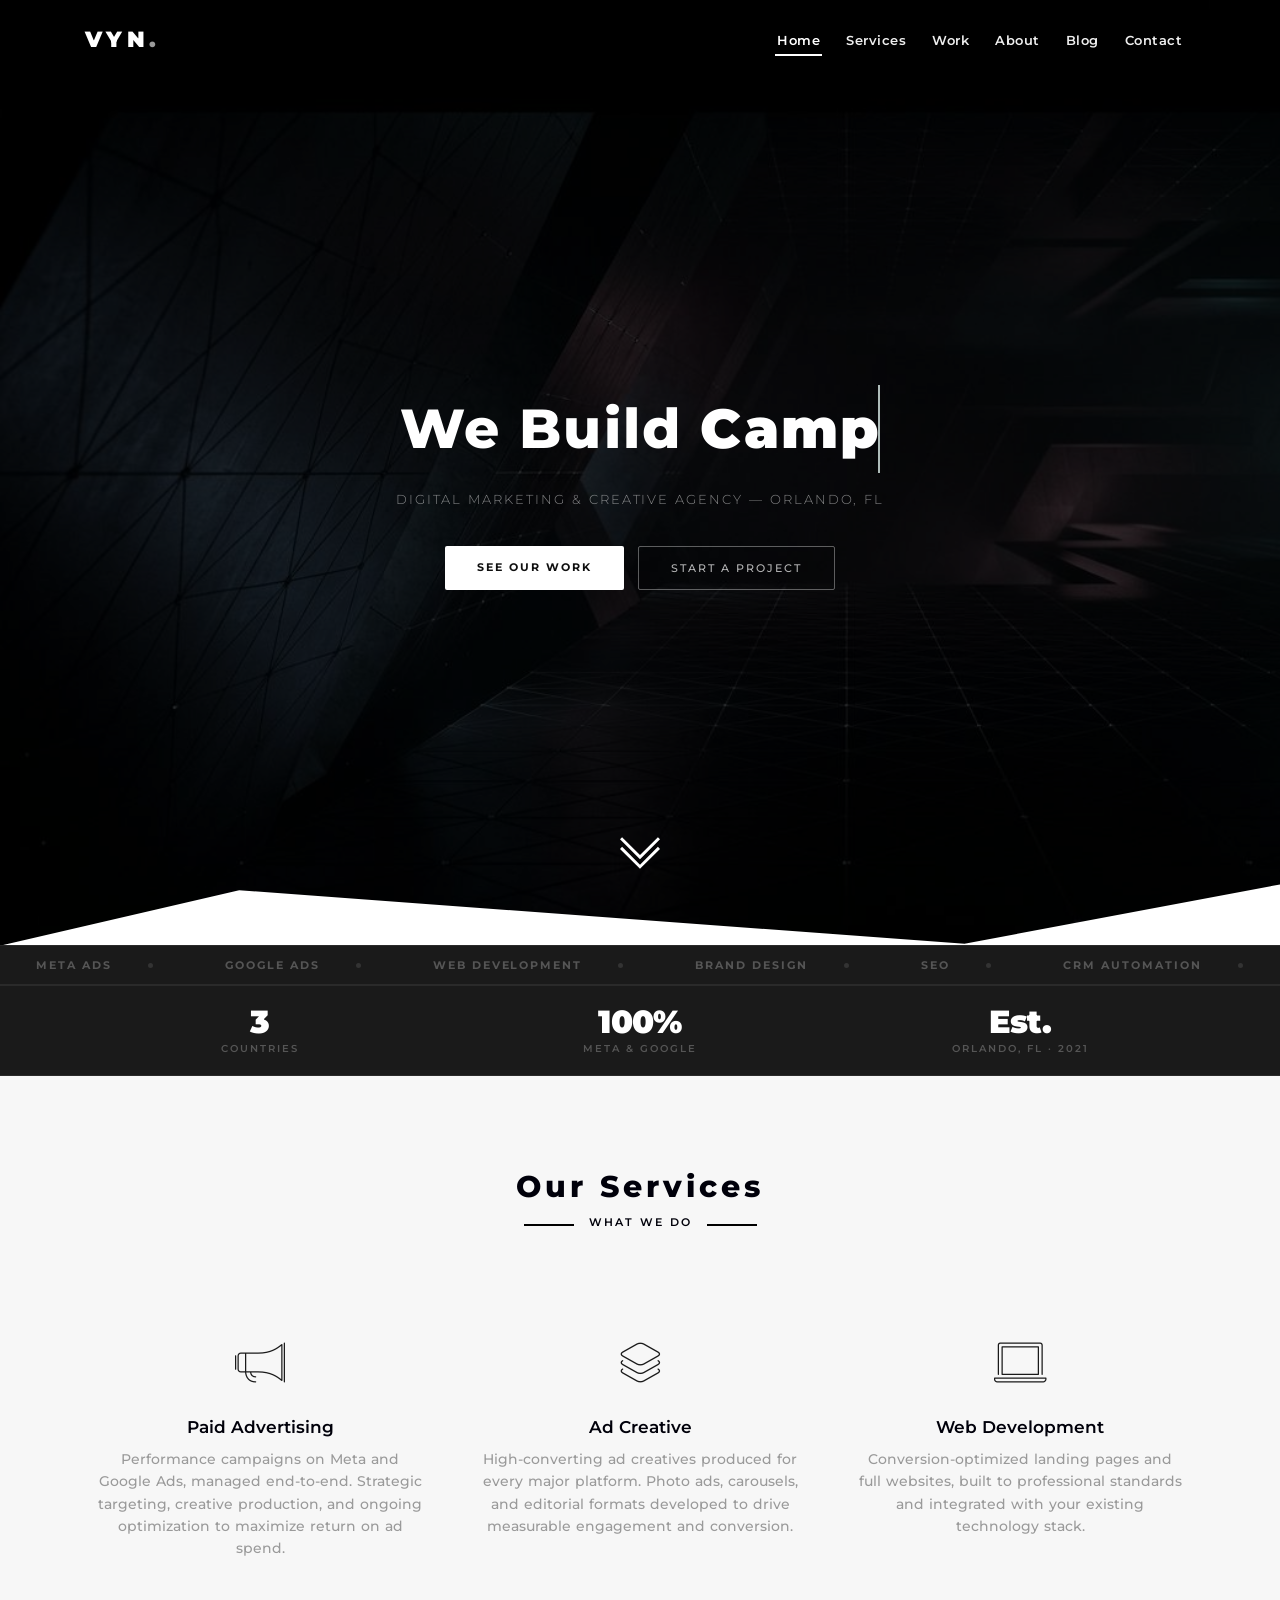
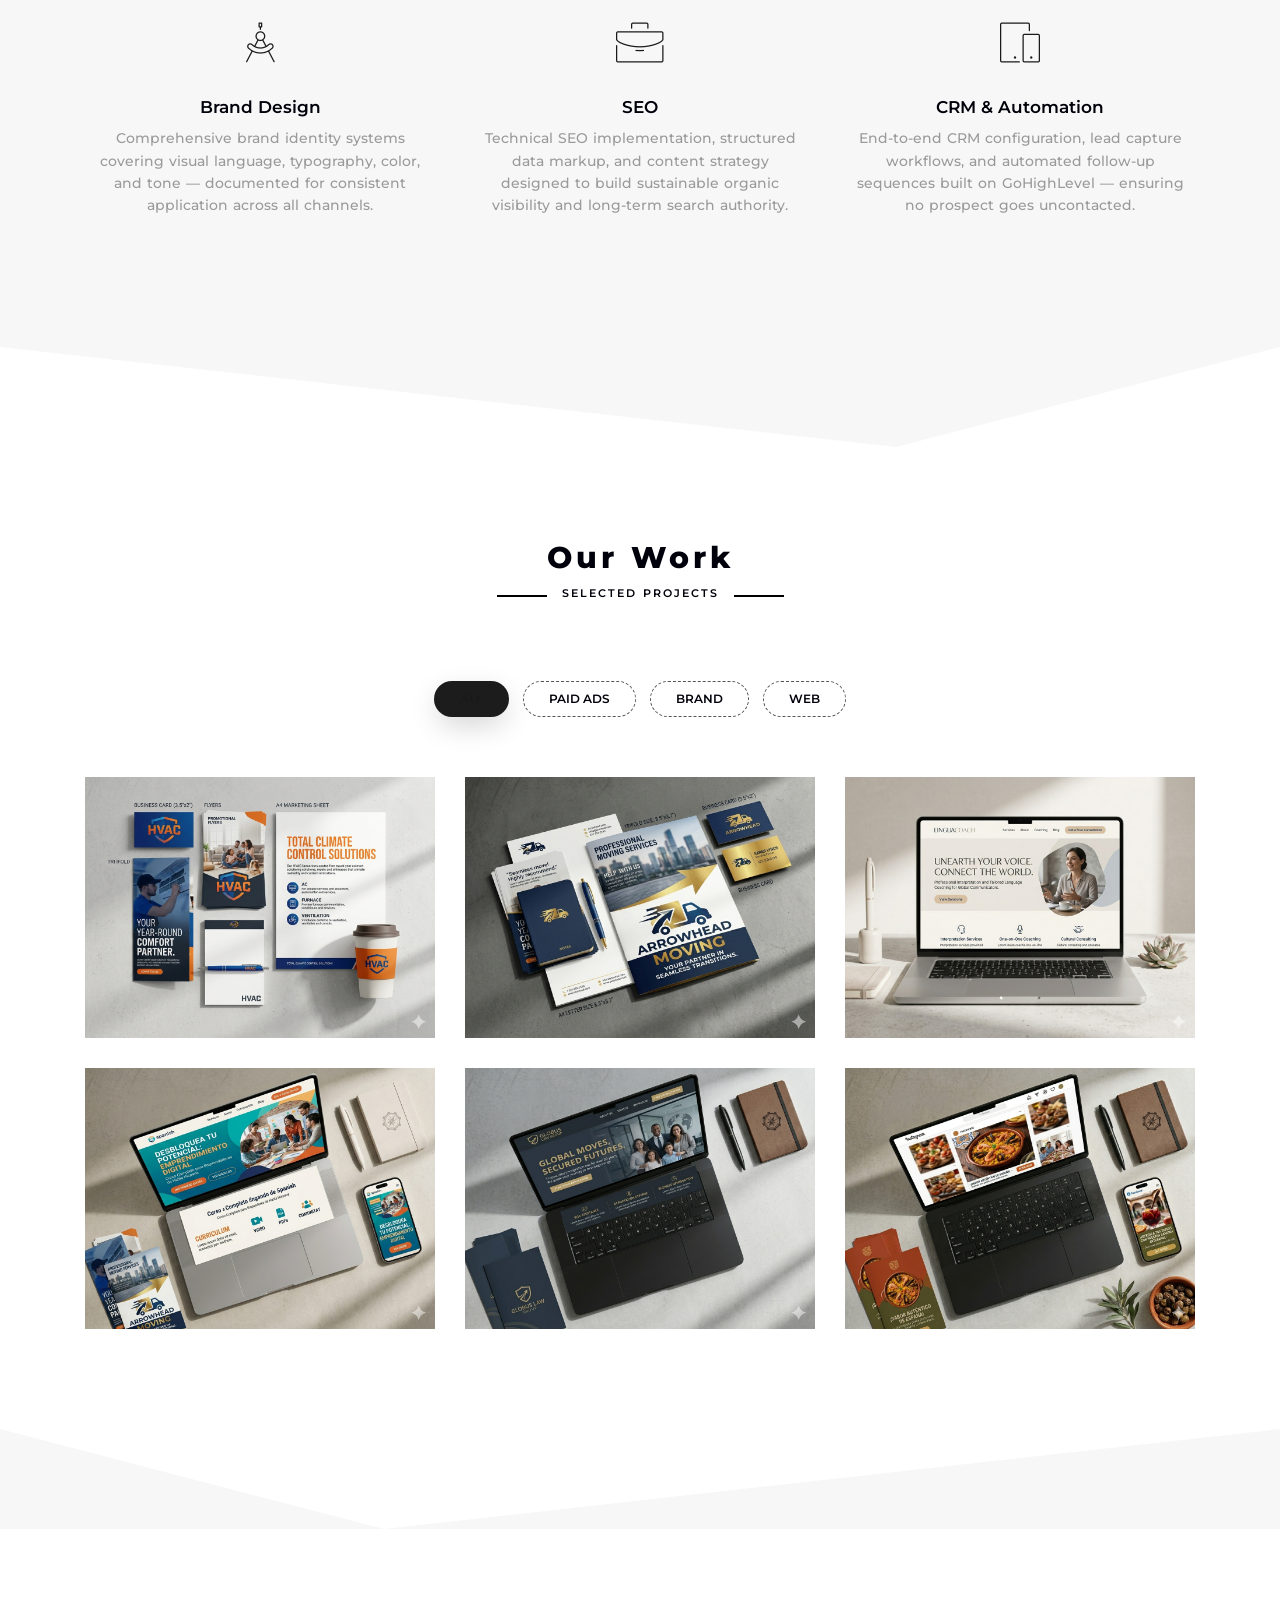
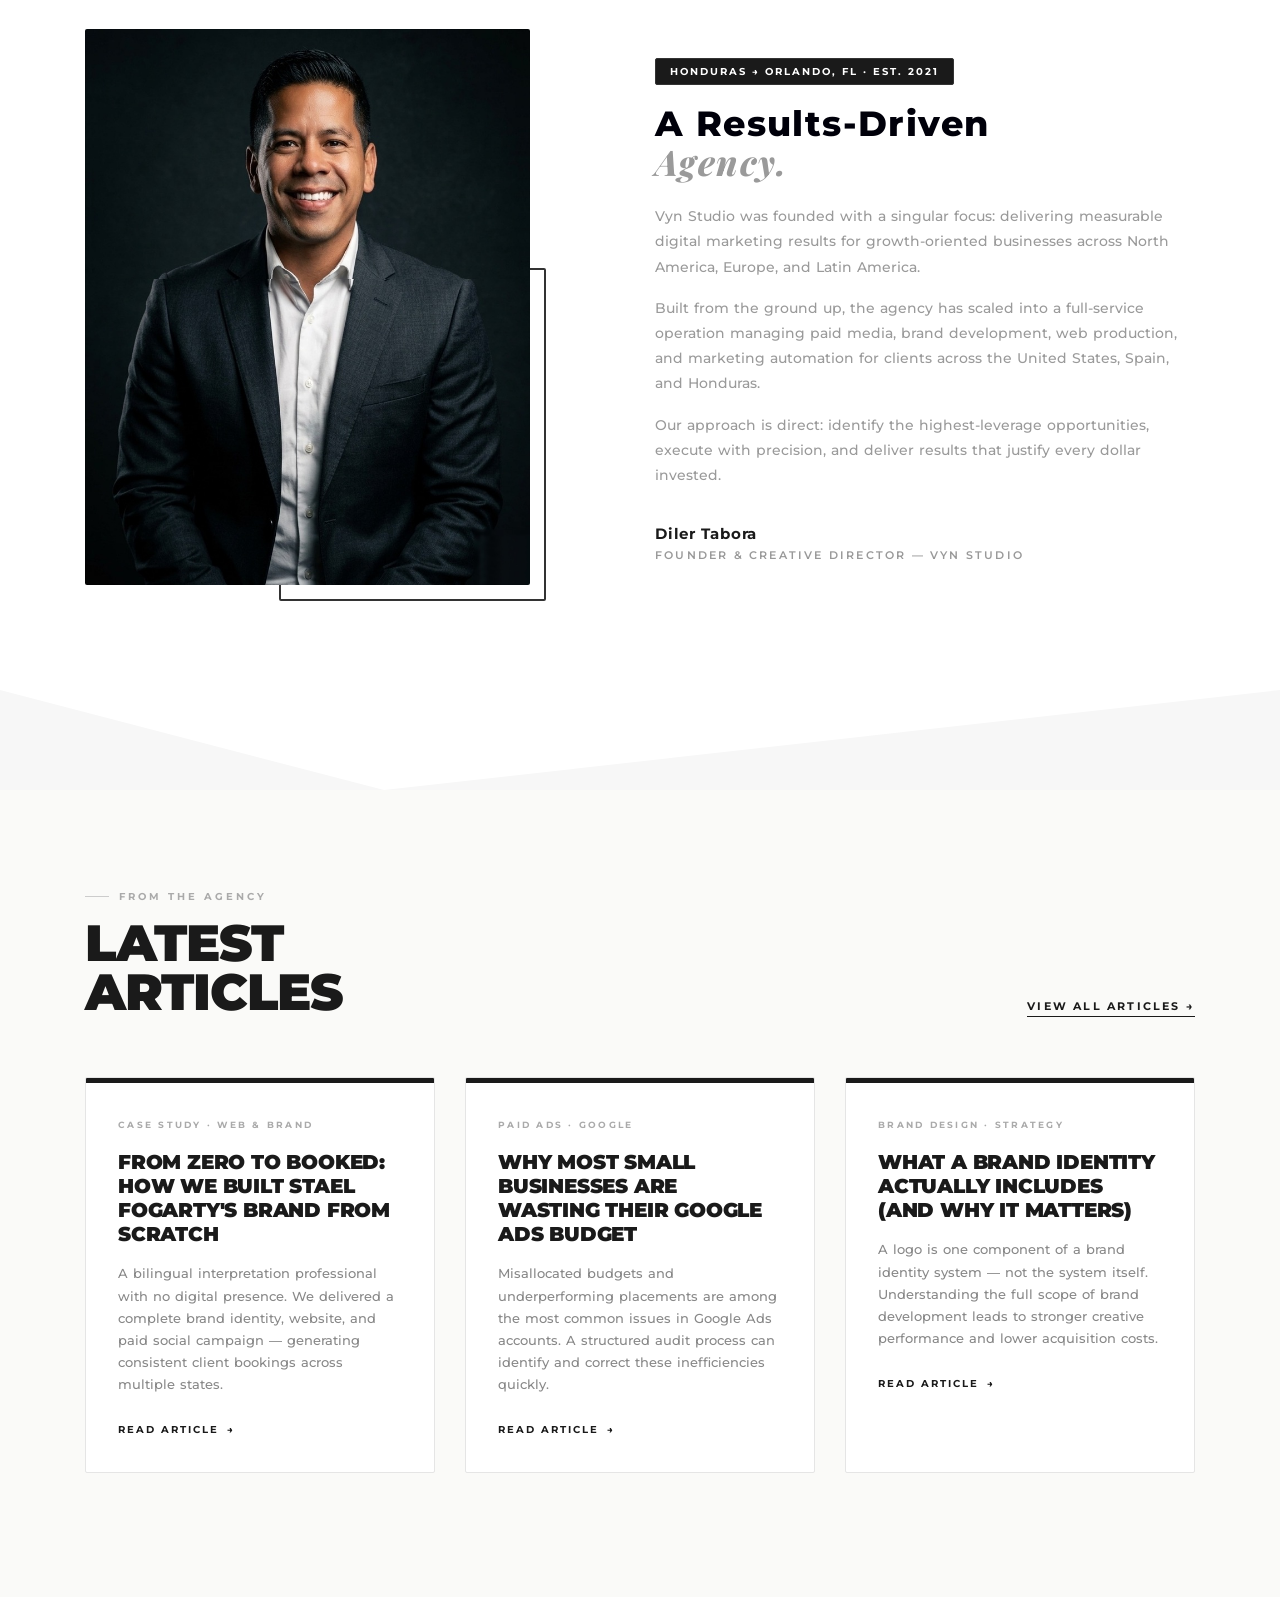
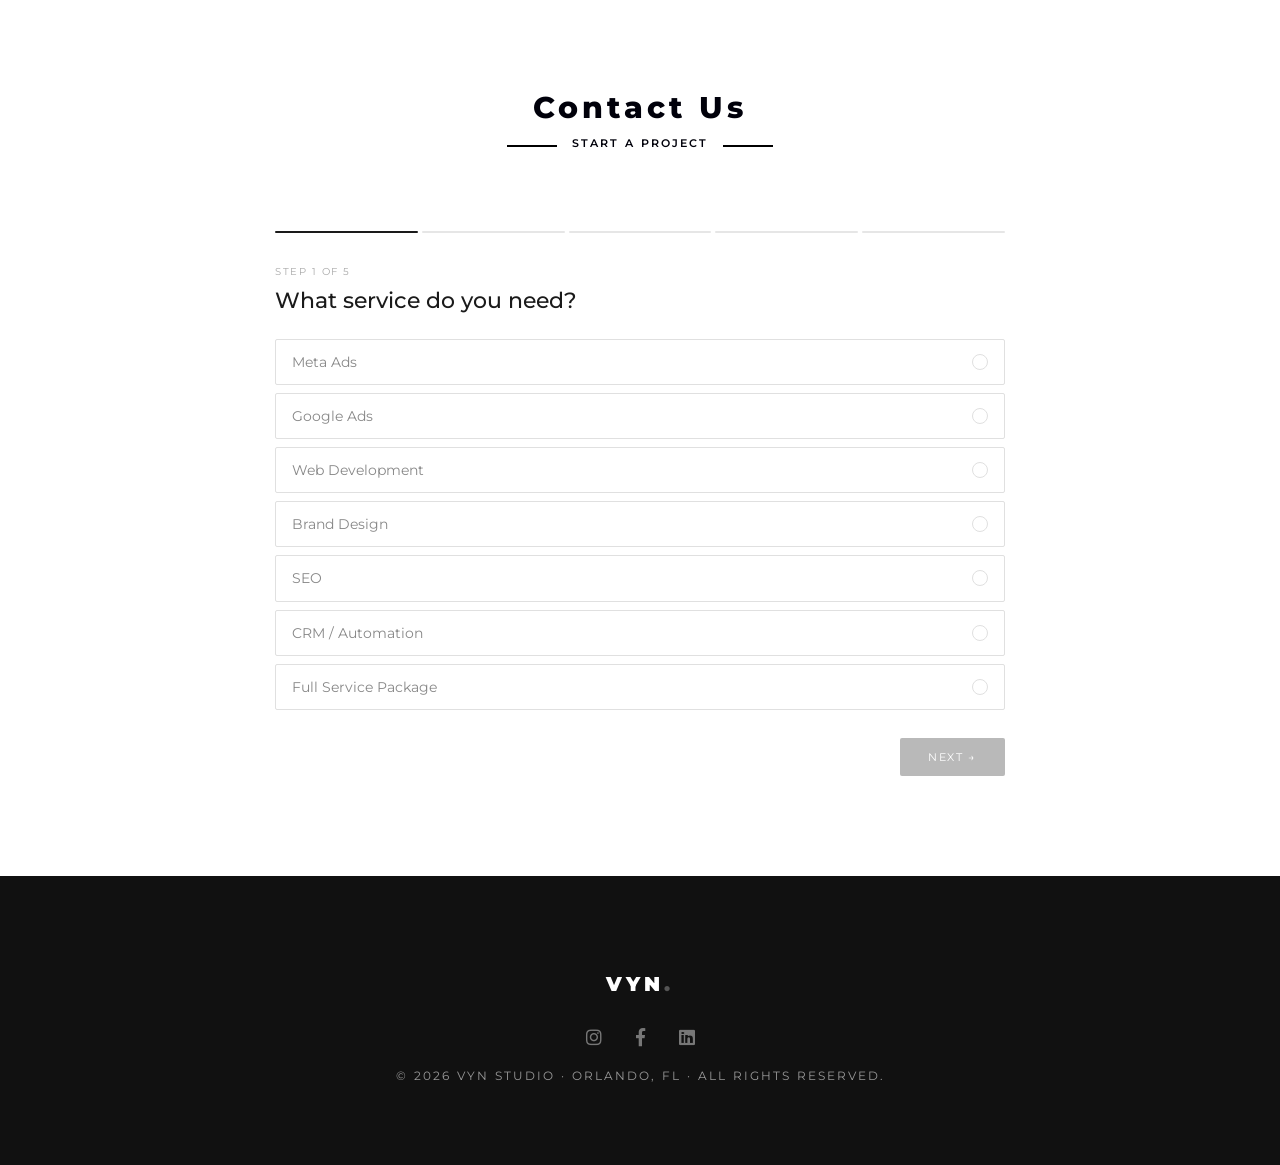
==== index.html @ 19d87264 "nav: reorder links to match section order Co-Authored-By: Claude Opus 4.6 (1M context) <noreply@anth" ====
<!DOCTYPE html>
<html lang="en">
<head>
  <!-- Metas -->
  <meta charset="utf-8">
  <meta http-equiv="X-UA-Compatible" content="IE=edge" />
  <meta name="viewport" content="width=device-width, initial-scale=1, maximum-scale=1" />

  <!-- SEO -->
  <title>Vyn Studio — Digital Marketing & Creative Agency | Orlando, FL</title>
  <meta name="description" content="Vyn Studio is a digital marketing and creative agency based in Orlando, Florida. We run Meta & Google Ads, build high-converting websites, design brands, and automate lead generation." />
  <meta name="keywords" content="digital marketing agency Orlando, Meta ads Orlando, Google ads Florida, brand design Orlando, web development, CRM automation, Vyn Studio" />
  <meta name="author" content="Vyn Studio" />
  <meta name="robots" content="index, follow" />
  <link rel="canonical" href="https://vynstudio.com/" />

  <!-- Open Graph -->
  <meta property="og:type" content="website" />
  <meta property="og:url" content="https://vynstudio.com/" />
  <meta property="og:title" content="Vyn Studio — Digital Marketing & Creative Agency" />
  <meta property="og:description" content="We build brands that win. Meta & Google Ads, web development, brand design, and CRM automation for growing businesses." />
  <meta property="og:image" content="https://vynstudio.com/og-image.jpg" />
  <meta property="og:site_name" content="Vyn Studio" />

  <!-- Twitter -->
  <meta name="twitter:card" content="summary_large_image" />
  <meta name="twitter:title" content="Vyn Studio — Digital Marketing & Creative Agency" />
  <meta name="twitter:description" content="We build brands that win. Meta & Google Ads, web development, brand design, and CRM automation." />
  <meta name="twitter:image" content="https://vynstudio.com/og-image.jpg" />

  <!-- Schema -->
  <script type="application/ld+json">
  {"@context":"https://schema.org","@type":"MarketingAgency","name":"Vyn Studio","url":"https://vynstudio.com","description":"Digital marketing and creative agency in Orlando, FL.","address":{"@type":"PostalAddress","addressLocality":"Orlando","addressRegion":"FL","addressCountry":"US"},"foundingDate":"2022","serviceType":["Meta Advertising","Google Ads","Web Development","Brand Design","SEO","CRM Automation"]}
  </script>

  <!-- Favicon -->
  <link rel="icon" type="image/svg+xml" href="data:image/svg+xml,<svg xmlns='https://www.w3.org/2000/svg' viewBox='0 0 100 100'><rect width='100' height='100' rx='12' fill='%231A1A1A'/><text y='78' x='8' font-size='72' font-family='serif' font-weight='900' fill='%23FAFAF8'>V</text></svg>" />
  <meta name="theme-color" content="#0f0f0f" />

  <!-- Google Fonts -->
  <link rel="preconnect" href="https://fonts.googleapis.com">
  <link rel="preconnect" href="https://fonts.gstatic.com" crossorigin>
  <link href="https://fonts.googleapis.com/css2?family=Montserrat:wght@200;300;400;500;600;700;800;900&family=Playfair+Display:ital@1&display=swap" rel="stylesheet">

  <!-- Plugins CSS -->
  <link rel="stylesheet" href="css/plugins.css" />
  <!-- Core Style -->
  <link rel="stylesheet" href="css/style.css" />

  <style>
    /* ── Vyn Studio Brand Overrides — Monochrome ── */
    :root {
      --vyn-black: #0f0f0f;
      --vyn-white: #f5f3ee;
      --vyn-accent: #ffffff;
      --vyn-gray: #9a9a9a;
      --vyn-border: #333;
    }

    /* Navbar brand */
    .navbar .logo {
      font-family: 'Montserrat', sans-serif;
      font-size: 1.4rem;
      font-weight: 900;
      letter-spacing: 0.2em;
      color: #fff !important;
    }
    .navbar .logo span { color: #9a9a9a; }
    /* Logo stays dark when nav scrolls to light background */
    .navbar.nav-scroll .logo { color: #1a1a1a !important; }
    .navbar.nav-scroll .logo span { color: #aaa !important; }

    /* Active link */
    .navbar .nav-link.active,
    .navbar .nav-link:hover { color: #ffffff !important; }

    /* Hero headline */
    .header .cd-headline { font-weight: 800; letter-spacing: 0.04em; }
    .header .cd-words-wrapper b { color: #ffffff; }
    .header p.sub { font-size: 13px; font-weight: 300; letter-spacing: 0.15em; text-transform: uppercase; color: rgba(255,255,255,0.5); margin-top: 16px; }

    /* Hero CTA buttons */
    .header-btns { margin-top: 36px; display: flex; gap: 14px; justify-content: center; flex-wrap: wrap; }
    .btn-vyn-primary {
      display: inline-block;
      background: #ffffff;
      color: #0f0f0f !important;
      font-size: 11px;
      font-weight: 700;
      letter-spacing: 0.18em;
      text-transform: uppercase;
      padding: 14px 32px;
      border-radius: 2px;
      transition: all 0.25s;
    }
    .btn-vyn-primary:hover { background: #cccccc; transform: translateY(-2px); }
    .btn-vyn-ghost {
      display: inline-block;
      border: 1px solid rgba(255,255,255,0.35);
      color: rgba(255,255,255,0.7) !important;
      font-size: 11px;
      font-weight: 500;
      letter-spacing: 0.18em;
      text-transform: uppercase;
      padding: 14px 32px;
      border-radius: 2px;
      transition: all 0.25s;
    }
    .btn-vyn-ghost:hover { border-color: #fff; color: #fff !important; }

    /* Stats strip */
    .stats-strip {
      background: #1a1a1a;
      border-top: 1px solid #2a2a2a;
      border-bottom: 1px solid #2a2a2a;
      padding: 20px 0;
    }
    .stats-strip .stat { text-align: center; }
    .stats-strip .stat-num {
      font-size: 2rem;
      font-weight: 900;
      color: #ffffff;
      line-height: 1;
      letter-spacing: -0.02em;
    }
    .stats-strip .stat-label {
      font-size: 10px;
      font-weight: 600;
      letter-spacing: 0.2em;
      text-transform: uppercase;
      color: #555;
      margin-top: 4px;
    }

    /* About section */
    .about-text h3 {
      font-size: 2.2rem;
      font-weight: 800;
      letter-spacing: 0.04em;
      line-height: 1.1;
      margin-bottom: 20px;
    }
    .about-text p { font-size: 14px; line-height: 1.8; margin-bottom: 16px; }
    .about-badge {
      display: inline-block;
      background: #1a1a1a;
      color: #fff;
      border: 1px solid #333;
      font-size: 10px;
      font-weight: 700;
      letter-spacing: 0.2em;
      text-transform: uppercase;
      padding: 6px 14px;
      border-radius: 2px;
      margin-bottom: 20px;
    }
    .about-img-wrap { position: relative; }
    .about-img-wrap img { border-radius: 2px; }
    .about-img-deco {
      position: absolute;
      bottom: -16px; right: -16px;
      width: 60%; height: 60%;
      border: 2px solid #333;
      border-radius: 2px;
      z-index: -1;
    }

    /* Skills bar accent */
    .skills-progress span { background: #1a1a1a !important; }

    /* Services icons accent */
    .services .item .icon i { color: #1a1a1a !important; }
    .services .item:hover { border-top-color: #1a1a1a !important; }

    /* Portfolio filter active */
    .portfolio .filtering span.active { color: #1a1a1a; border-color: #1a1a1a; }
    .portfolio .filtering span:hover { color: #1a1a1a; }

    /* Testimonials */
    .testimonials { background: #0f0f0f; padding: 100px 0; }
    .testimonials .section-head h4 { color: #fff; }
    .testimonials .section-head h6 { color: #555; }
    .testimonials .section-head h6:before,
    .testimonials .section-head h6:after { background-color: #333; }
    .testi-card {
      background: #1a1a1a;
      border: 1px solid #252525;
      border-radius: 4px;
      padding: 36px 32px;
      height: 100%;
      transition: border-color 0.3s;
    }
    .testi-card:hover { border-color: #555; }
    .testi-stars { display: flex; gap: 4px; margin-bottom: 20px; }
    .testi-star {
      width: 12px; height: 12px;
      background: #ffffff;
      clip-path: polygon(50% 0%,61% 35%,98% 35%,68% 57%,79% 91%,50% 70%,21% 91%,32% 57%,2% 35%,39% 35%);
    }
    .testi-quote {
      font-size: 13px;
      color: #666;
      line-height: 1.8;
      font-style: italic;
      margin-bottom: 24px;
      font-weight: 400;
    }
    .testi-divider { width: 32px; height: 1px; background: #2a2a2a; margin-bottom: 20px; }
    .testi-author { display: flex; align-items: center; gap: 12px; }
    .testi-avatar {
      width: 44px; height: 44px;
      border-radius: 50%;
      background: #222;
      border: 1px solid #333;
      display: flex; align-items: center; justify-content: center;
      font-size: 13px;
      font-weight: 700;
      color: #fff;
      flex-shrink: 0;
    }
    .testi-name { font-size: 13px; font-weight: 700; color: #fff; letter-spacing: 0.05em; }
    .testi-role { font-size: 10px; text-transform: uppercase; letter-spacing: 0.15em; color: #555; margin-top: 2px; }
    .testi-placeholder {
      display: inline-block;
      font-size: 9px;
      letter-spacing: 0.1em;
      text-transform: uppercase;
      background: #222;
      color: #666;
      border: 1px solid #333;
      border-radius: 2px;
      padding: 2px 7px;
      margin-bottom: 14px;
    }

    /* Contact */
    .contact .form input,
    .contact .form textarea { border-radius: 2px; font-size: 13px; }
    .contact .butn.butn-bg {
      background: #1a1a1a !important;
      color: #fff !important;
      border-color: #1a1a1a !important;
    }
    .contact .butn.butn-bg:hover { background: #333 !important; border-color: #333 !important; }
    .contact-info-item { margin-bottom: 28px; }
    .contact-info-label { font-size: 10px; font-weight: 600; letter-spacing: 0.2em; text-transform: uppercase; color: #aaa; margin-bottom: 4px; }
    .contact-info-value { font-size: 15px; font-weight: 600; color: #1a1a1a; }

    /* Form feedback */
    #form-success { display:none; padding:16px 20px; background:#f5f5f5; border:1px solid #ccc; border-radius:4px; margin-bottom:20px; font-size:13px; color:#1a1a1a; }
    #form-error   { display:none; padding:16px 20px; background:#fdf2f2; border:1px solid #f0b8b8; border-radius:4px; margin-bottom:20px; font-size:13px; color:#8b2020; }

    /* Footer */
    footer .social a:hover { color: #fff !important; }
    footer .logo { color: #fff !important; font-weight: 900; letter-spacing: 0.2em; }
    footer .logo span { color: #555; }

    /* Ticker */
    .ticker-wrap { background: #1a1a1a; border-top: 1px solid #2a2a2a; border-bottom: 1px solid #2a2a2a; overflow: hidden; padding: 12px 0; }
    .ticker-track { display: flex; white-space: nowrap; animation: ticker 22s linear infinite; }
    .ticker-item { font-size: 11px; font-weight: 700; letter-spacing: 0.18em; text-transform: uppercase; color: #555; padding: 0 36px; display: flex; align-items: center; gap: 36px; }
    .ticker-dot { width: 5px; height: 5px; background: #333; border-radius: 50%; }
    @keyframes ticker { from { transform: translateX(0); } to { transform: translateX(-50%); } }
  </style>
</head>

<body>

  <!-- Loading -->
  <div class="loading">
    <div class="text-center middle">
      <div class="lds-ellipsis"><div></div><div></div><div></div><div></div></div>
    </div>
  </div>

  <!-- ── NAVBAR ── -->
  <nav class="navbar navbar-expand-lg">
    <div class="container">
      <a class="logo" href="#">VYN<span>.</span></a>
      <button class="navbar-toggler" type="button" data-toggle="collapse" data-target="#navbarSupportedContent" aria-controls="navbarSupportedContent" aria-expanded="false" aria-label="Toggle navigation">
        <span class="icon-bar"><i class="fas fa-bars"></i></span>
      </button>
      <div class="collapse navbar-collapse" id="navbarSupportedContent">
        <ul class="navbar-nav ml-auto">
          <li class="nav-item"><a class="nav-link active" href="#" data-scroll-nav="0">Home</a></li>
          <li class="nav-item"><a class="nav-link" href="#" data-scroll-nav="1">Services</a></li>
          <li class="nav-item"><a class="nav-link" href="#" data-scroll-nav="2">Work</a></li>
          <li class="nav-item"><a class="nav-link" href="#" data-scroll-nav="3">About</a></li>
          <li class="nav-item"><a class="nav-link" href="blog.html">Blog</a></li>
          <li class="nav-item"><a class="nav-link" href="#" data-scroll-nav="5">Contact</a></li>
        </ul>
      </div>
    </div>
  </nav>

  <!-- ── HEADER / HERO ── -->
  <header class="header valign bg-img" data-scroll-index="0" data-overlay-dark="7" data-background="img/bg.jpg" data-stellar-background-ratio="0.5">
    <div class="svg">
      <svg x="0px" y="0px" viewBox="0 186.5 1920 113.5">
        <polygon points="-30,300 355.167,210.5 1432.5,290 1920,198.5 1920,300"></polygon>
      </svg>
    </div>
    <div class="container">
      <div class="row">
        <div class="full-width text-center caption mt-30">
          <h1 class="cd-headline clip">
            <span>We Build </span>
            <span class="cd-words-wrapper">
              <b class="is-visible">Brands.</b>
              <b>Campaigns.</b>
              <b>Websites.</b>
              <b>Results.</b>
            </span>
          </h1>
          <p class="sub">Digital Marketing &amp; Creative Agency &mdash; Orlando, FL</p>
          <div class="header-btns">
            <a class="btn-vyn-primary" href="#" data-scroll-nav="2">See Our Work</a>
            <a class="btn-vyn-ghost" href="#" data-scroll-nav="5">Start a Project</a>
          </div>
        </div>
      </div>
    </div>
    <div class="arrow bounce" data-scroll-nav="1">
      <img src="img/down-chevron.svg" alt="scroll down">
    </div>
  </header>

  <!-- ── STATS TICKER ── -->
  <div class="ticker-wrap">
    <div class="ticker-track">
      <div class="ticker-item">META ADS <span class="ticker-dot"></span></div>
      <div class="ticker-item">GOOGLE ADS <span class="ticker-dot"></span></div>
      <div class="ticker-item">WEB DEVELOPMENT <span class="ticker-dot"></span></div>
      <div class="ticker-item">BRAND DESIGN <span class="ticker-dot"></span></div>
      <div class="ticker-item">SEO <span class="ticker-dot"></span></div>
      <div class="ticker-item">CRM AUTOMATION <span class="ticker-dot"></span></div>
      <div class="ticker-item">AD CREATIVE <span class="ticker-dot"></span></div>
      <div class="ticker-item">META ADS <span class="ticker-dot"></span></div>
      <div class="ticker-item">GOOGLE ADS <span class="ticker-dot"></span></div>
      <div class="ticker-item">WEB DEVELOPMENT <span class="ticker-dot"></span></div>
      <div class="ticker-item">BRAND DESIGN <span class="ticker-dot"></span></div>
      <div class="ticker-item">SEO <span class="ticker-dot"></span></div>
      <div class="ticker-item">CRM AUTOMATION <span class="ticker-dot"></span></div>
      <div class="ticker-item">AD CREATIVE <span class="ticker-dot"></span></div>
    </div>
  </div>

  <!-- ── STATS STRIP ── -->
  <div class="stats-strip">
    <div class="container">
      <div class="row text-center">
        <div class="col-4 stat">
          <div class="stat-num">3</div>
          <div class="stat-label">Countries</div>
        </div>
        <div class="col-4 stat">
          <div class="stat-num">100%</div>
          <div class="stat-label">Meta &amp; Google</div>
        </div>
        <div class="col-4 stat">
          <div class="stat-num">Est.</div>
          <div class="stat-label">Orlando, FL · 2021</div>
        </div>
      </div>
    </div>
  </div>

  <!-- ── ABOUT ── -->  <section class="services section-padding bg-gray" data-scroll-index="1">
    <div class="container">
      <div class="row">
        <div class="section-head text-center col-sm-12">
          <h4>Our Services</h4>
          <h6>What We Do</h6>
        </div>
        <div class="col-lg-4 col-md-6">
          <div class="item">
            <span class="icon"><i class="icon-megaphone"></i></span>
            <h6><a href="paid-advertising.html" style="text-decoration:none;color:inherit;">Paid Advertising</a></h6>
            <p>Performance campaigns on Meta and Google Ads, managed end-to-end. Strategic targeting, creative production, and ongoing optimization to maximize return on ad spend.</p>
          </div>
        </div>
        <div class="col-lg-4 col-md-6">
          <div class="item">
            <span class="icon"><i class="icon-layers"></i></span>
            <h6><a href="ad-creative.html" style="text-decoration:none;color:inherit;">Ad Creative</a></h6>
            <p>High-converting ad creatives produced for every major platform. Photo ads, carousels, and editorial formats developed to drive measurable engagement and conversion.</p>
          </div>
        </div>
        <div class="col-lg-4 col-md-6">
          <div class="item">
            <span class="icon"><i class="icon-laptop"></i></span>
            <h6><a href="web-development.html" style="text-decoration:none;color:inherit;">Web Development</a></h6>
            <p>Conversion-optimized landing pages and full websites, built to professional standards and integrated with your existing technology stack.</p>
          </div>
        </div>
        <div class="col-lg-4 col-md-6">
          <div class="item">
            <span class="icon"><i class="icon-circle-compass"></i></span>
            <h6><a href="brand-design.html" style="text-decoration:none;color:inherit;">Brand Design</a></h6>
            <p>Comprehensive brand identity systems covering visual language, typography, color, and tone — documented for consistent application across all channels.</p>
          </div>
        </div>
        <div class="col-lg-4 col-md-6">
          <div class="item">
            <span class="icon"><i class="icon-briefcase"></i></span>
            <h6><a href="seo.html" style="text-decoration:none;color:inherit;">SEO</a></h6>
            <p>Technical SEO implementation, structured data markup, and content strategy designed to build sustainable organic visibility and long-term search authority.</p>
          </div>
        </div>
        <div class="col-lg-4 col-md-6">
          <div class="item">
            <span class="icon"><i class="icon-mobile"></i></span>
            <h6><a href="crm-automation.html" style="text-decoration:none;color:inherit;">CRM & Automation</a></h6>
            <p>End-to-end CRM configuration, lead capture workflows, and automated follow-up sequences built on GoHighLevel — ensuring no prospect goes uncontacted.</p>
          </div>
        </div>
      </div>
    </div>
    <div class="se-tring se-tring-rev">
      <span class="left"></span>
      <span class="right"></span>
    </div>
  </section>

  <!-- ── PORTFOLIO ── -->  <section class="portfolio section-padding" data-scroll-index="2">
    <div class="container">
      <div class="row">
        <div class="section-head text-center col-sm-12">
          <h4>Our Work</h4>
          <h6>Selected Projects</h6>
        </div>
        <div class="filtering text-center mb-30 col-sm-12">
          <span data-filter='*' class="active">All</span>
          <span data-filter='.ads'>Paid Ads</span>
          <span data-filter='.brand'>Brand</span>
          <span data-filter='.web'>Web</span>
        </div>
        <div class="clearfix"></div>
        <div class="gallery text-center full-width">
          <div class="col-md-6 col-lg-4 items ads brand web">
            <div class="item-img">
              <img src="img/portfolio/1.jpg" alt="Soligo Air" loading="lazy" width="800" height="600">
              <div class="item-img-overlay valign">
                <div class="overlay-info full-width vertical-center">
                  <h6>Soligo Air</h6>
                  <p>Full Brand · Meta Ads · Web</p>
                </div>
                <a href="img/portfolio/1.jpg" class="popimg"><i class="fas fa-images"></i></a>
              </div>
            </div>
          </div>
          <div class="col-md-6 col-lg-4 items ads brand">
            <div class="item-img">
              <img src="img/portfolio/2.jpg" alt="Toro Movers" loading="lazy" width="800" height="600">
              <div class="item-img-overlay valign">
                <div class="overlay-info full-width vertical-center">
                  <h6>Toro Movers</h6>
                  <p>Brand Design · Meta Ads</p>
                </div>
                <a href="img/portfolio/2.jpg" class="popimg"><i class="fas fa-images"></i></a>
              </div>
            </div>
          </div>
          <div class="col-md-6 col-lg-4 items web ads">
            <div class="item-img">
              <img src="img/portfolio/3.jpg" alt="Stael Fogarty" loading="lazy" width="800" height="600">
              <div class="item-img-overlay valign">
                <div class="overlay-info full-width vertical-center">
                  <h6>Stael Fogarty</h6>
                  <p>Web · Instagram Ads</p>
                </div>
                <a href="img/portfolio/3.jpg" class="popimg"><i class="fas fa-images"></i></a>
              </div>
            </div>
          </div>
          <div class="col-md-6 col-lg-4 items brand">
            <div class="item-img">
              <img src="img/portfolio/4.jpg" alt="De Cero a Cliente" loading="lazy" width="800" height="600">
              <div class="item-img-overlay valign">
                <div class="overlay-info full-width vertical-center">
                  <h6>De Cero a Cliente</h6>
                  <p>Digital Course · $37</p>
                </div>
                <a href="img/portfolio/4.jpg" class="popimg"><i class="fas fa-images"></i></a>
              </div>
            </div>
          </div>
          <div class="col-md-6 col-lg-4 items web">
            <div class="item-img">
              <img src="img/portfolio/5.jpg" alt="Immigration Law" loading="lazy" width="800" height="600">
              <div class="item-img-overlay valign">
                <div class="overlay-info full-width vertical-center">
                  <h6>Immigration Law</h6>
                  <p>Web · SEO</p>
                </div>
                <a href="img/portfolio/5.jpg" class="popimg"><i class="fas fa-images"></i></a>
              </div>
            </div>
          </div>
          <div class="col-md-6 col-lg-4 items ads">
            <div class="item-img">
              <img src="img/portfolio/6.jpg" alt="Restaurant Group" loading="lazy" width="800" height="600">
              <div class="item-img-overlay valign">
                <div class="overlay-info full-width vertical-center">
                  <h6>Restaurant Group</h6>
                  <p>Social · Creative · Spain</p>
                </div>
                <a href="img/portfolio/6.jpg" class="popimg"><i class="fas fa-images"></i></a>
              </div>
            </div>
          </div>
          <div class="clear-fix"></div>
        </div>
      </div>
    </div>
    <div class="se-tring se-tring-gray">
      <span class="left"></span>
      <span class="right"></span>
    </div>
  </section>



  <!-- ── BLOG ── -->  <section class="hero section-padding" data-scroll-index="3">
    <div class="container">
      <div class="row align-items-center">

        <div class="col-lg-5 mb-5 mb-lg-0">
          <div class="about-img-wrap">
            <img src="[data-uri]" alt="Diler Tabora — Founder, Vyn Studio" style="width:100%;border-radius:2px;display:block;">
            <div class="about-img-deco"></div>
          </div>
        </div>

        <div class="col-lg-6 offset-lg-1 about-text">
          <span class="about-badge">Honduras → Orlando, FL · Est. 2021</span>
          <h3>A Results-Driven<br><em style="font-family:'Playfair Display',serif;font-style:italic;color:#9a9a9a;">Agency.</em></h3>
          <p>Vyn Studio was founded with a singular focus: delivering measurable digital marketing results for growth-oriented businesses across North America, Europe, and Latin America.</p>
          <p>Built from the ground up, the agency has scaled into a full-service operation managing paid media, brand development, web production, and marketing automation for clients across the United States, Spain, and Honduras.</p>
          <p style="margin-top:14px;">Our approach is direct: identify the highest-leverage opportunities, execute with precision, and deliver results that justify every dollar invested.</p>
          <div style="margin-top:36px;">
            <div style="font-size:15px;font-weight:700;color:#1a1a1a;letter-spacing:0.05em;">Diler Tabora</div>
            <div style="font-size:11px;font-weight:600;letter-spacing:0.2em;text-transform:uppercase;color:#999;margin-top:4px;">Founder & Creative Director — Vyn Studio</div>
          </div>
        </div>

      </div>
    </div>
    <div class="se-tring se-tring-gray">
      <span class="left"></span>
      <span class="right"></span>
    </div>
  </section>

  <!-- ── SERVICES ── -->  <section class="section-padding" data-scroll-index="4" style="background:#fafaf8;">
    <div class="container">

      <div class="row mb-60">
        <div class="col-12">
          <span style="font-size:10px;font-weight:700;letter-spacing:0.3em;text-transform:uppercase;color:#aaa;display:flex;align-items:center;gap:10px;margin-bottom:16px;">
            <span style="display:block;width:24px;height:1px;background:#ccc;"></span>
            From the Agency
          </span>
          <div style="display:flex;align-items:flex-end;justify-content:space-between;flex-wrap:wrap;gap:16px;">
            <h2 style="font-family:'Montserrat',sans-serif;font-size:clamp(2rem,4vw,3.5rem);font-weight:900;line-height:0.95;color:#1a1a1a;text-transform:uppercase;letter-spacing:-0.02em;margin:0;">LATEST<br>ARTICLES</h2>
            <a href="blog.html" style="font-size:11px;font-weight:700;letter-spacing:0.2em;text-transform:uppercase;color:#1a1a1a;text-decoration:none;border-bottom:1px solid #1a1a1a;padding-bottom:2px;">View All Articles →</a>
          </div>
        </div>
      </div>

      <div class="row">

        <!-- Article 1 -->
        <div class="col-lg-4 mb-4">
          <a href="blog.html" style="text-decoration:none;display:block;height:100%;">
            <div style="background:#fff;border:1px solid #e5e5e5;border-radius:2px;overflow:hidden;height:100%;transition:box-shadow 0.3s;" onmouseover="this.style.boxShadow='0 20px 50px rgba(0,0,0,0.08)'" onmouseout="this.style.boxShadow='none'">
              <div style="height:5px;background:#1a1a1a;"></div>
              <div style="padding:36px 32px;">
                <div style="font-size:9px;font-weight:700;letter-spacing:0.25em;text-transform:uppercase;color:#aaa;margin-bottom:20px;">Case Study · Web & Brand</div>
                <h3 style="font-family:'Montserrat',sans-serif;font-size:1.25rem;font-weight:900;color:#1a1a1a;line-height:1.2;margin-bottom:16px;text-transform:uppercase;letter-spacing:-0.01em;">From Zero to Booked: How We Built Stael Fogarty's Brand From Scratch</h3>
                <p style="font-size:13px;color:#888;line-height:1.7;margin-bottom:28px;">A bilingual interpretation professional with no digital presence. We delivered a complete brand identity, website, and paid social campaign — generating consistent client bookings across multiple states.</p>
                <div style="font-size:10px;font-weight:700;letter-spacing:0.2em;text-transform:uppercase;color:#1a1a1a;display:flex;align-items:center;gap:8px;">Read Article <span>→</span></div>
              </div>
            </div>
          </a>
        </div>

        <!-- Article 2 -->
        <div class="col-lg-4 mb-4">
          <a href="blog.html" style="text-decoration:none;display:block;height:100%;">
            <div style="background:#fff;border:1px solid #e5e5e5;border-radius:2px;overflow:hidden;height:100%;transition:box-shadow 0.3s;" onmouseover="this.style.boxShadow='0 20px 50px rgba(0,0,0,0.08)'" onmouseout="this.style.boxShadow='none'">
              <div style="height:5px;background:#1a1a1a;"></div>
              <div style="padding:36px 32px;">
                <div style="font-size:9px;font-weight:700;letter-spacing:0.25em;text-transform:uppercase;color:#aaa;margin-bottom:20px;">Paid Ads · Google</div>
                <h3 style="font-family:'Montserrat',sans-serif;font-size:1.25rem;font-weight:900;color:#1a1a1a;line-height:1.2;margin-bottom:16px;text-transform:uppercase;letter-spacing:-0.01em;">Why Most Small Businesses Are Wasting Their Google Ads Budget</h3>
                <p style="font-size:13px;color:#888;line-height:1.7;margin-bottom:28px;">Misallocated budgets and underperforming placements are among the most common issues in Google Ads accounts. A structured audit process can identify and correct these inefficiencies quickly.</p>
                <div style="font-size:10px;font-weight:700;letter-spacing:0.2em;text-transform:uppercase;color:#1a1a1a;display:flex;align-items:center;gap:8px;">Read Article <span>→</span></div>
              </div>
            </div>
          </a>
        </div>

        <!-- Article 3 -->
        <div class="col-lg-4 mb-4">
          <a href="blog.html" style="text-decoration:none;display:block;height:100%;">
            <div style="background:#fff;border:1px solid #e5e5e5;border-radius:2px;overflow:hidden;height:100%;transition:box-shadow 0.3s;" onmouseover="this.style.boxShadow='0 20px 50px rgba(0,0,0,0.08)'" onmouseout="this.style.boxShadow='none'">
              <div style="height:5px;background:#1a1a1a;"></div>
              <div style="padding:36px 32px;">
                <div style="font-size:9px;font-weight:700;letter-spacing:0.25em;text-transform:uppercase;color:#aaa;margin-bottom:20px;">Brand Design · Strategy</div>
                <h3 style="font-family:'Montserrat',sans-serif;font-size:1.25rem;font-weight:900;color:#1a1a1a;line-height:1.2;margin-bottom:16px;text-transform:uppercase;letter-spacing:-0.01em;">What a Brand Identity Actually Includes (and Why It Matters)</h3>
                <p style="font-size:13px;color:#888;line-height:1.7;margin-bottom:28px;">A logo is one component of a brand identity system — not the system itself. Understanding the full scope of brand development leads to stronger creative performance and lower acquisition costs.</p>
                <div style="font-size:10px;font-weight:700;letter-spacing:0.2em;text-transform:uppercase;color:#1a1a1a;display:flex;align-items:center;gap:8px;">Read Article <span>→</span></div>
              </div>
            </div>
          </a>
        </div>

      </div>
    </div>
  </section>

  <!-- ── CONTACT ── -->    <section class="contact section-padding" data-scroll-index="5">
      <div class="container">
        <div class="row">
          <div class="section-head text-center col-sm-12">
            <h4>Contact Us</h4>
            <h6>Start a Project</h6>
          </div>
          <div class="col-lg-8 offset-lg-2">

            <style>
              .vyn-prog{display:flex;gap:4px;margin-bottom:32px}
              .vyn-prog-dot{height:2px;flex:1;background:rgba(128,128,128,.2);border-radius:2px;transition:background .3s}
              .vyn-prog-dot.done{background:#1a1a1a}
              .vyn-step{display:none}
              .vyn-step.active{display:block}
              .vyn-step-label{font-size:10px;letter-spacing:.15em;text-transform:uppercase;color:#aaa;margin-bottom:10px}
              .vyn-step-q{font-size:22px;font-weight:500;color:#1a1a1a;line-height:1.2;margin-bottom:24px}
              .vyn-opts{display:flex;flex-direction:column;gap:8px}
              .vyn-opt{padding:13px 16px;border:1px solid #e0e0e0;background:transparent;font-size:14px;color:#888;cursor:pointer;text-align:left;font-family:inherit;transition:all .15s;border-radius:2px;display:flex;justify-content:space-between;align-items:center;width:100%}
              .vyn-opt:hover{border-color:#1a1a1a;color:#1a1a1a}
              .vyn-opt.sel{border-color:#1a1a1a;color:#1a1a1a;background:#f7f7f7}
              .vyn-opt .vyn-check{width:16px;height:16px;border:1px solid #e0e0e0;border-radius:50%;display:flex;align-items:center;justify-content:center;font-size:10px;flex-shrink:0;transition:all .15s}
              .vyn-opt.sel .vyn-check{background:#1a1a1a;border-color:#1a1a1a;color:#fff}
              .vyn-nav{display:flex;justify-content:space-between;align-items:center;margin-top:28px}
              .vyn-back{font-size:11px;color:#aaa;cursor:pointer;background:none;border:none;font-family:inherit;letter-spacing:.05em;text-decoration:underline}
              .vyn-next{padding:12px 28px;background:#1a1a1a;color:#fff;font-size:11px;letter-spacing:.15em;text-transform:uppercase;border:none;font-family:inherit;cursor:pointer;border-radius:2px}
              .vyn-next:disabled{opacity:.3;cursor:not-allowed}
              .vyn-fg{margin-bottom:18px}
              .vyn-fg label{display:block;font-size:10px;letter-spacing:.12em;text-transform:uppercase;color:#aaa;margin-bottom:6px}
              .vyn-fg input,.vyn-fg textarea{width:100%;padding:10px 0;border:none;border-bottom:1.5px solid #e0e0e0;background:transparent;font-size:15px;color:#1a1a1a;font-family:inherit;outline:none;transition:border-color .2s}
              .vyn-fg input:focus,.vyn-fg textarea:focus{border-bottom-color:#1a1a1a}
              .vyn-fg input.vyn-err{border-bottom-color:#c0392b}
              .vyn-err-msg{font-size:11px;color:#c0392b;margin-top:4px;display:none}
              .vyn-fg textarea{resize:none;height:80px}
              .vyn-summary{background:#f7f7f7;border-radius:2px;padding:20px;margin-bottom:24px}
              .vyn-sum-row{display:flex;justify-content:space-between;padding:6px 0;border-bottom:1px solid #ebebeb;font-size:13px}
              .vyn-sum-row:last-child{border:none}
              .vyn-sum-label{color:#aaa}
              .vyn-sum-val{color:#1a1a1a;font-weight:500;text-align:right;max-width:60%}
              .vyn-success{display:none;text-align:center;padding:48px 0}
              .vyn-tick{width:48px;height:48px;border:1.5px solid #1a1a1a;border-radius:50%;display:flex;align-items:center;justify-content:center;margin:0 auto 20px;font-size:18px}
              .vyn-success h3{font-size:20px;font-weight:500;margin-bottom:8px;color:#1a1a1a}
              .vyn-success p{font-size:13px;color:#aaa;line-height:1.7}
            </style>

            <div class="vyn-prog" id="vyn-prog">
              <div class="vyn-prog-dot done"></div>
              <div class="vyn-prog-dot"></div>
              <div class="vyn-prog-dot"></div>
              <div class="vyn-prog-dot"></div>
              <div class="vyn-prog-dot"></div>
            </div>

            <form name="vyn-contact" netlify data-netlify="true" netlify-honeypot="bot-field" id="vyn-form" style="display:block">
              <input type="hidden" name="form-name" value="vyn-contact">
              <p style="display:none"><input name="bot-field"></p>
              <input type="hidden" name="service" id="h-service">
              <input type="hidden" name="engagement" id="h-engagement">
              <input type="hidden" name="ad_spend" id="h-spend">
              <input type="hidden" name="source" id="h-source">

              <!-- Step 1 -->
              <div class="vyn-step active" id="vs1">
                <div class="vyn-step-label">Step 1 of 5</div>
                <div class="vyn-step-q">What service do you need?</div>
                <div class="vyn-opts" id="vopts1">
                  <button type="button" class="vyn-opt" data-val="Meta Ads" onclick="vynPick(1,this)"><span>Meta Ads</span><span class="vyn-check"></span></button>
                  <button type="button" class="vyn-opt" data-val="Google Ads" onclick="vynPick(1,this)"><span>Google Ads</span><span class="vyn-check"></span></button>
                  <button type="button" class="vyn-opt" data-val="Web Development" onclick="vynPick(1,this)"><span>Web Development</span><span class="vyn-check"></span></button>
                  <button type="button" class="vyn-opt" data-val="Brand Design" onclick="vynPick(1,this)"><span>Brand Design</span><span class="vyn-check"></span></button>
                  <button type="button" class="vyn-opt" data-val="SEO" onclick="vynPick(1,this)"><span>SEO</span><span class="vyn-check"></span></button>
                  <button type="button" class="vyn-opt" data-val="CRM / Automation" onclick="vynPick(1,this)"><span>CRM / Automation</span><span class="vyn-check"></span></button>
                  <button type="button" class="vyn-opt" data-val="Full Service Package" onclick="vynPick(1,this)"><span>Full Service Package</span><span class="vyn-check"></span></button>
                </div>
                <div class="vyn-nav"><span></span><button type="button" class="vyn-next" id="vn1" disabled onclick="vynGo(2)">Next &rarr;</button></div>
              </div>

              <!-- Step 2 -->
              <div class="vyn-step" id="vs2">
                <div class="vyn-step-label">Step 2 of 5</div>
                <div class="vyn-step-q">What type of engagement?</div>
                <div class="vyn-opts" id="vopts2">
                  <button type="button" class="vyn-opt" data-val="New Business" onclick="vynPick(2,this)"><span>New Business</span><span class="vyn-check"></span></button>
                  <button type="button" class="vyn-opt" data-val="Existing Business" onclick="vynPick(2,this)"><span>Existing Business</span><span class="vyn-check"></span></button>
                  <button type="button" class="vyn-opt" data-val="Rebrand" onclick="vynPick(2,this)"><span>Rebrand</span><span class="vyn-check"></span></button>
                  <button type="button" class="vyn-opt" data-val="Scale Up" onclick="vynPick(2,this)"><span>Scale Up</span><span class="vyn-check"></span></button>
                  <button type="button" class="vyn-opt" data-val="One-time Project" onclick="vynPick(2,this)"><span>One-time Project</span><span class="vyn-check"></span></button>
                  <button type="button" class="vyn-opt" data-val="Ongoing Retainer" onclick="vynPick(2,this)"><span>Ongoing Retainer</span><span class="vyn-check"></span></button>
                </div>
                <div class="vyn-nav"><button type="button" class="vyn-back" onclick="vynGo(1)">&larr; Back</button><button type="button" class="vyn-next" id="vn2" disabled onclick="vynGo(3)">Next &rarr;</button></div>
              </div>

              <!-- Step 3 -->
              <div class="vyn-step" id="vs3">
                <div class="vyn-step-label">Step 3 of 5</div>
                <div class="vyn-step-q">Current monthly ad spend?</div>
                <div class="vyn-opts" id="vopts3">
                  <button type="button" class="vyn-opt" data-val="Not running ads yet" onclick="vynPick(3,this)"><span>Not running ads yet</span><span class="vyn-check"></span></button>
                  <button type="button" class="vyn-opt" data-val="Under $500/mo" onclick="vynPick(3,this)"><span>Under $500/mo</span><span class="vyn-check"></span></button>
                  <button type="button" class="vyn-opt" data-val="$500 &ndash; $1,500/mo" onclick="vynPick(3,this)"><span>$500 &ndash; $1,500/mo</span><span class="vyn-check"></span></button>
                  <button type="button" class="vyn-opt" data-val="$1,500 &ndash; $5,000/mo" onclick="vynPick(3,this)"><span>$1,500 &ndash; $5,000/mo</span><span class="vyn-check"></span></button>
                  <button type="button" class="vyn-opt" data-val="$5,000+/mo" onclick="vynPick(3,this)"><span>$5,000+/mo</span><span class="vyn-check"></span></button>
                </div>
                <div class="vyn-nav"><button type="button" class="vyn-back" onclick="vynGo(2)">&larr; Back</button><button type="button" class="vyn-next" id="vn3" disabled onclick="vynGo(4)">Next &rarr;</button></div>
              </div>

              <!-- Step 4 -->
              <div class="vyn-step" id="vs4">
                <div class="vyn-step-label">Step 4 of 5</div>
                <div class="vyn-step-q">Your contact details</div>
                <div class="vyn-fg"><label>Full Name *</label><input type="text" name="name" id="vf-name" placeholder="Jane Smith"></div>
                <div class="vyn-fg"><label>Email Address *</label><input type="email" name="email" id="vf-email" placeholder="jane@company.com"><div class="vyn-err-msg" id="verr-email">Please enter a valid email address.</div></div>
                <div class="vyn-fg"><label>Phone Number *</label><input type="tel" name="phone" id="vf-phone" placeholder="+1 (000) 000-0000"><div class="vyn-err-msg" id="verr-phone">Phone number is required.</div></div>
                <div class="vyn-fg"><label>Preferred Discovery Call Date</label><input type="date" name="preferred_date" id="vf-date"></div>
                <div class="vyn-nav"><button type="button" class="vyn-back" onclick="vynGo(3)">&larr; Back</button><button type="button" class="vyn-next" onclick="vynValidateContact()">Next &rarr;</button></div>
              </div>

              <!-- Step 5 -->
              <div class="vyn-step" id="vs5">
                <div class="vyn-step-label">Step 5 of 5</div>
                <div class="vyn-step-q">Project brief</div>
                <div class="vyn-fg"><label>Describe your goals, scope, and any relevant context</label><textarea name="message" id="vf-msg" placeholder="Optional &mdash; but helpful."></textarea></div>
                <div class="vyn-summary" id="vyn-summary"></div>
                <div class="vyn-nav"><button type="button" class="vyn-back" onclick="vynGo(4)">&larr; Back</button><button type="submit" class="vyn-next" onclick="vynSubmit(event)">Submit Inquiry &rarr;</button></div>
              </div>

            </form>

            <div class="vyn-success" id="vyn-success">
              <div class="vyn-tick">&#10003;</div>
              <h3>Inquiry received.</h3>
              <p>We will respond to <strong id="vyn-confirm-email"></strong><br>within 24 hours.</p>
            </div>

            <script>
            var vynState={service:'',engagement:'',spend:'',source:'',name:'',email:'',phone:'',date:''};
            function vynPick(step,btn){
              var keys=['','service','engagement','spend','source'];
              var opts=document.getElementById('vopts'+step).querySelectorAll('.vyn-opt');
              opts.forEach(function(o){o.classList.remove('sel');o.querySelector('.vyn-check').textContent='';});
              btn.classList.add('sel');btn.querySelector('.vyn-check').textContent='✓';
              vynState[keys[step]]=btn.getAttribute('data-val');
              var nb=document.getElementById('vn'+step);
              if(nb)nb.disabled=false;
              setTimeout(function(){vynGo(step+1);},320);
            }
            function vynGo(step){
              for(var i=1;i<=5;i++){var s=document.getElementById('vs'+i);if(s)s.classList.remove('active');}
              var t=document.getElementById('vs'+step);if(t)t.classList.add('active');
              document.querySelectorAll('.vyn-prog-dot').forEach(function(d,i){d.classList.toggle('done',i<step);});
              if(step===5)vynBuildSummary();
            }
            function vynValidateContact(){
              var n=document.getElementById('vf-name'),e=document.getElementById('vf-email'),p=document.getElementById('vf-phone');
              var ee=document.getElementById('verr-email'),pe=document.getElementById('verr-phone');
              var ok=true;
              [n,e,p].forEach(function(el){el.classList.remove('vyn-err');});
              ee.style.display='none';pe.style.display='none';
              if(!n.value.trim()){n.classList.add('vyn-err');ok=false;}
              if(!e.value.trim()||!/\S+@\S+\.\S+/.test(e.value)){e.classList.add('vyn-err');ee.style.display='block';ok=false;}
              if(!p.value.trim()){p.classList.add('vyn-err');pe.style.display='block';ok=false;}
              if(!ok)return;
              vynState.name=n.value;vynState.email=e.value;vynState.phone=p.value;
              vynState.date=document.getElementById('vf-date').value;
              document.getElementById('h-service').value=vynState.service;
              document.getElementById('h-engagement').value=vynState.engagement;
              document.getElementById('h-spend').value=vynState.spend;
              vynGo(5);
            }
            function vynBuildSummary(){
              var rows=[['Service',vynState.service],['Engagement',vynState.engagement],['Ad Spend',vynState.spend],['Name',vynState.name],['Email',vynState.email],['Phone',vynState.phone],['Call Date',vynState.date||'&mdash;']];
              document.getElementById('vyn-summary').innerHTML=rows.map(function(r){return'<div class="vyn-sum-row"><span class="vyn-sum-label">'+r[0]+'</span><span class="vyn-sum-val">'+r[1]+'</span></div>';}).join('');
            }
            function vynSubmit(e){
              e.preventDefault();
              var form=document.getElementById('vyn-form');
              document.getElementById('vf-msg').name='message';
              var data=new FormData(form);
              fetch('/',{method:'POST',headers:{'Content-Type':'application/x-www-form-urlencoded'},body:new URLSearchParams(data).toString()})
                .then(function(r){
                  if(r.ok){
                    form.style.display='none';
                    document.getElementById('vyn-prog').style.display='none';
                    document.getElementById('vyn-success').style.display='block';
                    document.getElementById('vyn-confirm-email').textContent=vynState.email;
                  }
                }).catch(function(){alert('Submission failed. Please email hello@vynstudio.com directly.');});
            }
            </script>

          </div>
        </div>
      </div>
    </section>

    <!-- ── FOOTER ── -->
  <footer class="text-center">
    <div class="container">
      <a class="logo" href="#">VYN<span>.</span></a>
      <div class="social">
        <a href="#"><i class="fab fa-instagram"></i></a>
        <a href="#"><i class="fab fa-facebook-f"></i></a>
        <a href="#"><i class="fab fa-linkedin"></i></a>
      </div>
      <p>&copy; 2026 Vyn Studio · Orlando, FL · All Rights Reserved.</p>
    </div>
  </footer>

  <!-- jQuery -->
  <script src="js/jquery-3.0.0.min.js"></script>
  <script src="js/jquery-migrate-3.0.0.min.js"></script>
  <script src="js/popper.min.js"></script>
  <script src="js/bootstrap.min.js"></script>
  <script src="js/scrollIt.min.js"></script>
  <script src="js/jquery.stellar.min.js"></script>
  <script src="js/jquery.magnific-popup.min.js"></script>
  <script src="js/isotope.pkgd.min.js"></script>
  <script src="js/animated.headline.js"></script>
  <script src="js/scripts.js"></script>


</body>
</html>
---- css/plugins.css ----
/*-----------------------------------------------------------------------------------

	Theme Name: imax
	Theme URI: http://
	Description: The Multi-Purpose Onepage Template
	Author: ui-themez
	Author URI: http://themeforest.net/user/ui-themez
	Version: 1.0

-----------------------------------------------------------------------------------*/

/* ----------------------------------------------------------------
			[ All Css Plugins & Helper Classes File ]
-----------------------------------------------------------------*/

/* == bootstrap == */
@import url("plugins/bootstrap.min.css");

/* == animate Headline == */
@import url("plugins/animate.min.css");

/* == et-line icon font == */
@import url("plugins/et-line.css");

/* == fontawesome icon font == */
@import url("plugins/fontawesome-all.min.css");

/* == magnific-popup == */
@import url("plugins/magnific-popup.css");

/* == owl.carousel == */
@import url("plugins/owl.carousel.min.css");
@import url("plugins/owl.theme.default.min.css");

/* == helper classes == */
@import url("plugins/helper.css");
---- css/style.css ----
/*-----------------------------------------------------------------------------------

 Theme Name: Kewll
 Theme URI: http://
 Description: The Multi-Purpose Onepage Portfolio Template
 Author: ui-themez
 Author URI: http://themeforest.net/user/ui-themez
 Version: 1.1

 main Font    : Montserrat

-----------------------------------------------------------------------------------*/
/* ----------------------------------------------------------------

 == Table Of Content

	01 Basic
	02 Theme-dark
	03 Buttons
	04 Navbar
	05 Header
	06 Hero
	07 Services
	08 Portfolio
	09 Blog
	10 Contact (Update 1.1)
	11 Footer
	12 Responsive
 

---------------------------------------------------------------- */
/* ----------------------------------------------------------------
     [ 01 Start Basic ]
-----------------------------------------------------------------*/
* {
  margin: 0;
  padding: 0;
  -webkit-box-sizing: border-box;
          box-sizing: border-box;
  outline: none !important;
  list-style: none;
}

body {
  color: #00000a;
  line-height: 1.3;
  font-weight: 400;
  font-size: 14px;
  font-family: 'Montserrat', sans-serif;
  overflow-x: hidden !important;
}

p {
  font-size: 14px;
  font-weight: 500;
  color: #9a9a9a;
  line-height: 1.6;
  word-spacing: 1px;
  margin: 0;
}

img {
  width: 100%;
  height: auto;
}

span, a, a:hover {
  display: inline-block;
  text-decoration: none;
  color: inherit;
}

.se-tring {
  position: relative;
  margin-top: 100px;
}
.se-tring span {
  position: absolute;
  width: 0;
  height: 0;
  top: 0;
}
.se-tring .left {
  border-bottom: 100px solid #fff;
  border-right: 30vw solid transparent;
  left: 0;
}
.se-tring .right {
  border-bottom: 100px solid #fff;
  border-left: 70vw solid transparent;
  right: 0;
}

.se-tring-gray .left, .se-tring-gray .right {
  border-bottom: 100px solid #f7f7f7;
}

.se-tring-rev .left {
  border-right: 70vw solid transparent;
}
.se-tring-rev .right {
  border-left: 30vw solid transparent;
}

.hide {
  display: none;
}

.section-padding {
  padding: 100px 0;
}

.section-head {
  margin-bottom: 80px;
}
.section-head h6 {
  font-size: 11px;
  font-weight: 600;
  font-family: inherit;
  text-transform: uppercase;
  letter-spacing: 2px;
  word-spacing: 1px;
  display: inline-block;
  padding: 0 15px;
  position: relative;
}
.section-head h6:before, .section-head h6:after {
  content: '';
  width: 50px;
  height: 2px;
  background-color: #000;
  position: absolute;
  bottom: 3px;
}
.section-head h6:before {
  left: -50px;
}
.section-head h6:after {
  right: -50px;
}
.section-head h4 {
  font-size: 30px;
  font-weight: 800;
  letter-spacing: 4px;
  line-height: .7;
  position: relative;
  margin-bottom: 15px;
}

.bg-gray {
  background: #f7f7f7;
}

.o-hidden {
  overflow: hidden;
}

.position-re {
  position: relative;
}

.full-width {
  width: 100% !important;
}

.bg-img {
  background-size: cover;
  background-repeat: no-repeat;
}

.bg-fixed {
  background-attachment: fixed;
}

.valign {
  display: -webkit-box;
  display: -ms-flexbox;
  display: flex;
  -webkit-box-align: center;
  -ms-flex-align: center;
  align-items: center;
}

.v-middle {
  position: absolute;
  width: 100%;
  top: 50%;
  left: 0;
  -webkit-transform: translate(0%, -50%);
  transform: translate(0%, -50%);
}

.owl-theme .owl-nav.disabled + .owl-dots {
  margin-top: 15px;
  line-height: .7;
}

.owl-theme .owl-dots .owl-dot span {
  width: 8px;
  height: 8px;
  margin: 0 7px;
  border-radius: 50%;
  background: #ccc;
}

.owl-theme .owl-dots .owl-dot.active span,
.owl-theme .owl-dots .owl-dot:hover span {
  background: #000;
}

.cd-headline {
  font-size: 3rem;
  line-height: 1.2;
}

@media only screen and (min-width: 768px) {
  .cd-headline {
    font-size: 4.4rem;
    font-weight: 300;
  }
}
@media only screen and (min-width: 1170px) {
  .cd-headline {
    font-size: 6rem;
  }
}
.cd-words-wrapper {
  display: inline-block;
  position: relative;
  text-align: left;
}

.cd-words-wrapper b {
  display: inline-block;
  position: absolute;
  white-space: nowrap;
  left: 0;
  top: 0;
}

.cd-words-wrapper b.is-visible {
  position: relative;
}

.no-js .cd-words-wrapper b {
  opacity: 0;
}

.no-js .cd-words-wrapper b.is-visible {
  opacity: 1;
}

/* -------------------------------- 
	xclip 
-------------------------------- */
.cd-headline.clip span {
  display: inline-block;
  padding: .2em 0;
}

.cd-headline.clip .cd-words-wrapper {
  overflow: hidden;
  vertical-align: top;
}

.cd-headline.clip .cd-words-wrapper::after {
  /* line */
  content: '';
  position: absolute;
  top: 0;
  right: 0;
  width: 2px;
  height: 100%;
  background-color: #aebcb9;
}

.cd-headline.clip b {
  opacity: 0;
}

.cd-headline.clip b.is-visible {
  opacity: 1;
}

/* -------------------------------- 
	bounce animation 
-------------------------------- */
@-webkit-keyframes bounce {
  0%, 20%, 50%, 80%, 100% {
    -webkit-transform: translateY(0);
    transform: translateY(0);
  }
  40% {
    -webkit-transform: translateY(-30px);
    transform: translateY(-30px);
  }
  60% {
    -webkit-transform: translateY(-15px);
    transform: translateY(-15px);
  }
}
@keyframes bounce {
  0%, 20%, 50%, 80%, 100% {
    -webkit-transform: translateY(0);
    transform: translateY(0);
  }
  40% {
    -webkit-transform: translateY(-30px);
    transform: translateY(-30px);
  }
  60% {
    -webkit-transform: translateY(-15px);
    transform: translateY(-15px);
  }
}
.bounce {
  -webkit-animation: bounce 2s infinite;
  animation: bounce 2s infinite;
}

/* ----------------------------------------------------------------
     [ End Basic ]
-----------------------------------------------------------------*/

/* IE Custom Style */

@media all and (-ms-high-contrast: none), (-ms-high-contrast: active) {
    .header .svg{
      bottom: -40px !important;
    }

    .header .container{
      position: absolute;
      max-width: 100%;
      top: 50%;
      left: 0;
      -webkit-transform: translate(0%, -50%);
      -moz-transform: translate(0%, -50%);
      -ms-transform: translate(0%, -50%);
      -o-transform: translate(0%, -50%);
      transform: translate(0%, -50%);
    }
}


/* ----------------------------------------------------------------
     [ 02 Start Theme-dark ]
-----------------------------------------------------------------*/
body.theme-dark {
  color: #fff;
  background: #0C0C0C;
}
body.theme-dark .bg-gray {
  background: #111;
}
body.theme-dark .se-tring .left, body.theme-dark .se-tring .right {
  border-bottom: 100px solid #0C0C0C;
}
body.theme-dark .se-tring-gray .left, body.theme-dark .se-tring-gray .right {
  border-bottom: 100px solid #111;
}
body.theme-dark .section-head h6:before, body.theme-dark .section-head h6:after {
  background-color: #eee;
}
body.theme-dark .nav-scroll {
  background: #222;
}
body.theme-dark .nav-scroll .icon-bar {
  color: #fff;
}
body.theme-dark .nav-scroll .navbar-nav .nav-link {
  color: #fff;
}
body.theme-dark .nav-scroll .navbar-nav .nav-link:after {
  background: #fff;
}
body.theme-dark .nav-scroll .logo {
  padding: 15px 0;
  color: #fff;
}
body.theme-dark .nav-scroll .logo:hover {
  color: #fff;
}
body.theme-dark .header .svg svg {
  fill: #0C0C0C;
}
body.theme-dark .hero .author-img:after {
  border-color: #151515;
}
body.theme-dark .hero .skills .skills-progress {
  background: #444;
}
body.theme-dark .hero .skills .skills-progress span {
  background: #fff;
}
body.theme-dark .portfolio .filtering .active {
  background: #222;
}
body.theme-dark .portfolio .item-img-overlay {
  background: #0C0C0C;
  color: #eee;
}
body.theme-dark .blog .more {
  color: #eee;
}
body.theme-dark .blog .more:hover {
  color: #fff;
}
body.theme-dark .contact input, body.theme-dark .contact textarea {
  background: #151515;
  color: #fff;
}
body.theme-dark .contact .info span {
  color: #666;
}

/* ----------------------------------------------------------------
     [ End Theme-dark ]
-----------------------------------------------------------------*/
/* ----------------------------------------------------------------
     [ 03 Start Buttons ]
-----------------------------------------------------------------*/
.butn {
  padding: 10px 30px;
  border: 1px solid #eee;
  border-radius: 4px;
  text-transform: uppercase;
  font-size: 13px;
  font-weight: 500;
  letter-spacing: 1px;
  position: relative;
  margin: 30px 2px 0;
  -webkit-animation-delay: 1.2s;
          animation-delay: 1.2s;
}
.butn:after {
  content: '';
  width: 0;
  height: 100%;
  position: absolute;
  bottom: 0;
  left: 100%;
  z-index: 1;
  background: #fff;
  -webkit-transition: all 0.3s ease;
  transition: all 0.3s ease;
}
.butn:hover {
  border-color: #fff;
}
.butn:hover:after {
  width: 100%;
  left: 0;
  -webkit-transition: width 0.3s ease;
  transition: width 0.3s ease;
}
.butn:hover span {
  color: #1c1c1c;
}
.butn span {
  position: relative;
  z-index: 2;
}

.butn-bg {
  background: #1c1c1c;
  border-color: #1c1c1c;
  color: #fff;
}

.butn-bord:after {
  background: #1c1c1c;
}
.butn-bord:hover {
  border-color: #1c1c1c;
}
.butn-bord:hover span {
  color: #fff;
}

/* ----------------------------------------------------------------
     [ End Buttons ]
-----------------------------------------------------------------*/
/* ----------------------------------------------------------------
     [ 04 Start Navbar ]
-----------------------------------------------------------------*/
.navbar {
  position: absolute;
  left: 0;
  top: 0;
  width: 100%;
  background: transparent;
  z-index: 9;
  min-height: 80px;
}
.navbar .icon-bar {
  color: #fff;
}
.navbar .navbar-nav .nav-link {
  font-size: 13px;
  font-weight: 600;
  color: #eee;
  letter-spacing: .5px;
  margin: 15px 5px;
  -webkit-transition: all .5s;
  transition: all .5s;
  position: relative;
}
.navbar .navbar-nav .nav-link:after {
  content: '';
  width: 80%;
  height: 2px;
  background: #fff;
  position: absolute;
  left: 10%;
  bottom: -10px;
  opacity: 0;
  -webkit-transition: all .5s;
  transition: all .5s;
}
.navbar .navbar-nav .active:after {
  bottom: 0;
  opacity: 1;
}

.nav-scroll {
  background: #fff;
  border-bottom: 1px solid rgba(12, 12, 12, 0.04);
  padding: 0;
  position: fixed;
  top: -100px;
  left: 0;
  width: 100%;
  -webkit-transition: -webkit-transform .5s;
  transition: -webkit-transform .5s;
  transition: transform .5s;
  transition: transform .5s, -webkit-transform .5s;
  -webkit-transform: translateY(100px);
          transform: translateY(100px);
}
.nav-scroll .icon-bar {
  color: #222;
}
.nav-scroll .navbar-nav .nav-link {
  color: #222;
}
.nav-scroll .navbar-nav .nav-link:after {
  background: #222;
}
.nav-scroll .logo {
  padding: 15px 0;
  color: #111;
}
.nav-scroll .logo:hover {
  color: #111;
}

.logo {
  padding: 15px 0;
  width: 100px;
  color: #fff;
  font-size: 20px;
  font-weight: 800;
  letter-spacing: 1px;
}
.logo:hover {
  color: #fff;
}

/* ----------------------------------------------------------------
     [ End Navbar ]
-----------------------------------------------------------------*/
/* ----------------------------------------------------------------
     [ 05 Start Header ]
-----------------------------------------------------------------*/
.header {
  min-height: 105vh;
  overflow: hidden;
  position: relative;
}
.header .caption .o-hidden {
  display: inline-block;
}
.header .caption h1 {
  font-size: 55px;
  font-weight: 800;
}
.header .arrow {
  position: absolute;
  bottom: 8vh;
  left: 0;
  width: 100%;
  text-align: center;
  z-index: 4;
}
.header .arrow img {
  width: 40px;
  cursor: pointer;
}
.header .svg {
  position: absolute;
  bottom: -10px;
  left: 0;
  width: 100%;
  z-index: 3;
}
.header .svg svg {
  fill: #fff;
  width: 101%;
}

/* ----------------------------------------------------------------
     [ End Header ]
-----------------------------------------------------------------*/
/* ----------------------------------------------------------------
     [ 06 Start Hero ]
-----------------------------------------------------------------*/
.hero .author-img {
  position: relative;
}
.hero .author-img:after {
  content: '';
  width: 100%;
  height: 100%;
  border: 10px dashed #f7f7f7;
  position: absolute;
  top: 30px;
  right: -30px;
  z-index: -1;
}
.hero .author-img img {
  -webkit-box-shadow: 0px 10px 30px rgba(0, 0, 0, 0.1);
          box-shadow: 0px 10px 30px rgba(0, 0, 0, 0.1);
}
.hero .content {
  padding-left: 50px;
}
.hero .content h4 {
  margin-bottom: 10px;
}
.hero .content span {
  text-transform: uppercase;
  letter-spacing: 1px;
  font-weight: 500;
  font-size: 13px;
  color: #666;
  margin-bottom: 20px;
}
.hero .content p {
  margin-bottom: 10px;
}
.hero .content p:last-child {
  margin-bottom: 0;
}
.hero .skills .skill-item {
  margin-bottom: 30px;
}
.hero .skills .skill-item:last-child {
  margin-bottom: 0;
}
.hero .skills h6 {
  font-size: 11px;
  text-transform: uppercase;
  letter-spacing: 1px;
  margin-bottom: 10px;
}
.hero .skills h6 span {
  margin-bottom: 0;
  float: right;
  font-size: 10px;
}
.hero .skills .skills-progress {
  height: 3px;
  width: 100%;
  background: #f7f7f7;
  border-radius: 10px;
  position: relative;
}
.hero .skills .skills-progress span {
  position: absolute;
  top: 0;
  left: 0;
  width: 0;
  height: 100%;
  background: #000;
  border-radius: 10px;
  -webkit-transition: all 1s;
  transition: all 1s;
}

/* ----------------------------------------------------------------
     [ End Hero ]
-----------------------------------------------------------------*/
/* ----------------------------------------------------------------
     [ 07 Start Services ]
-----------------------------------------------------------------*/
.services .item {
  text-align: center;
  padding: 30px 10px;
}
.services .item .icon {
  font-size: 40px;
  margin-bottom: 25px;
}
.services .item h6 {
  font-size: 17px;
  font-weight: 600;
  margin-bottom: 10px;
}
.services .item p {
  font-weight: 500;
}

/* ----------------------------------------------------------------
     [ End Services ]
-----------------------------------------------------------------*/
/* ----------------------------------------------------------------
     [ 08 Start Portfolio ]
-----------------------------------------------------------------*/
.portfolio {
  overflow: hidden;
}
.portfolio .filtering span {
  padding: 9px 25px;
  margin: 0 5px;
  border-radius: 30px;
  font-weight: 600;
  font-size: 12px;
  text-transform: uppercase;
  border: 1px dashed #555;
  cursor: pointer;
}
.portfolio .filtering .active {
  background: #1c1c1c;
  color: #fff;
  -webkit-box-shadow: 0px 10px 30px -4px rgba(0, 0, 0, 0.2);
          box-shadow: 0px 10px 30px -4px rgba(0, 0, 0, 0.2);
}
.portfolio .items {
  margin-top: 30px;
}
.portfolio .item-img {
  position: relative;
  overflow: hidden;
}
.portfolio .item-img:hover .item-img-overlay {
  opacity: 1;
}
.portfolio .item-img:hover h6, .portfolio .item-img:hover p {
  -webkit-transform: translateY(0);
          transform: translateY(0);
}
.portfolio .item-img h6 {
  font-weight: 600;
  position: relative;
  margin-bottom: 5px;
  -webkit-transform: translateY(-10px);
          transform: translateY(-10px);
  -webkit-transition: all .5s;
  transition: all .5s;
}
.portfolio .item-img p {
  -webkit-transform: translateY(10px);
          transform: translateY(10px);
  -webkit-transition: all .5s;
  transition: all .5s;
}
.portfolio .item-img .item-img-overlay {
  position: absolute;
  top: 5px;
  left: 5px;
  right: 5px;
  bottom: 5px;
  background: white;
  color: #35424C;
  opacity: 0;
  -webkit-transition: all .5s;
  transition: all .5s;
  z-index: 2;
}
.portfolio .item-img a {
  font-size: 30px;
  position: absolute;
  bottom: 15px;
  right: 15px;
}

/* ----------------------------------------------------------------
     [ End Portfolio ]
-----------------------------------------------------------------*/
/* ----------------------------------------------------------------
     [ 9 Start Blog ]
-----------------------------------------------------------------*/
.blog .item .post-img {
  margin-bottom: 30px;
  overflow: hidden;
}
.blog .item .post-img:hover img {
  -webkit-transform: scale(1.1);
          transform: scale(1.1);
}
.blog .item .post-img img {
  -webkit-transition: all .5s;
  transition: all .5s;
}
.blog .item span {
  font-size: 11px;
  font-weight: 500;
  color: #777;
  margin-right: 10px;
  margin-bottom: 15px;
}
.blog .item span:last-child {
  margin-right: 0;
}
.blog .item h5 {
  font-size: 18px;
  font-weight: 700;
  margin-bottom: 15px;
}
.blog .item .more {
  margin-top: 15px;
  font-size: 12px;
  font-weight: 700;
  color: #444;
  position: relative;
}
.blog .item .more:hover {
  color: #000;
}
.blog .item .more:hover i {
  right: -15px;
}
.blog .item .more i {
  position: absolute;
  right: -10px;
  top: 3px;
  -webkit-transition: all .3s;
  transition: all .3s;
}

/* ----------------------------------------------------------------
     [ End Blog ]
-----------------------------------------------------------------*/
/* ----------------------------------------------------------------
     [ 10 Start Contact ]
-----------------------------------------------------------------*/
.contact .form input, .contact .form textarea {
  width: 100%;
  padding: 10px;
  border: 0;
  background: #f7f7f7;
  border-radius: 5px;
}
.contact .form textarea {
  height: 160px;
  max-height: 160px;
  max-width: 100%;
}
.contact .form .info {
  float: left;
  margin-top: 10px;
}
.contact .form .info span {
  color: #444;
  font-size: 12px;
  font-weight: 500;
  margin-right: 30px;
}
.contact .form .info span:last-child {
  margin-right: 0;
}
.contact .form .butn {
  float: right;
  overflow: hidden;
  cursor: pointer;
  margin: 0;
}
.contact .form .butn:hover {
  border-color: #000;
}
.contact .form .form-group {
  position: relative;
}
.contact .form .help-block li {
  color: #ce7373;
  font-size: 11px;
  font-weight: 500;
  position: absolute;
  top: 10px;
  right: 10px;
}

/* ----------------------------------------------------------------
     [ End Contact ]
-----------------------------------------------------------------*/
/* ----------------------------------------------------------------
     [ 11 Start Footer ]
-----------------------------------------------------------------*/
footer {
  background: #111;
  padding: 80px 0;
}
footer .social a {
  color: #777;
  font-size: 18px;
  margin: 15px 15px;
}
footer p {
  color: #999;
  font-weight: 400;
  font-size: 12px;
  text-transform: uppercase;
  letter-spacing: 2px;
}

/* ----------------------------------------------------------------
     [ End Footer ]
-----------------------------------------------------------------*/
/* ----------------------------------------------------------------
 	 [ 12 Responsive ]
-----------------------------------------------------------------*/
@media screen and (max-width: 991px) {
  .mb-md50 {
    margin-bottom: 50px;
  }

  .mb-md30 {
    margin-bottom: 30px;
  }

  .mb-md0 {
    margin-bottom: 0;
  }

  .bg-fixed {
    background-attachment: scroll !important;
  }

  .navbar {
    padding-left: 15px;
  }
  .navbar .navbar-collapse {
    max-height: 340px;
    overflow: auto;
    background: #111;
    text-align: center;
    padding: 10px 0;
  }
  .navbar .nav-link {
    margin: 10px auto !important;
  }

  .nav-scroll .navbar-collapse .nav-link {
    color: #fff !important;
  }

  .header {
    background-attachment: scroll !important;
    background-position: 50% 0% !important;
  }
  .header .caption h4 {
    font-size: 30px;
  }
  .header .caption h1 {
    font-size: 45px;
    line-height: 1.4;
  }

  .hero .author-img {
    margin-bottom: 80px;
  }

  .hero .content {
    padding-left: 0;
    margin-bottom: 20px;
  }
}
@media screen and (max-width: 767px) {
  .mb-sm50 {
    margin-bottom: 50px;
  }

  .mb-sm30 {
    margin-bottom: 30px;
  }

  .section-head h4 {
    font-size: 20px;
  }

  .header .caption h1 {
    font-size: 25px;
  }

  .portfolio .filtering span {
    margin-bottom: 10px;
  }

  .blog .item .content h5 {
    line-height: 1.4;
  }

  .contact .form {
    text-align: center;
  }
  .contact .form .info {
    text-align: center;
    display: block;
    width: 100%;
  }
  .contact .form .info span {
    display: block;
    margin-bottom: 15px;
    margin-right: 0;
  }
  .contact .form .butn {
    margin-bottom: 10px;
    float: none;
    text-align: center;
  }

  footer .social a {
    margin: 15px 5px;
    font-size: 16px;
  }
  footer p {
    line-height: 1.8;
  }
}

/*# sourceMappingURL=style.css.map */
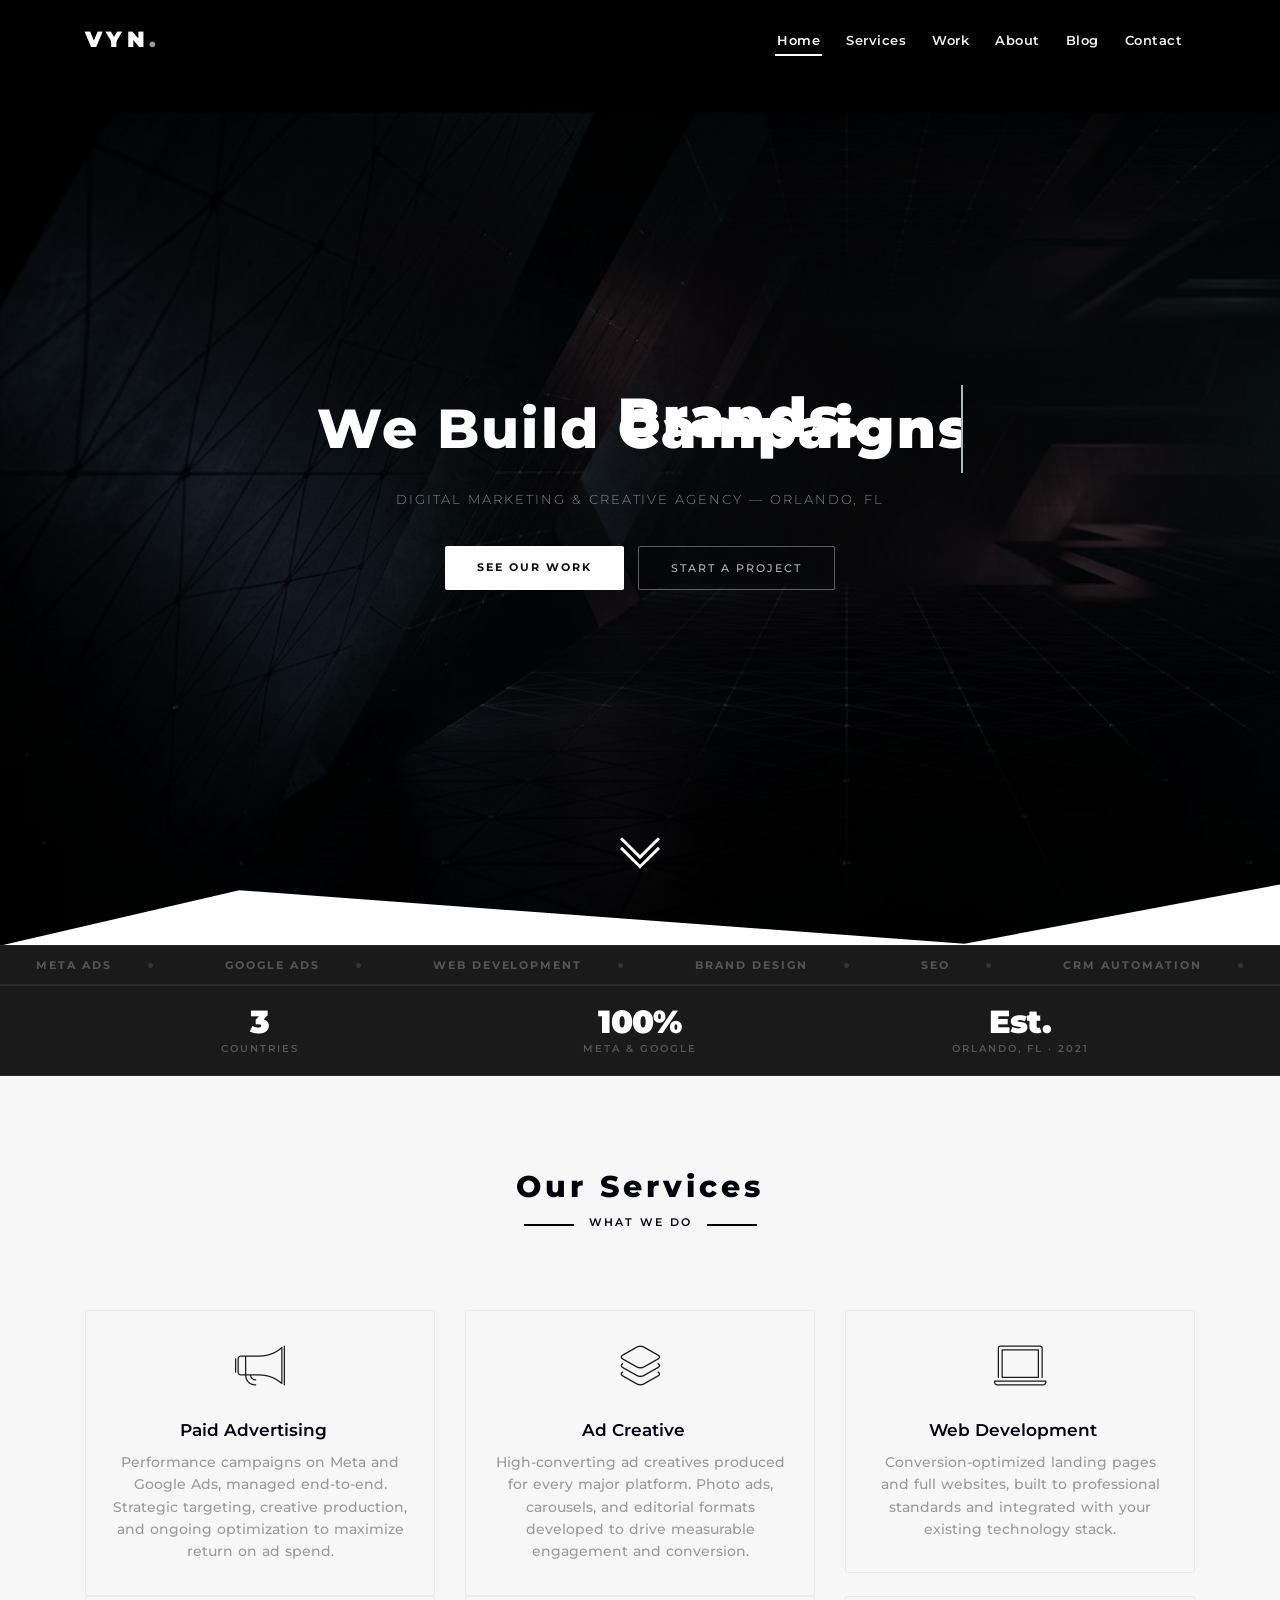
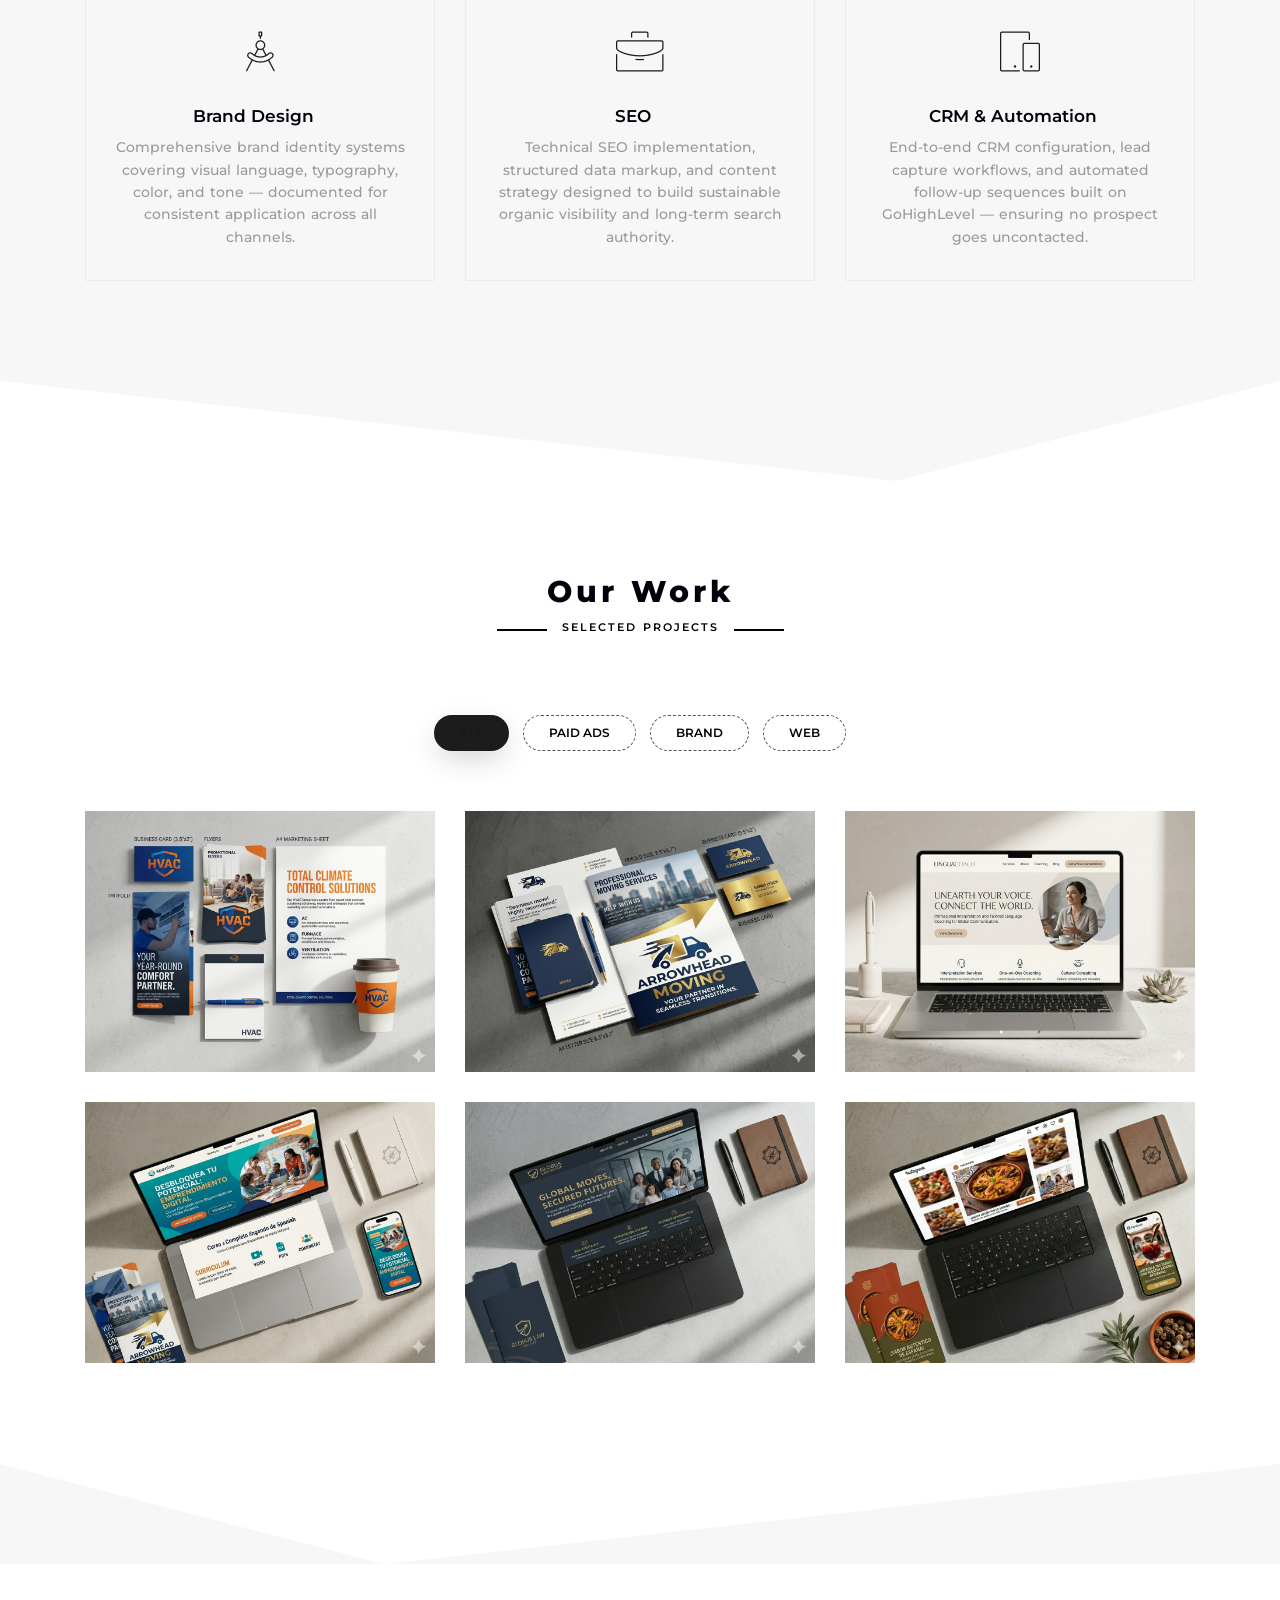
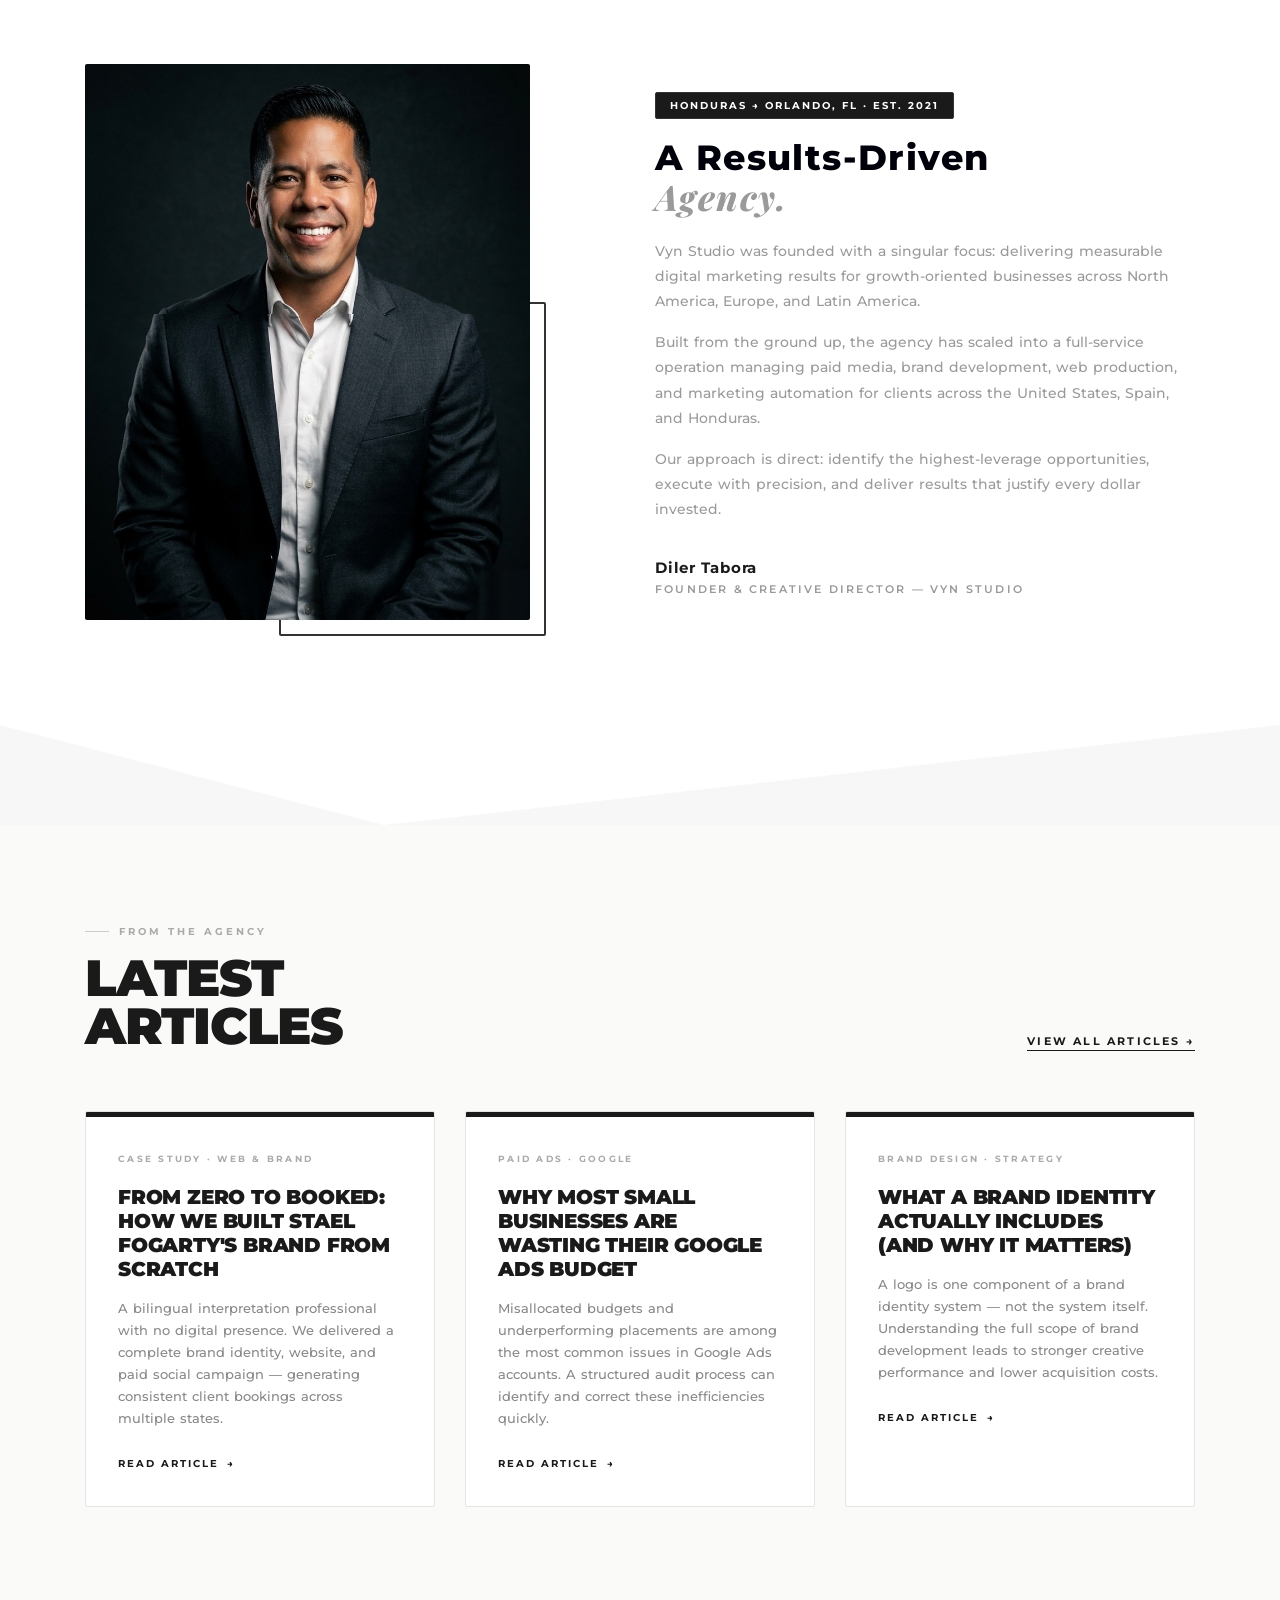
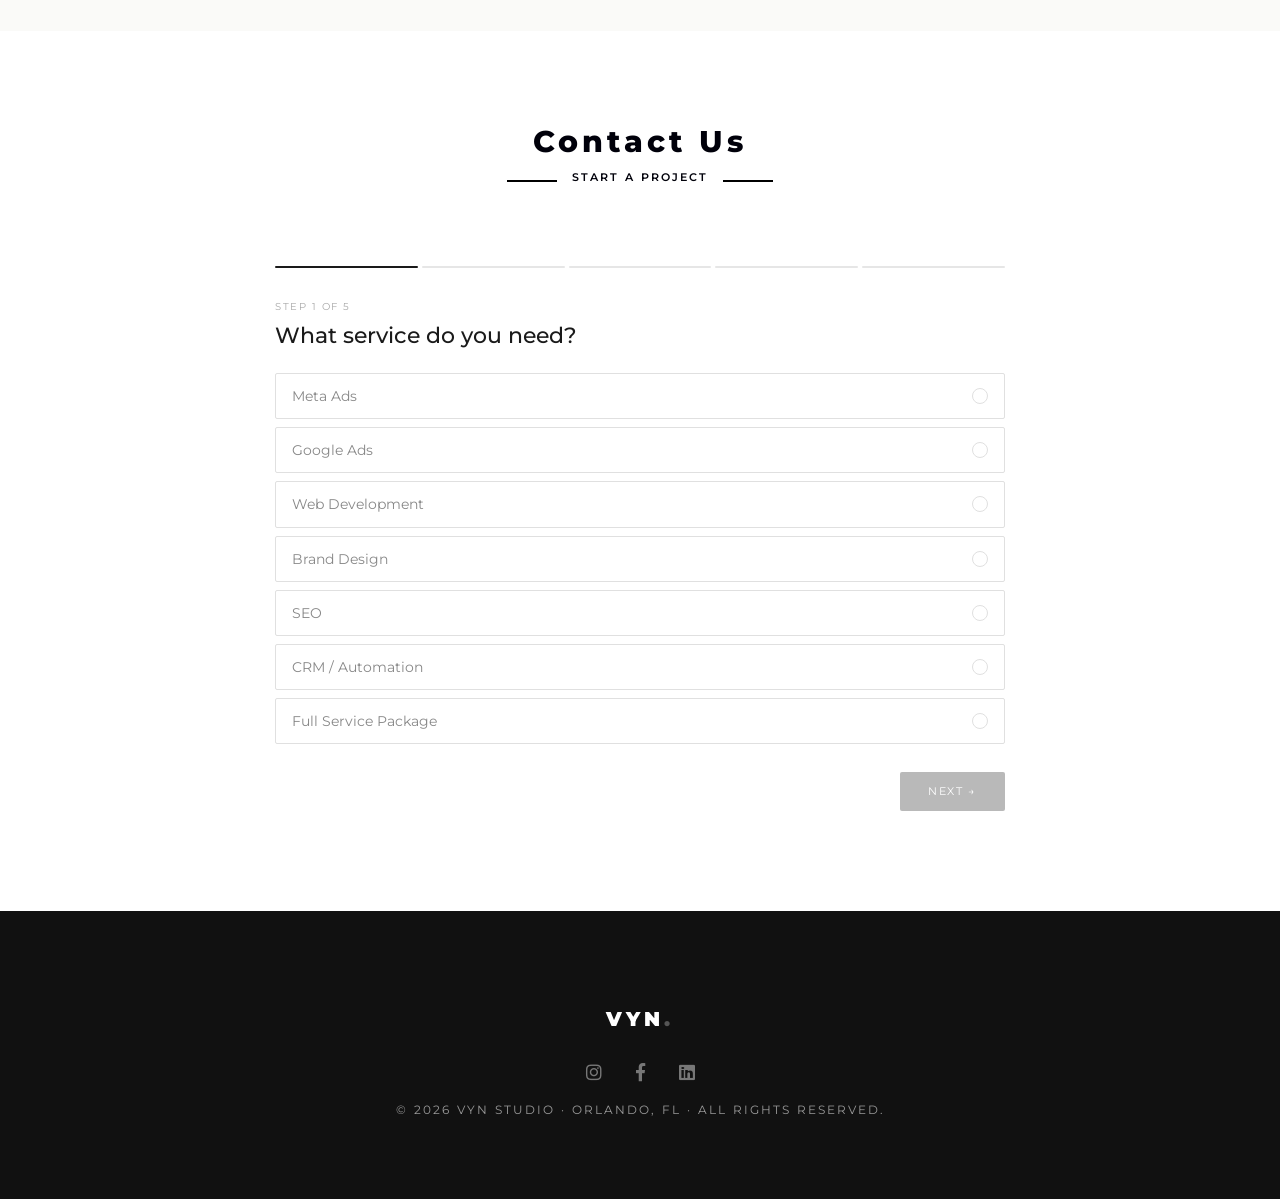
==== commit 11cb697d: "services: hover lift + arrow indicator + card links Co-Authored-By: Claude Opus 4.6 (1M context) <no" ====
--- a/index.html
+++ b/index.html
@@ -171,6 +171,32 @@
     /* Services icons accent */
     .services .item .icon i { color: #1a1a1a !important; }
     .services .item:hover { border-top-color: #1a1a1a !important; }
+    .services .item {
+      padding: 32px 24px;
+      border: 1px solid #ebebeb;
+      border-radius: 2px;
+      cursor: pointer;
+      transition: transform .2s ease, box-shadow .2s ease, border-color .2s ease;
+      position: relative;
+    }
+    .services .item:hover {
+      transform: translateY(-6px);
+      box-shadow: 0 12px 32px rgba(0,0,0,0.08);
+      border-color: #1a1a1a;
+    }
+    .services .item .arrow-indicator {
+      display: inline-block;
+      opacity: 0;
+      transform: translateX(-6px);
+      transition: opacity .2s ease, transform .2s ease;
+      font-size: 13px;
+      margin-left: 6px;
+      color: #1a1a1a;
+    }
+    .services .item:hover .arrow-indicator {
+      opacity: 1;
+      transform: translateX(0);
+    }
 
     /* Portfolio filter active */
     .portfolio .filtering span.active { color: #1a1a1a; border-color: #1a1a1a; }
@@ -373,46 +399,58 @@
           <h6>What We Do</h6>
         </div>
         <div class="col-lg-4 col-md-6">
+          <a href="paid-advertising.html" style="text-decoration:none;color:inherit;display:block;">
           <div class="item">
             <span class="icon"><i class="icon-megaphone"></i></span>
-            <h6><a href="paid-advertising.html" style="text-decoration:none;color:inherit;">Paid Advertising</a></h6>
+            <h6>Paid Advertising<span class="arrow-indicator">&rarr;</span></h6>
             <p>Performance campaigns on Meta and Google Ads, managed end-to-end. Strategic targeting, creative production, and ongoing optimization to maximize return on ad spend.</p>
           </div>
+          </a>
         </div>
         <div class="col-lg-4 col-md-6">
+          <a href="ad-creative.html" style="text-decoration:none;color:inherit;display:block;">
           <div class="item">
             <span class="icon"><i class="icon-layers"></i></span>
-            <h6><a href="ad-creative.html" style="text-decoration:none;color:inherit;">Ad Creative</a></h6>
+            <h6>Ad Creative<span class="arrow-indicator">&rarr;</span></h6>
             <p>High-converting ad creatives produced for every major platform. Photo ads, carousels, and editorial formats developed to drive measurable engagement and conversion.</p>
           </div>
+          </a>
         </div>
         <div class="col-lg-4 col-md-6">
+          <a href="web-development.html" style="text-decoration:none;color:inherit;display:block;">
           <div class="item">
             <span class="icon"><i class="icon-laptop"></i></span>
-            <h6><a href="web-development.html" style="text-decoration:none;color:inherit;">Web Development</a></h6>
+            <h6>Web Development<span class="arrow-indicator">&rarr;</span></h6>
             <p>Conversion-optimized landing pages and full websites, built to professional standards and integrated with your existing technology stack.</p>
           </div>
+          </a>
         </div>
         <div class="col-lg-4 col-md-6">
+          <a href="brand-design.html" style="text-decoration:none;color:inherit;display:block;">
           <div class="item">
             <span class="icon"><i class="icon-circle-compass"></i></span>
-            <h6><a href="brand-design.html" style="text-decoration:none;color:inherit;">Brand Design</a></h6>
+            <h6>Brand Design<span class="arrow-indicator">&rarr;</span></h6>
             <p>Comprehensive brand identity systems covering visual language, typography, color, and tone — documented for consistent application across all channels.</p>
           </div>
+          </a>
         </div>
         <div class="col-lg-4 col-md-6">
+          <a href="seo.html" style="text-decoration:none;color:inherit;display:block;">
           <div class="item">
             <span class="icon"><i class="icon-briefcase"></i></span>
-            <h6><a href="seo.html" style="text-decoration:none;color:inherit;">SEO</a></h6>
+            <h6>SEO<span class="arrow-indicator">&rarr;</span></h6>
             <p>Technical SEO implementation, structured data markup, and content strategy designed to build sustainable organic visibility and long-term search authority.</p>
           </div>
+          </a>
         </div>
         <div class="col-lg-4 col-md-6">
+          <a href="crm-automation.html" style="text-decoration:none;color:inherit;display:block;">
           <div class="item">
             <span class="icon"><i class="icon-mobile"></i></span>
-            <h6><a href="crm-automation.html" style="text-decoration:none;color:inherit;">CRM & Automation</a></h6>
+            <h6>CRM &amp; Automation<span class="arrow-indicator">&rarr;</span></h6>
             <p>End-to-end CRM configuration, lead capture workflows, and automated follow-up sequences built on GoHighLevel — ensuring no prospect goes uncontacted.</p>
           </div>
+          </a>
         </div>
       </div>
     </div>
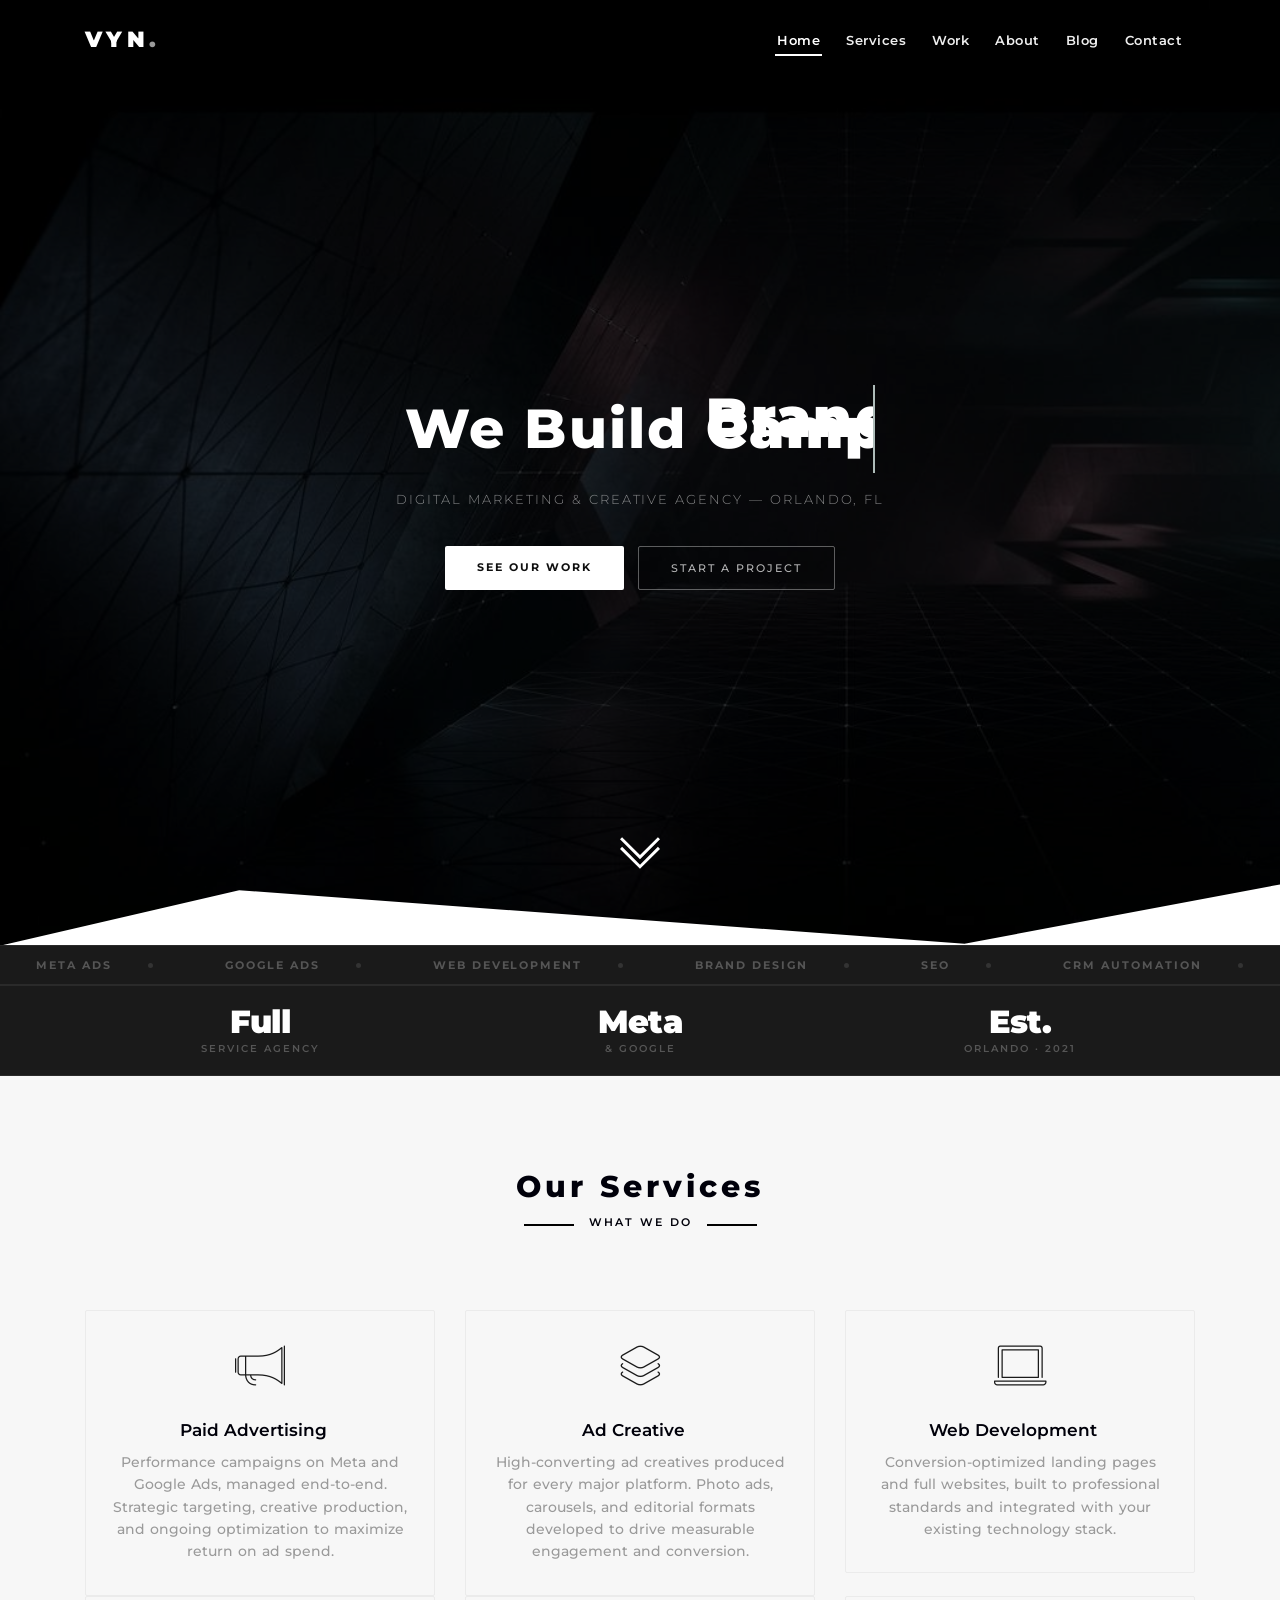
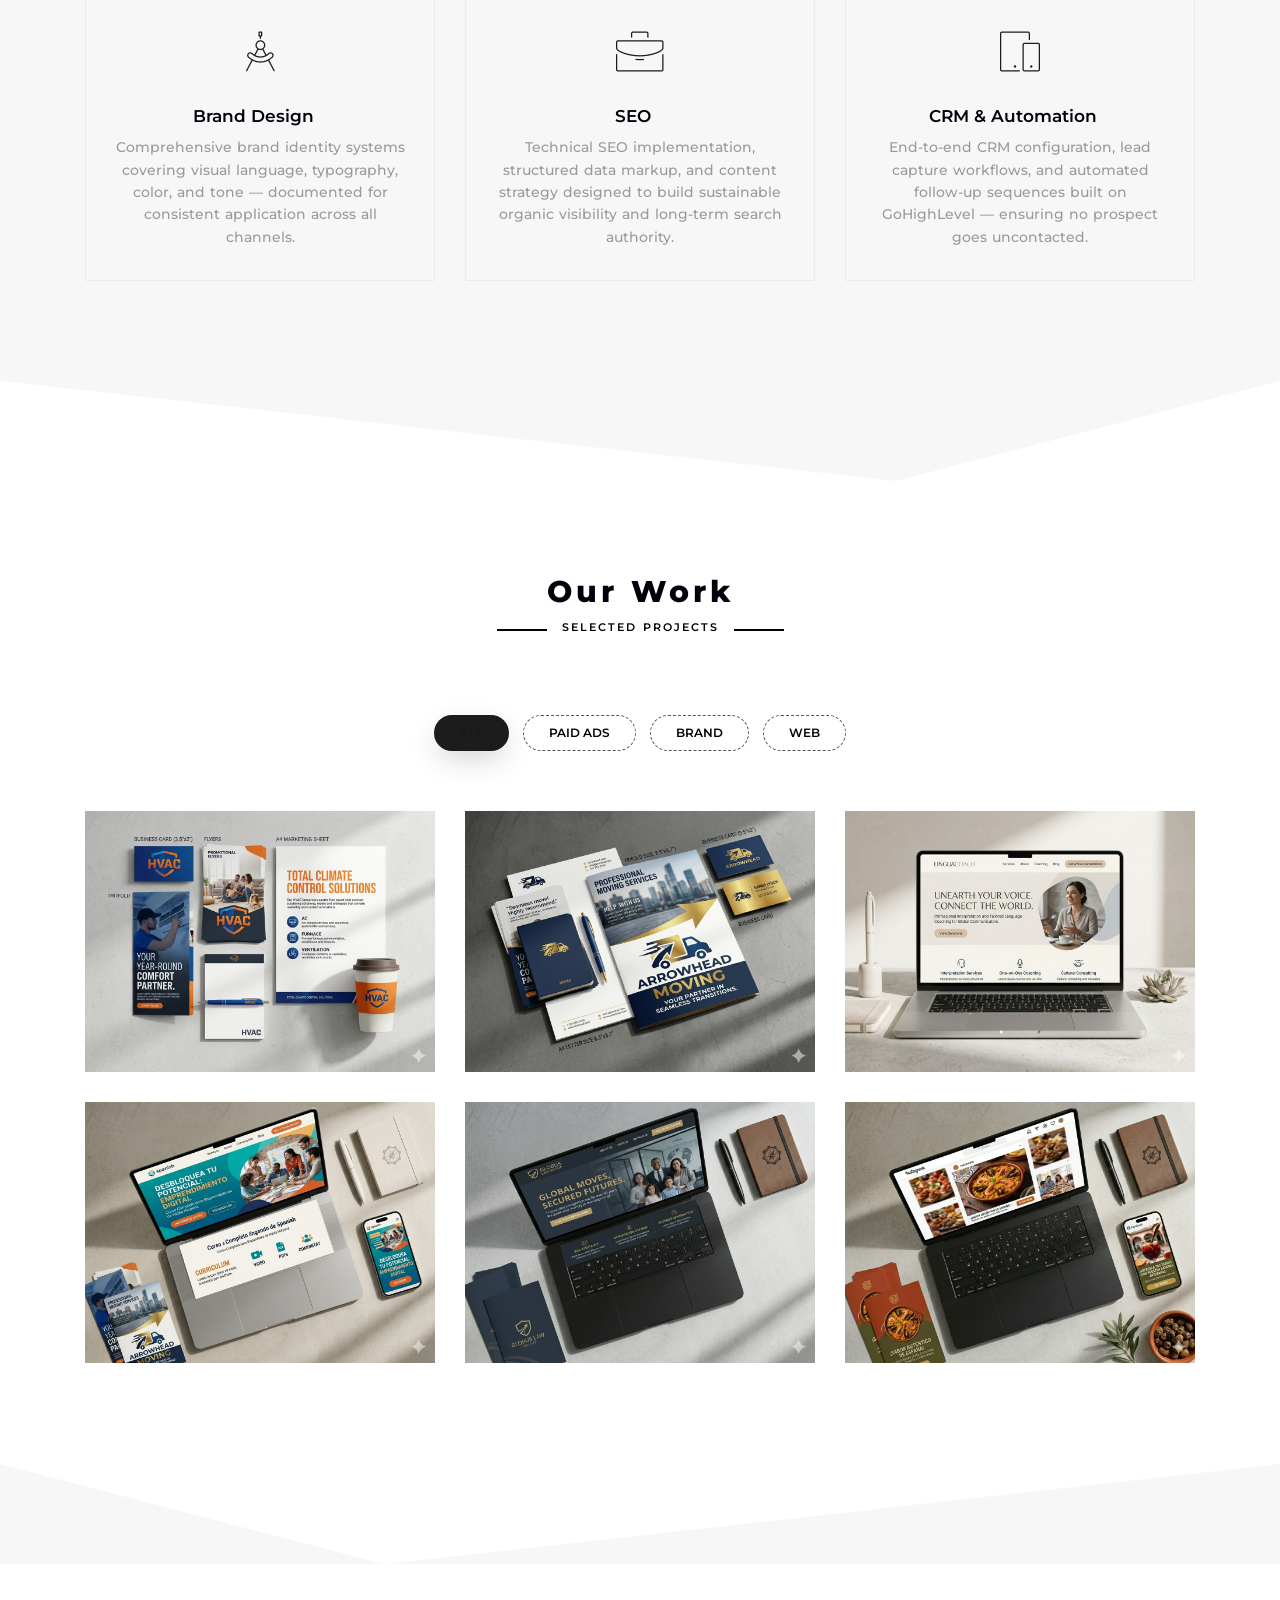
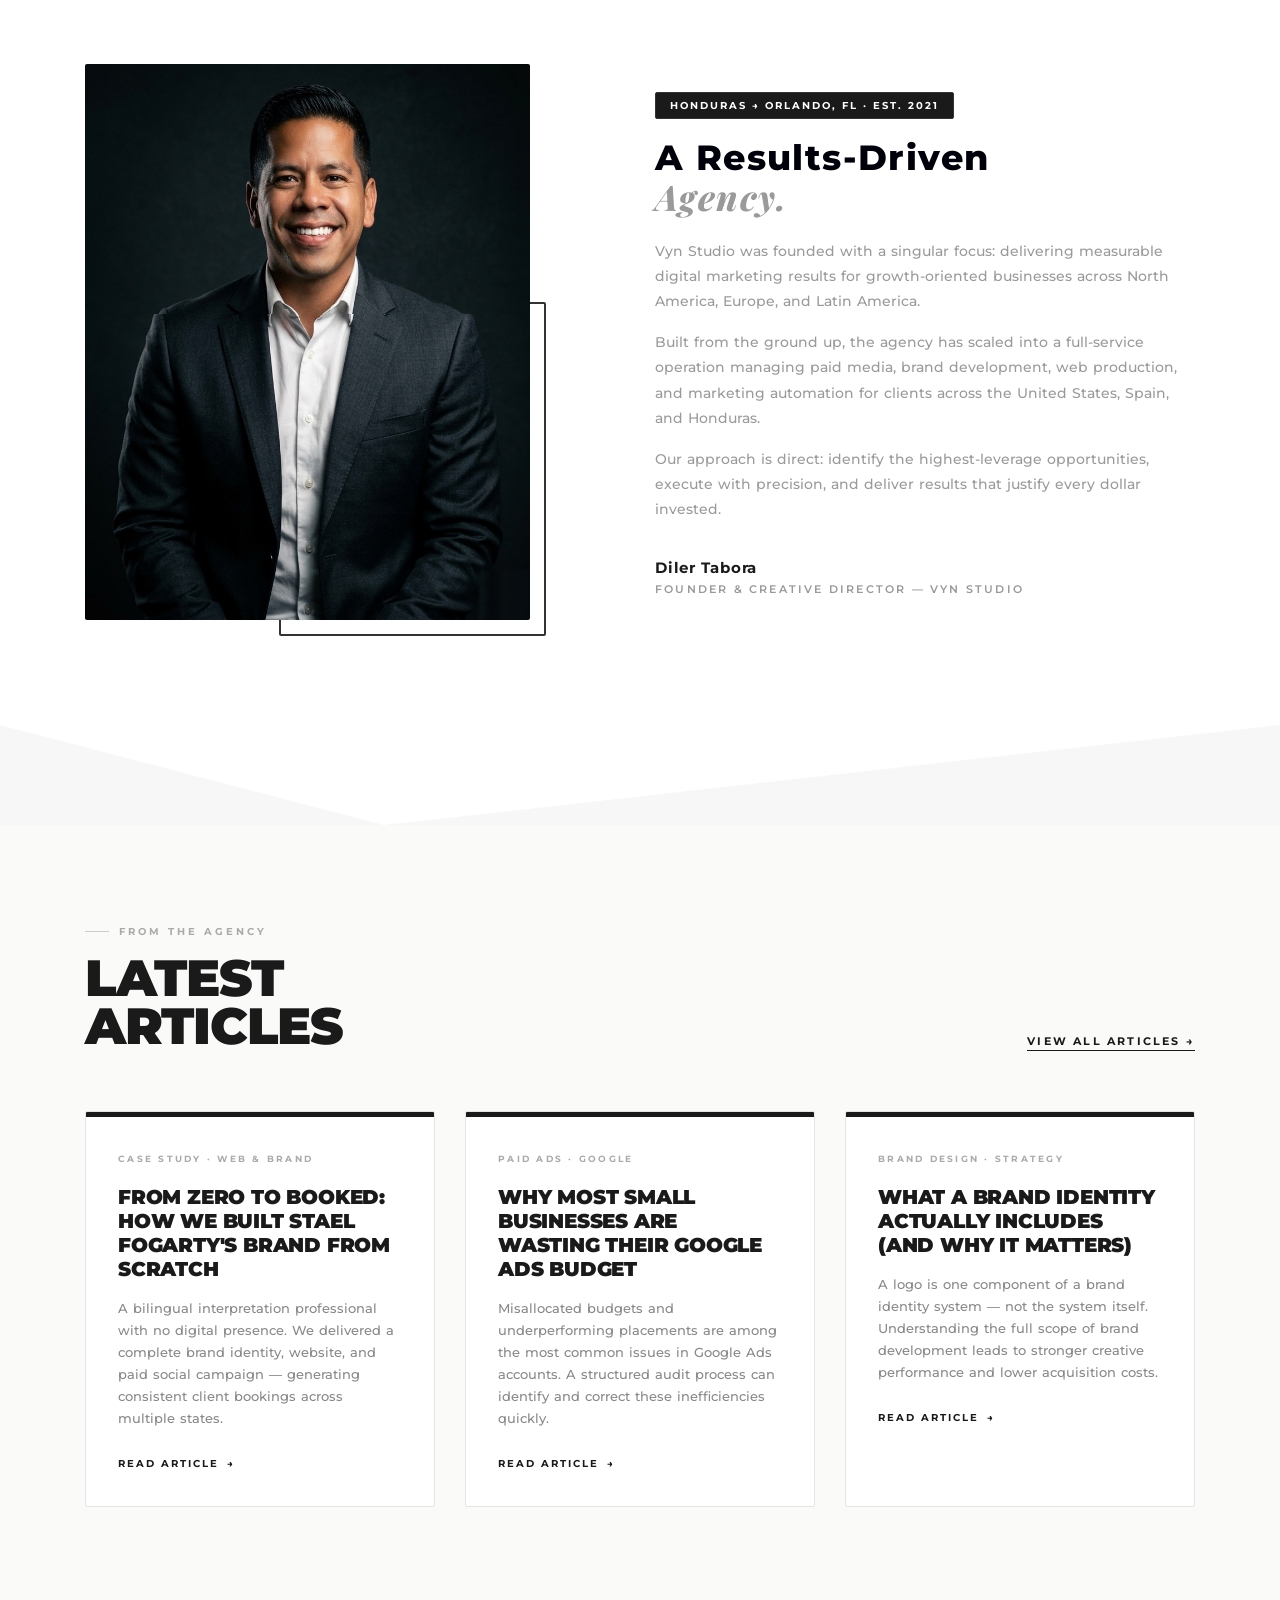
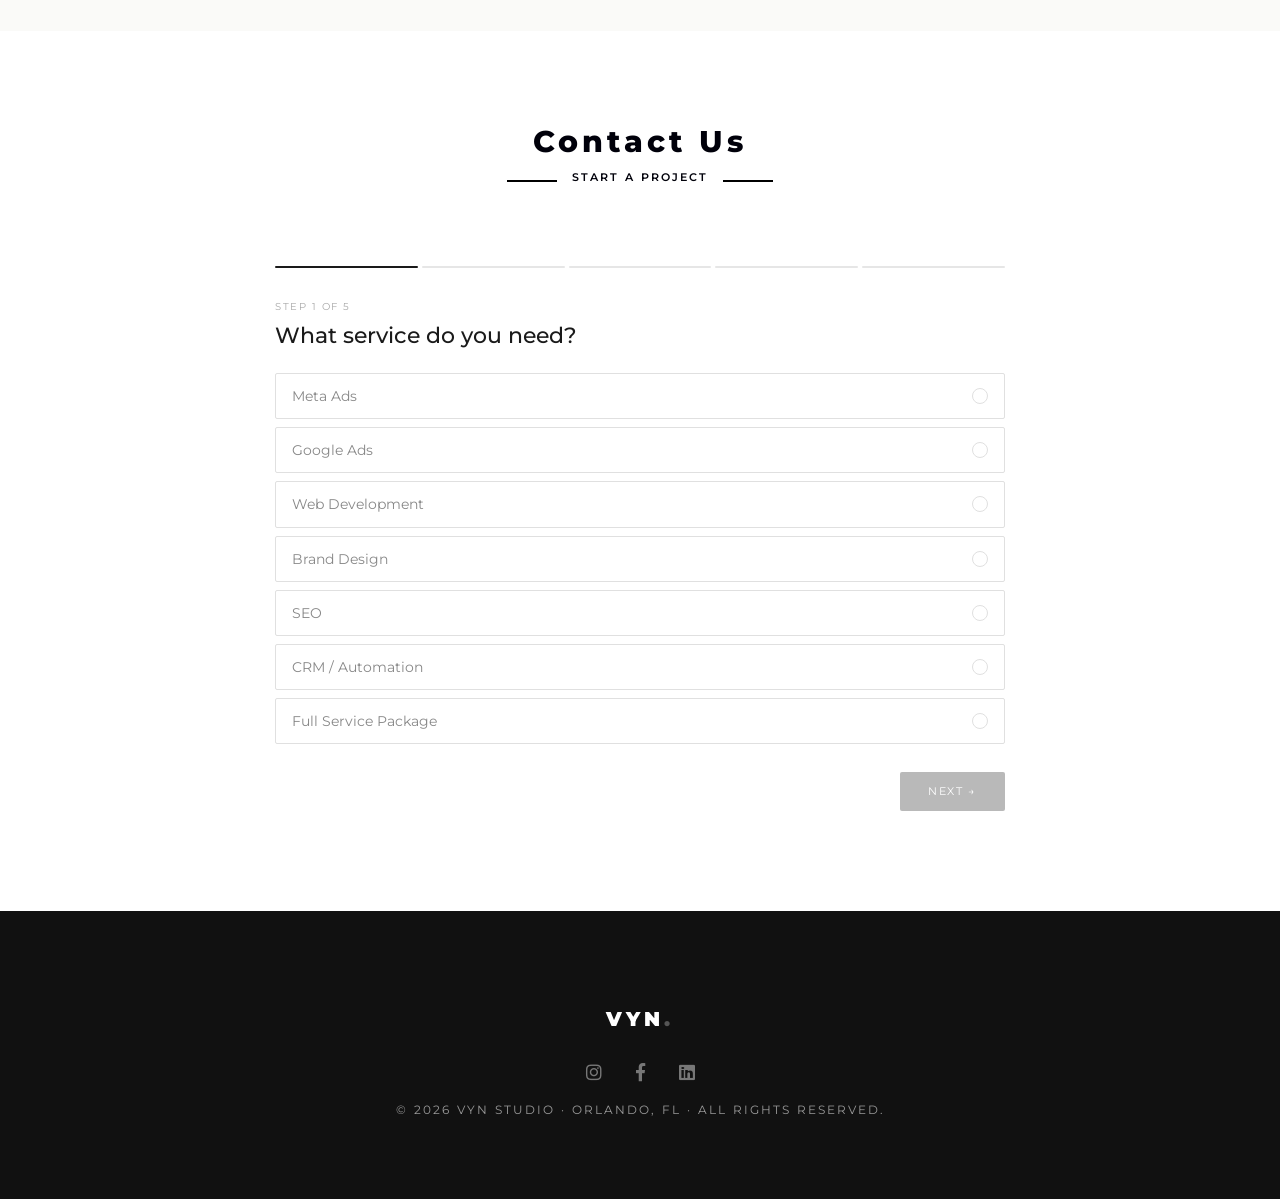
==== commit 5ec8162f: "stats: update trust badges to Full-Service, Meta & Google, Est. 2021 Co-Authored-By: Claude Opus 4.6" ====
--- a/index.html
+++ b/index.html
@@ -376,16 +376,16 @@
     <div class="container">
       <div class="row text-center">
         <div class="col-4 stat">
-          <div class="stat-num">3</div>
-          <div class="stat-label">Countries</div>
+          <div class="stat-num">Full</div>
+          <div class="stat-label">Service Agency</div>
         </div>
         <div class="col-4 stat">
-          <div class="stat-num">100%</div>
-          <div class="stat-label">Meta &amp; Google</div>
+          <div class="stat-num">Meta</div>
+          <div class="stat-label">&amp; Google</div>
         </div>
         <div class="col-4 stat">
           <div class="stat-num">Est.</div>
-          <div class="stat-label">Orlando, FL · 2021</div>
+          <div class="stat-label">Orlando · 2021</div>
         </div>
       </div>
     </div>
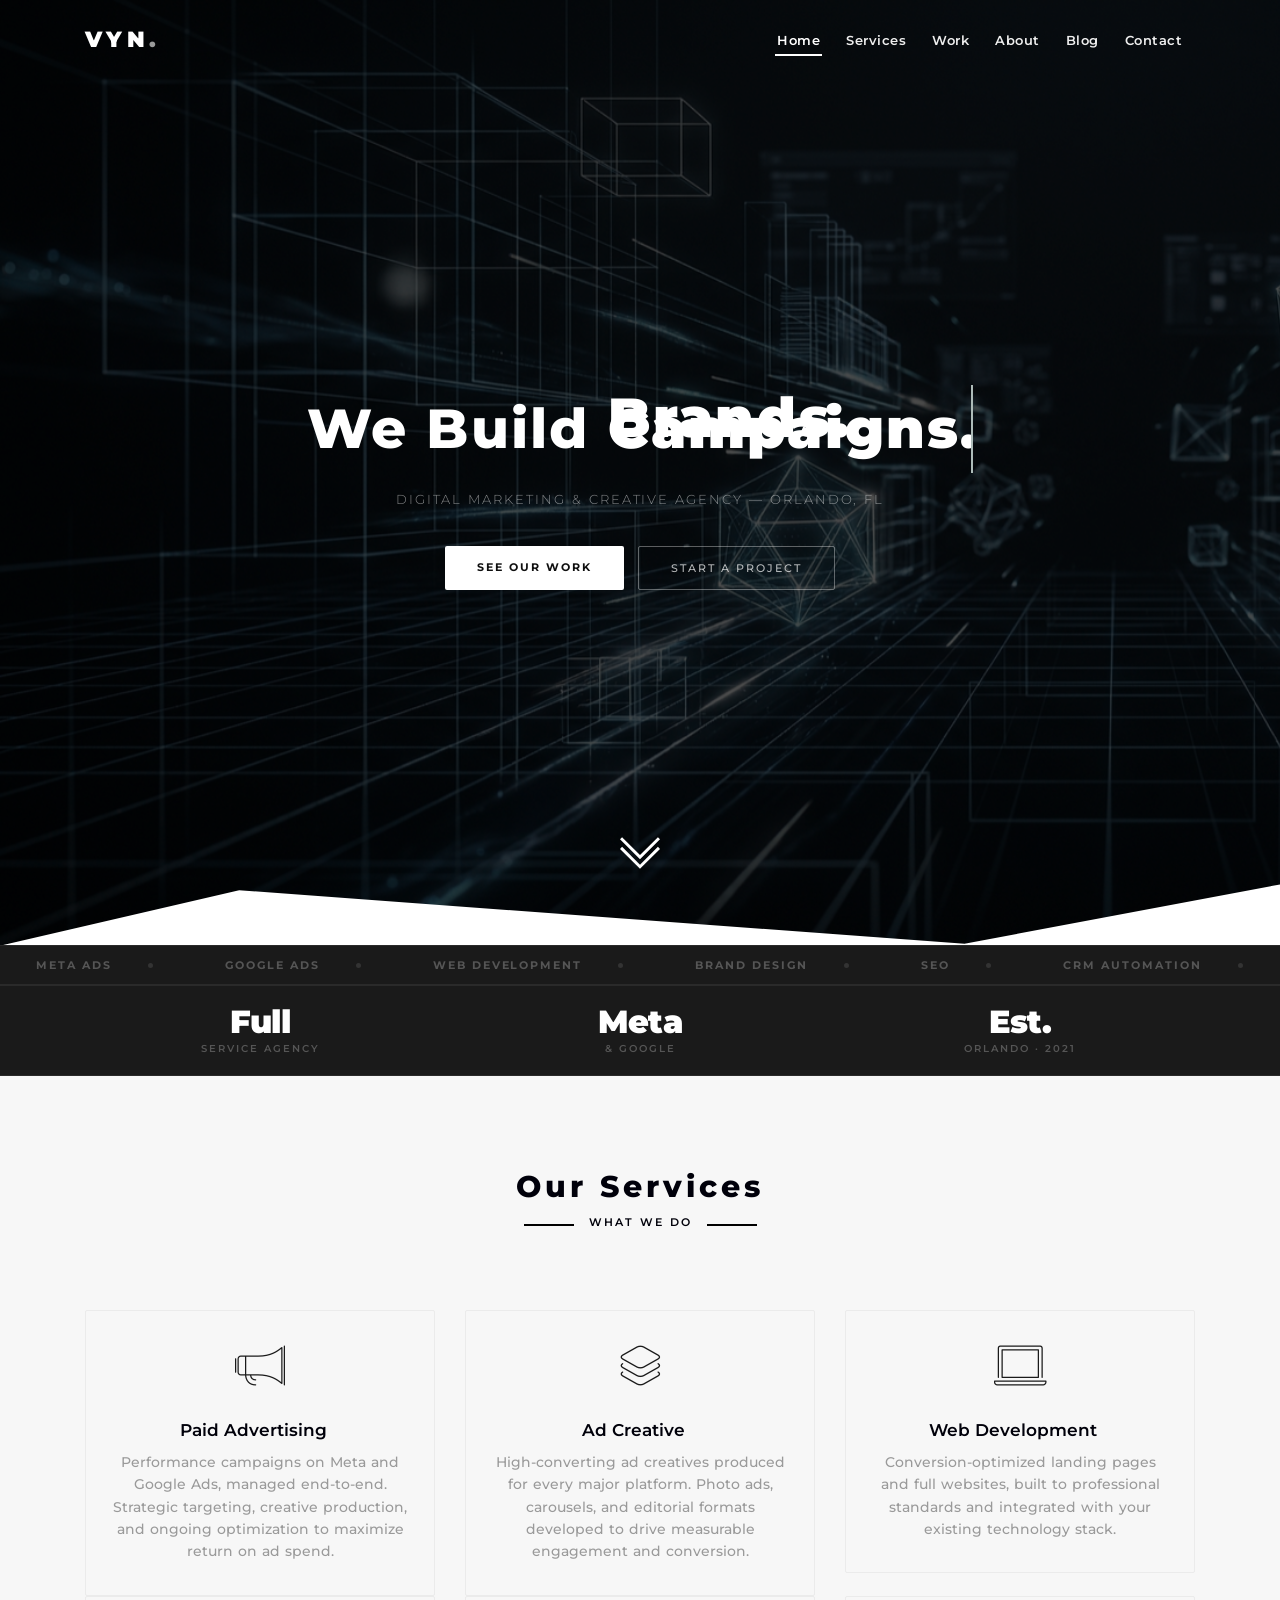
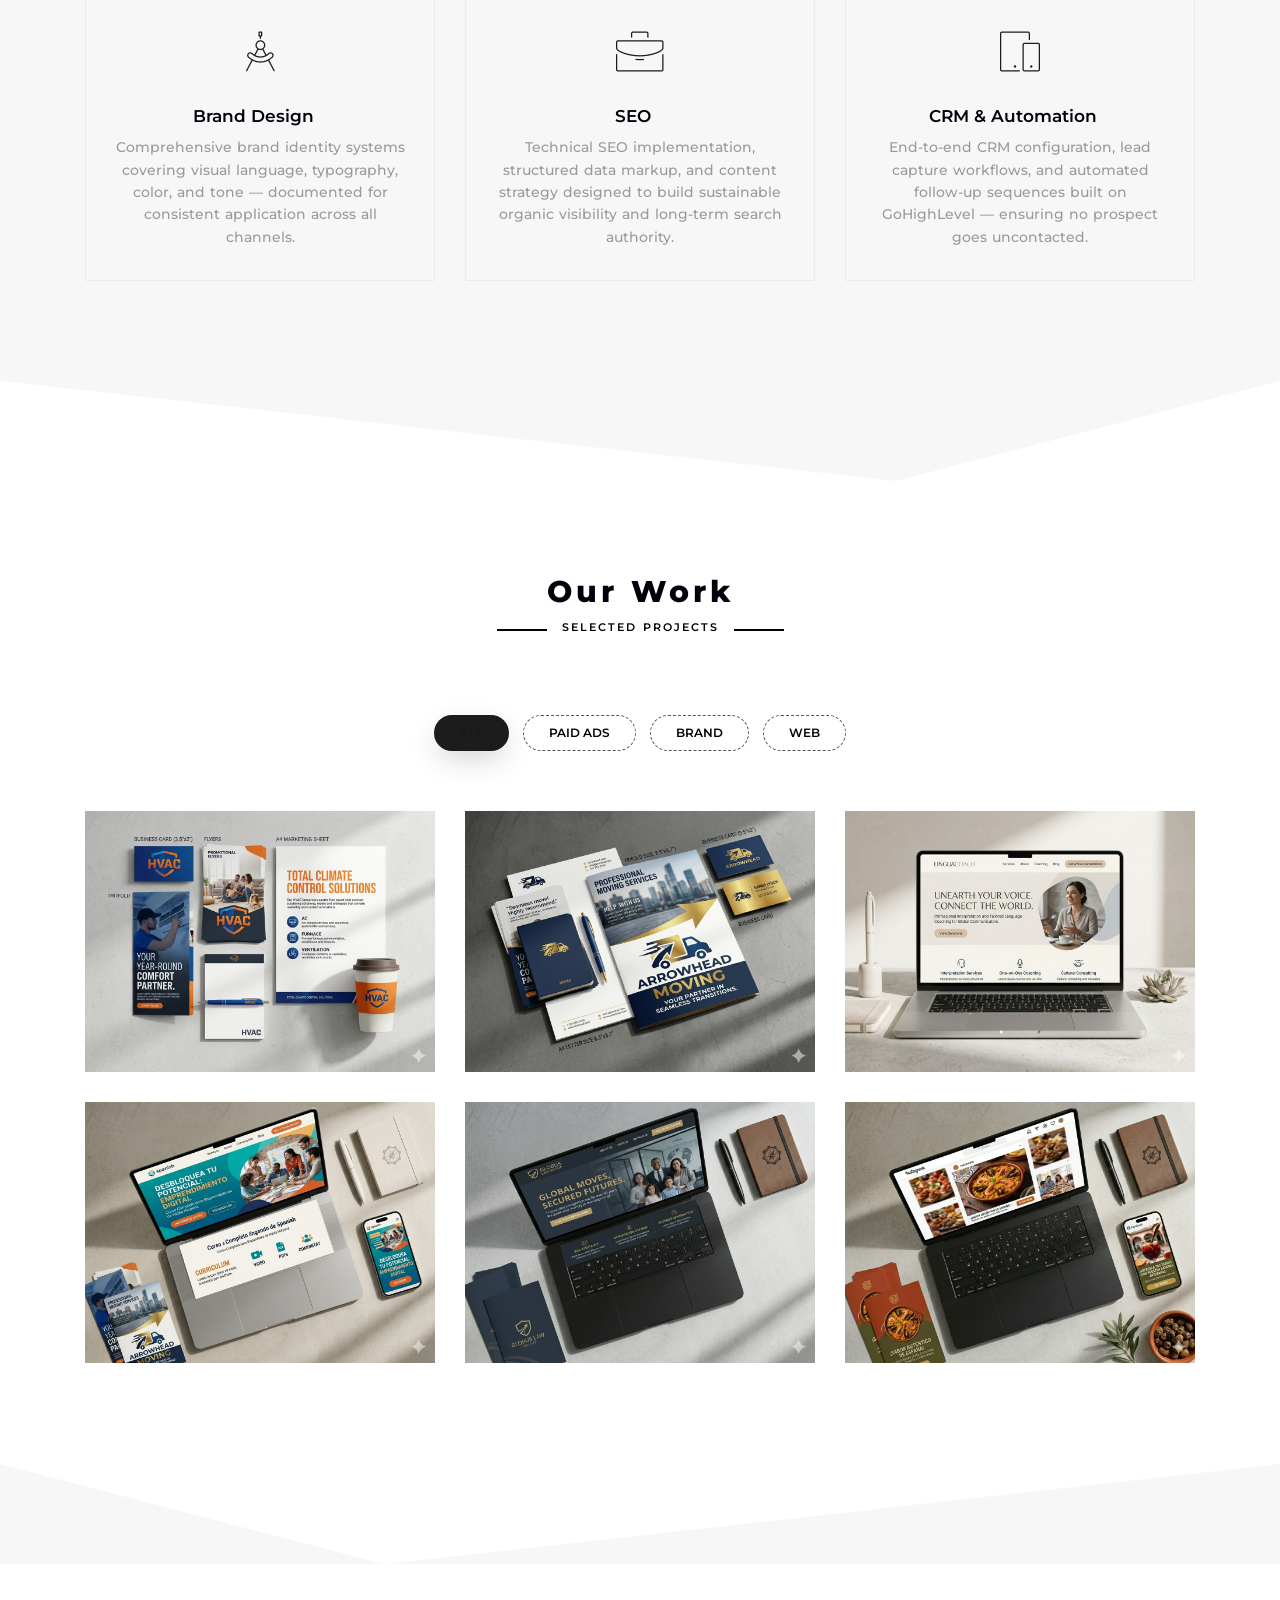
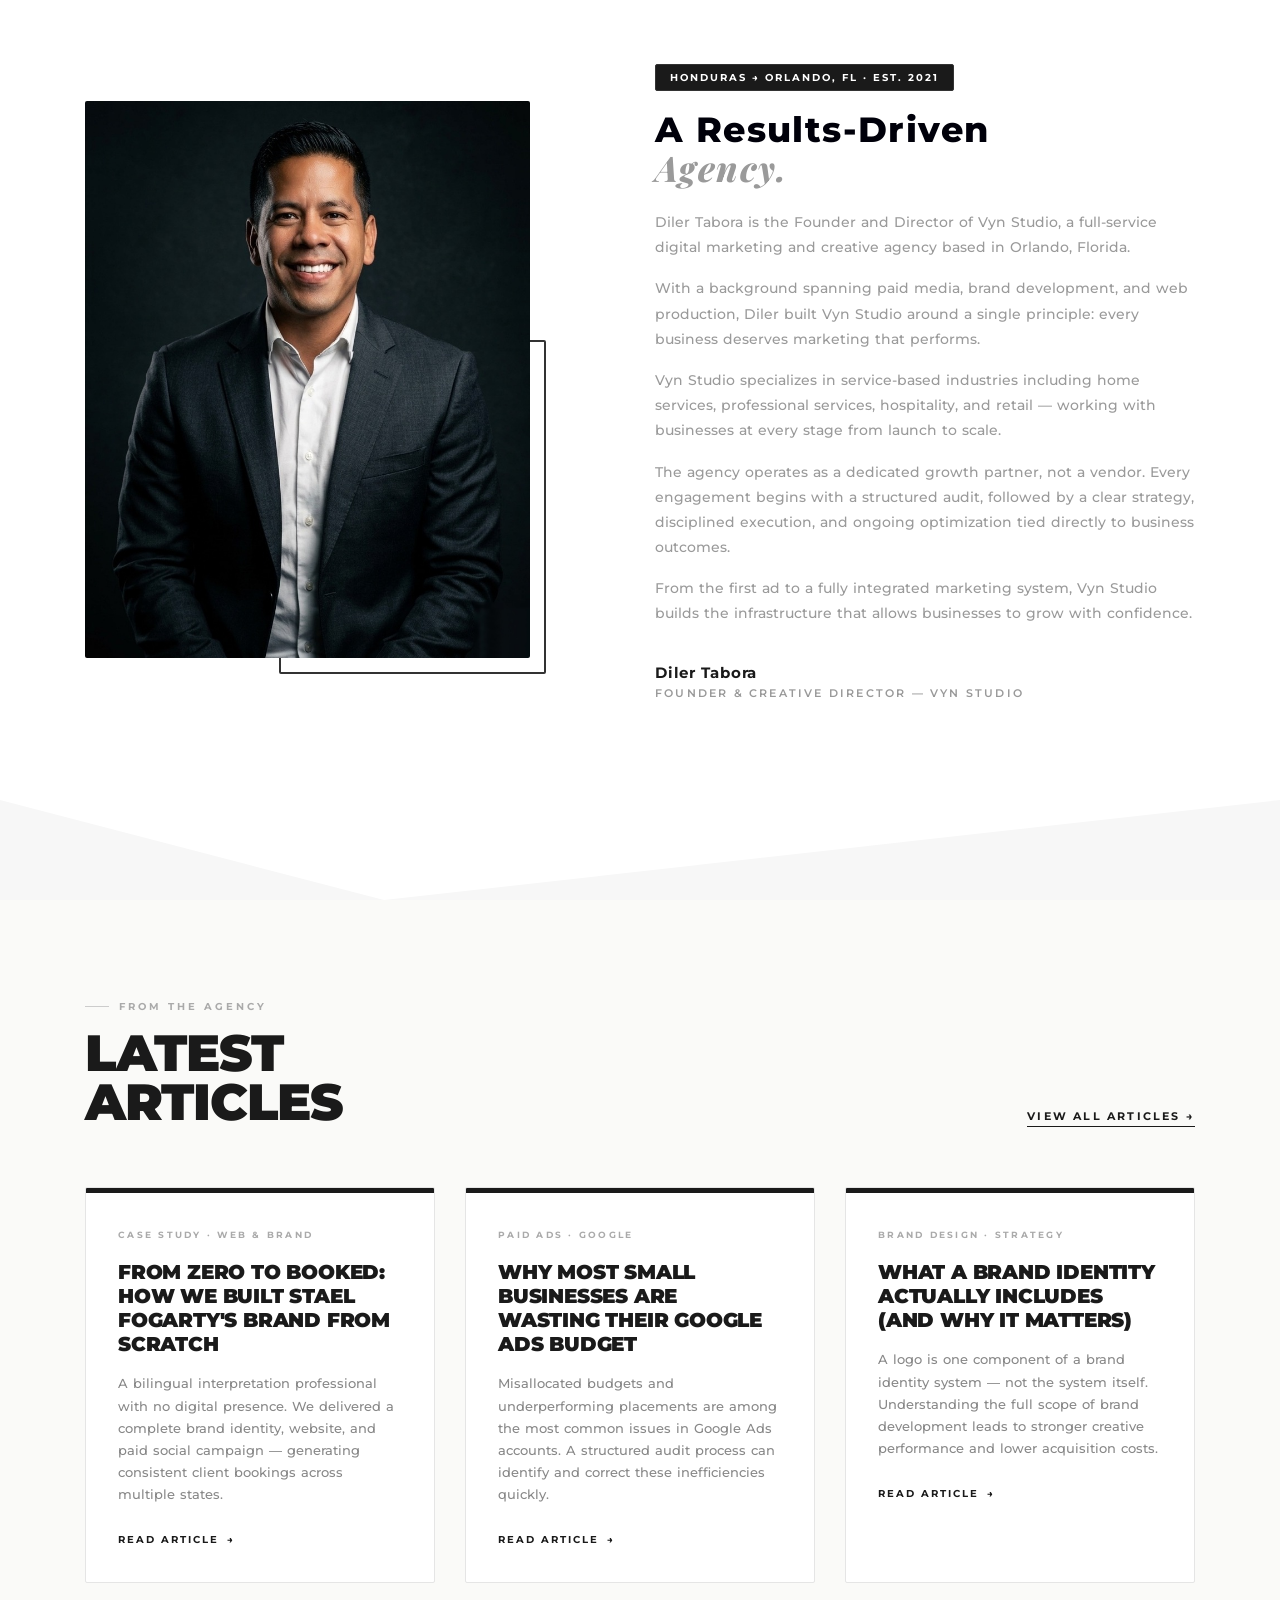
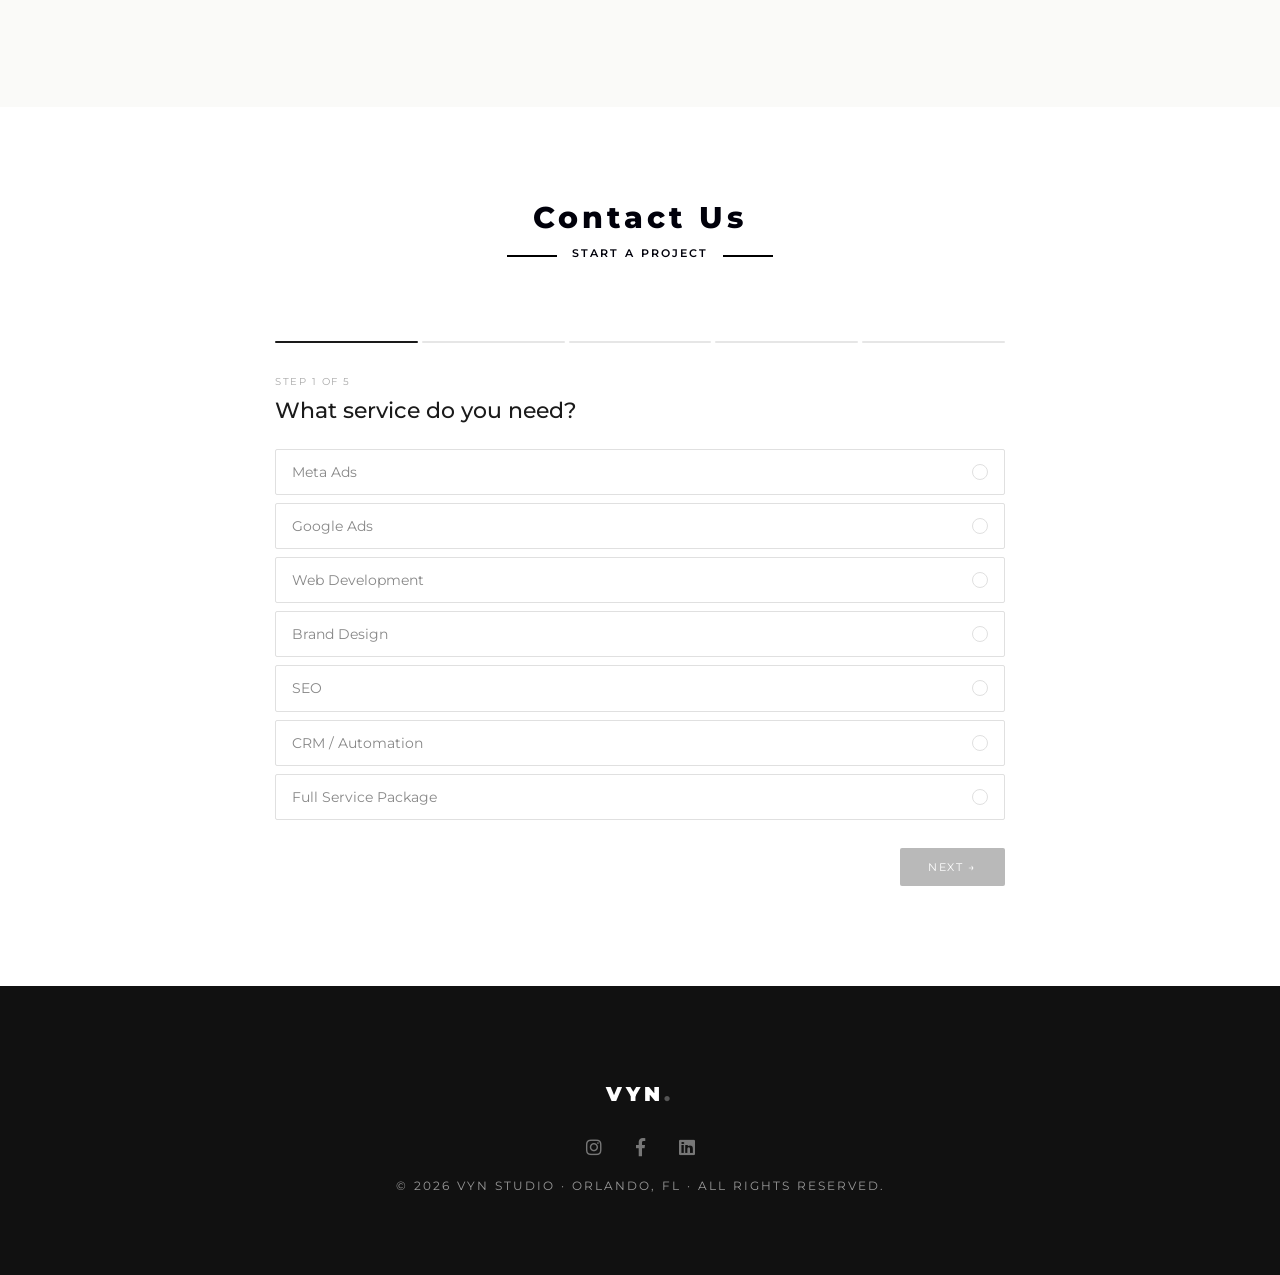
==== commit 760650c9: "about: final bio with industries and methodology Co-Authored-By: Claude Opus 4.6 (1M context) <norep" ====
--- a/index.html
+++ b/index.html
@@ -573,9 +573,11 @@
         <div class="col-lg-6 offset-lg-1 about-text">
           <span class="about-badge">Honduras → Orlando, FL · Est. 2021</span>
           <h3>A Results-Driven<br><em style="font-family:'Playfair Display',serif;font-style:italic;color:#9a9a9a;">Agency.</em></h3>
-          <p>Vyn Studio was founded with a singular focus: delivering measurable digital marketing results for growth-oriented businesses across North America, Europe, and Latin America.</p>
-          <p>Built from the ground up, the agency has scaled into a full-service operation managing paid media, brand development, web production, and marketing automation for clients across the United States, Spain, and Honduras.</p>
-          <p style="margin-top:14px;">Our approach is direct: identify the highest-leverage opportunities, execute with precision, and deliver results that justify every dollar invested.</p>
+          <p>Diler Tabora is the Founder and Director of Vyn Studio, a full-service digital marketing and creative agency based in Orlando, Florida.</p>
+          <p>With a background spanning paid media, brand development, and web production, Diler built Vyn Studio around a single principle: every business deserves marketing that performs.</p>
+          <p>Vyn Studio specializes in service-based industries including home services, professional services, hospitality, and retail — working with businesses at every stage from launch to scale.</p>
+          <p>The agency operates as a dedicated growth partner, not a vendor. Every engagement begins with a structured audit, followed by a clear strategy, disciplined execution, and ongoing optimization tied directly to business outcomes.</p>
+          <p>From the first ad to a fully integrated marketing system, Vyn Studio builds the infrastructure that allows businesses to grow with confidence.</p>
           <div style="margin-top:36px;">
             <div style="font-size:15px;font-weight:700;color:#1a1a1a;letter-spacing:0.05em;">Diler Tabora</div>
             <div style="font-size:11px;font-weight:600;letter-spacing:0.2em;text-transform:uppercase;color:#999;margin-top:4px;">Founder & Creative Director — Vyn Studio</div>
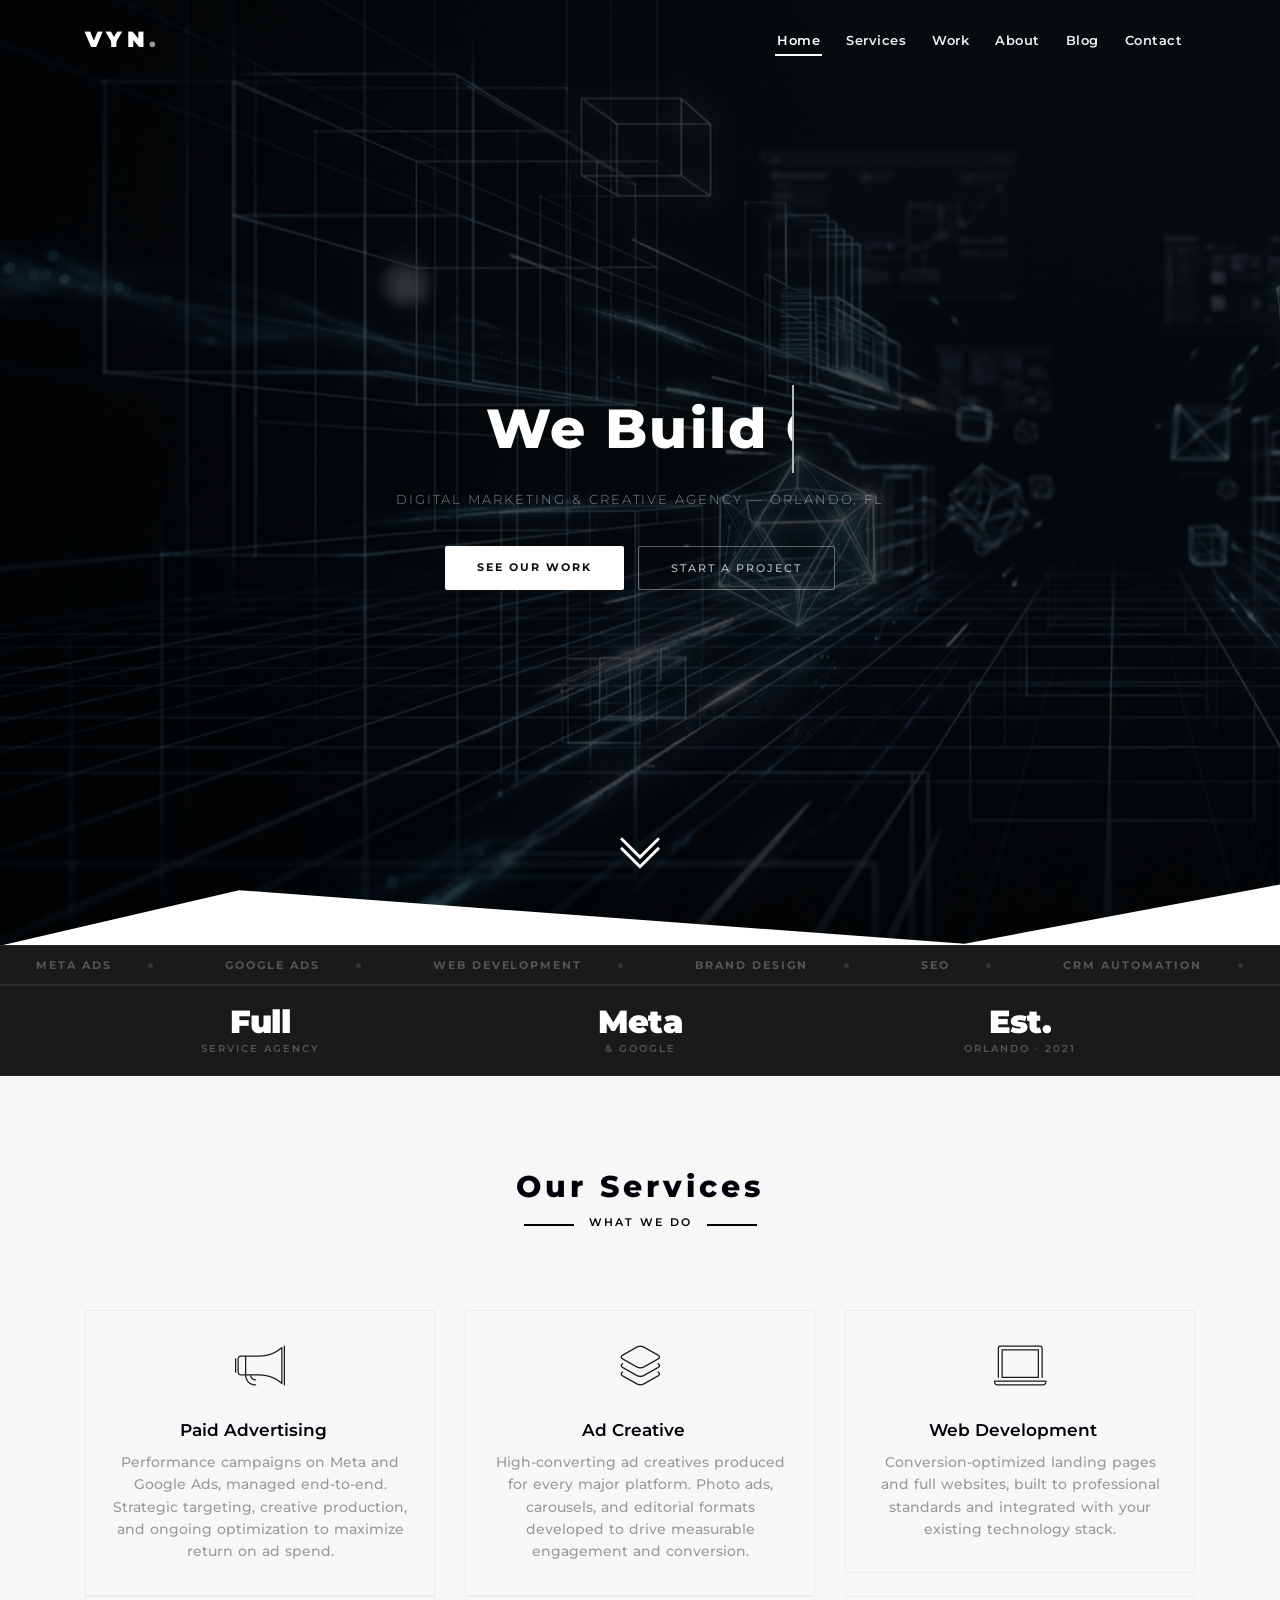
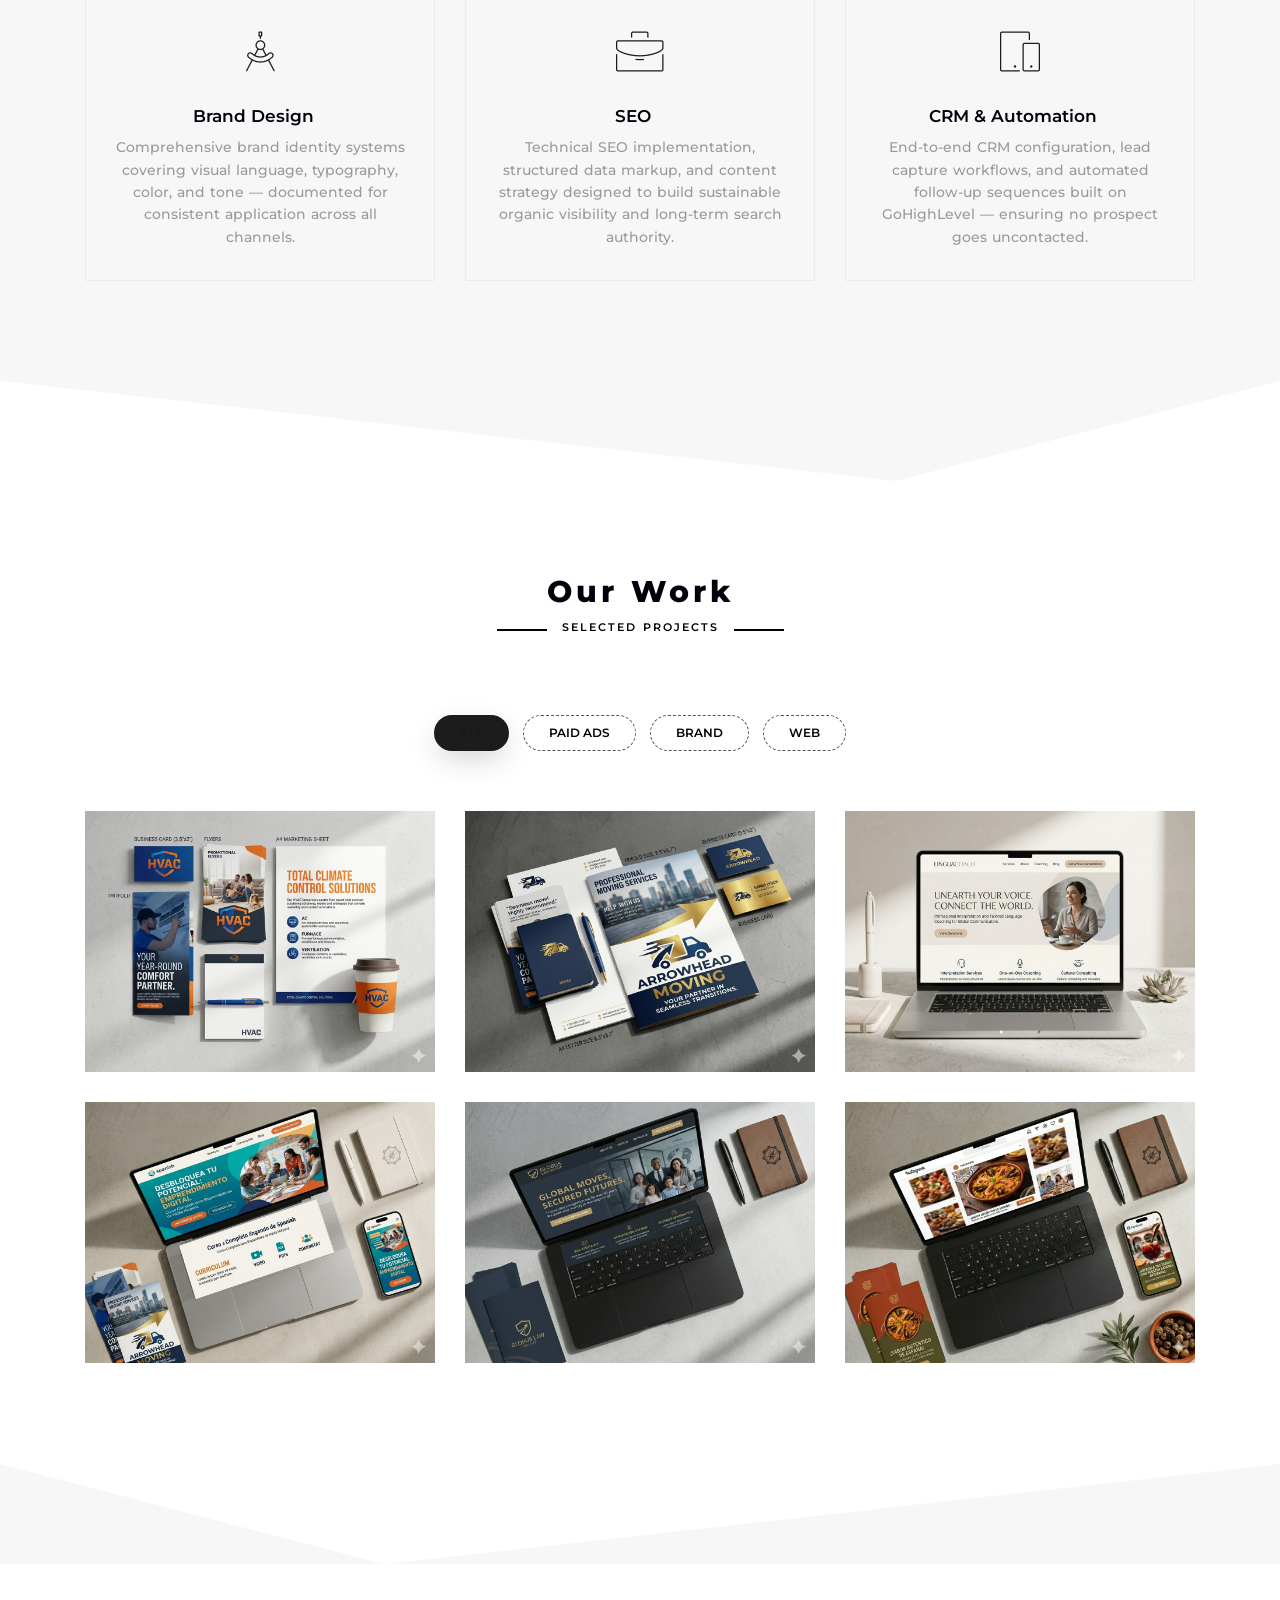
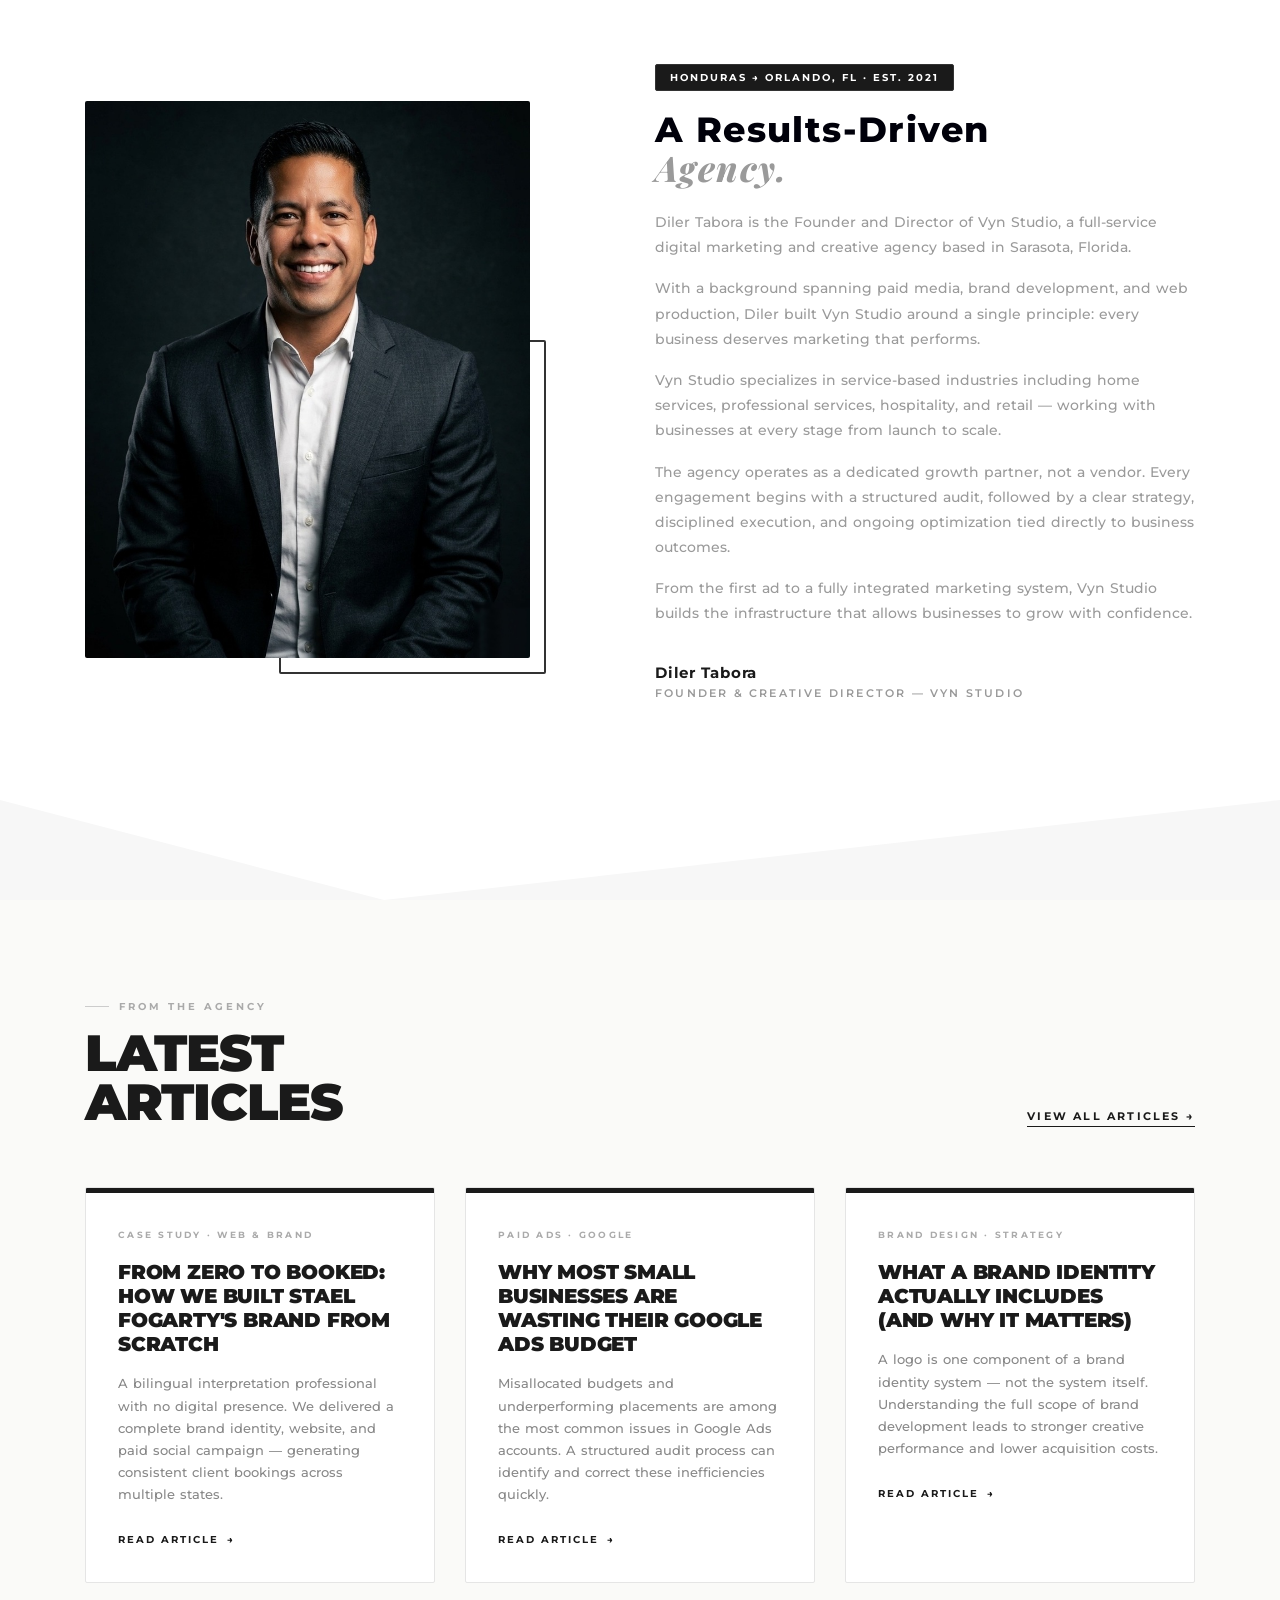
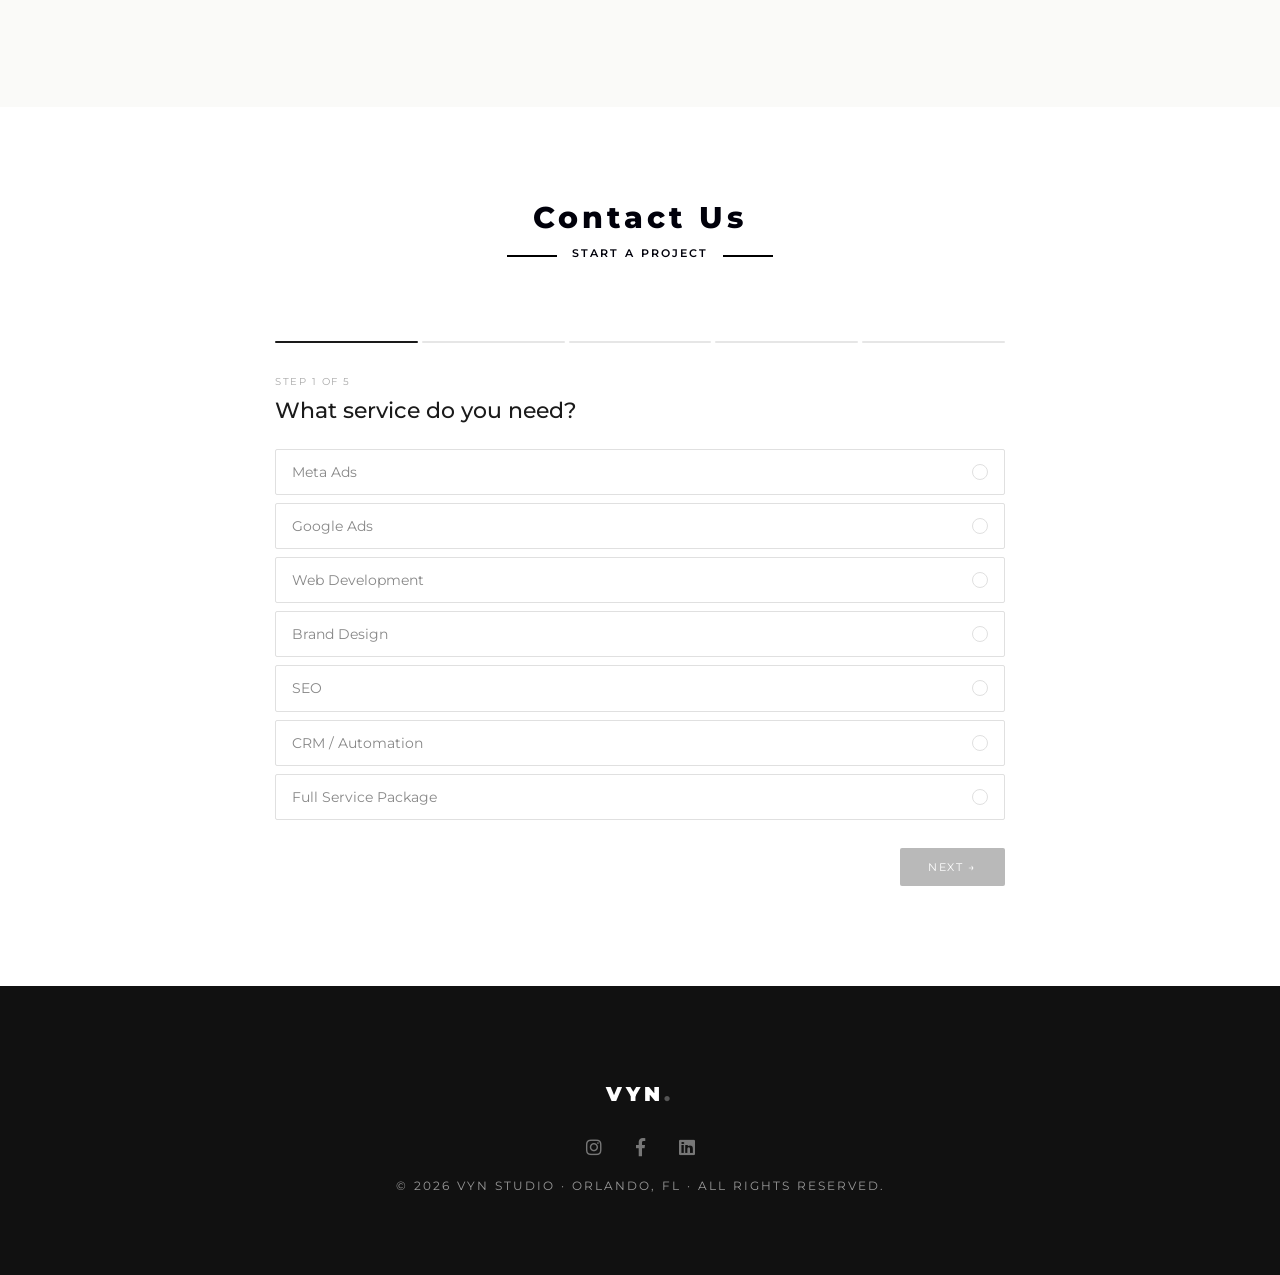
==== commit ebc26472: "about: update location to Sarasota, Florida Co-Authored-By: Claude Opus 4.6 (1M context) <noreply@an" ====
--- a/index.html
+++ b/index.html
@@ -8,7 +8,7 @@
 
   <!-- SEO -->
   <title>Vyn Studio — Digital Marketing & Creative Agency | Orlando, FL</title>
-  <meta name="description" content="Vyn Studio is a digital marketing and creative agency based in Orlando, Florida. We run Meta & Google Ads, build high-converting websites, design brands, and automate lead generation." />
+  <meta name="description" content="Vyn Studio is a digital marketing and creative agency based in Sarasota, Florida. We run Meta & Google Ads, build high-converting websites, design brands, and automate lead generation." />
   <meta name="keywords" content="digital marketing agency Orlando, Meta ads Orlando, Google ads Florida, brand design Orlando, web development, CRM automation, Vyn Studio" />
   <meta name="author" content="Vyn Studio" />
   <meta name="robots" content="index, follow" />
@@ -573,7 +573,7 @@
         <div class="col-lg-6 offset-lg-1 about-text">
           <span class="about-badge">Honduras → Orlando, FL · Est. 2021</span>
           <h3>A Results-Driven<br><em style="font-family:'Playfair Display',serif;font-style:italic;color:#9a9a9a;">Agency.</em></h3>
-          <p>Diler Tabora is the Founder and Director of Vyn Studio, a full-service digital marketing and creative agency based in Orlando, Florida.</p>
+          <p>Diler Tabora is the Founder and Director of Vyn Studio, a full-service digital marketing and creative agency based in Sarasota, Florida.</p>
           <p>With a background spanning paid media, brand development, and web production, Diler built Vyn Studio around a single principle: every business deserves marketing that performs.</p>
           <p>Vyn Studio specializes in service-based industries including home services, professional services, hospitality, and retail — working with businesses at every stage from launch to scale.</p>
           <p>The agency operates as a dedicated growth partner, not a vendor. Every engagement begins with a structured audit, followed by a clear strategy, disciplined execution, and ongoing optimization tied directly to business outcomes.</p>
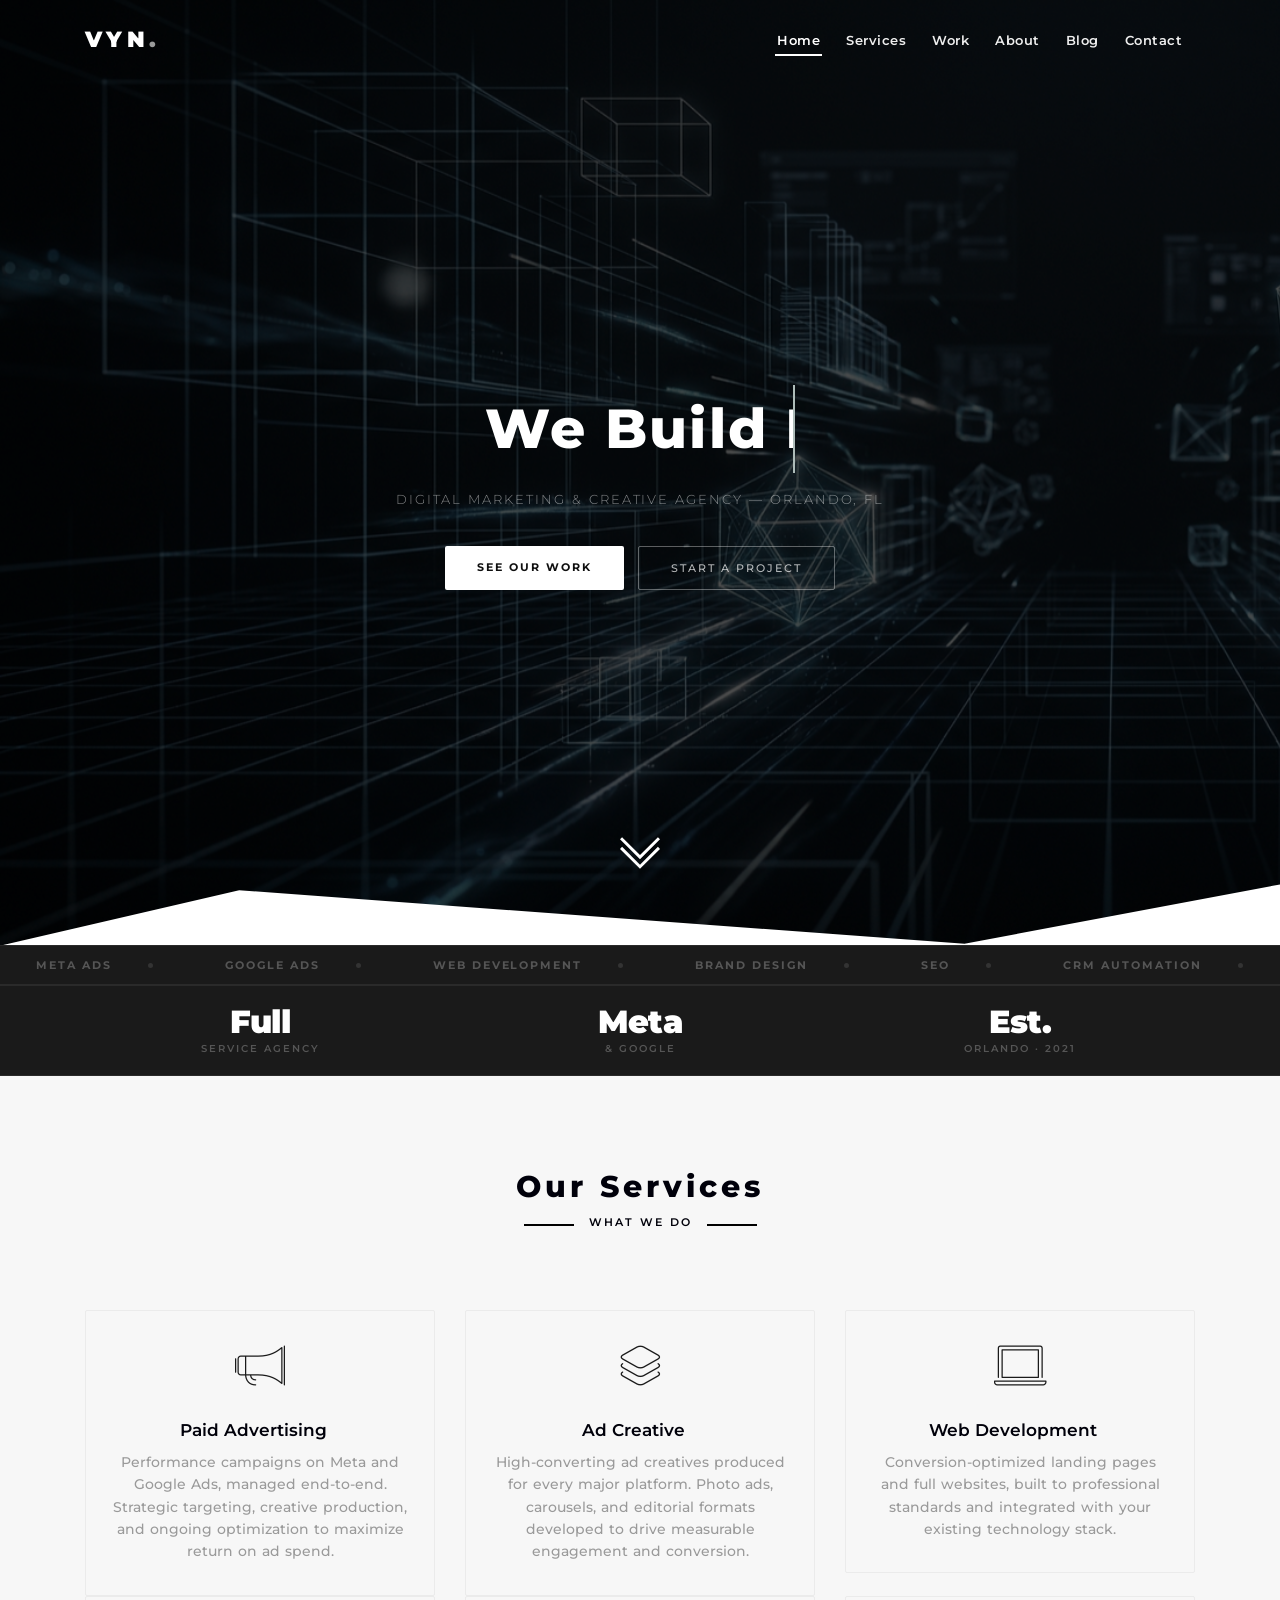
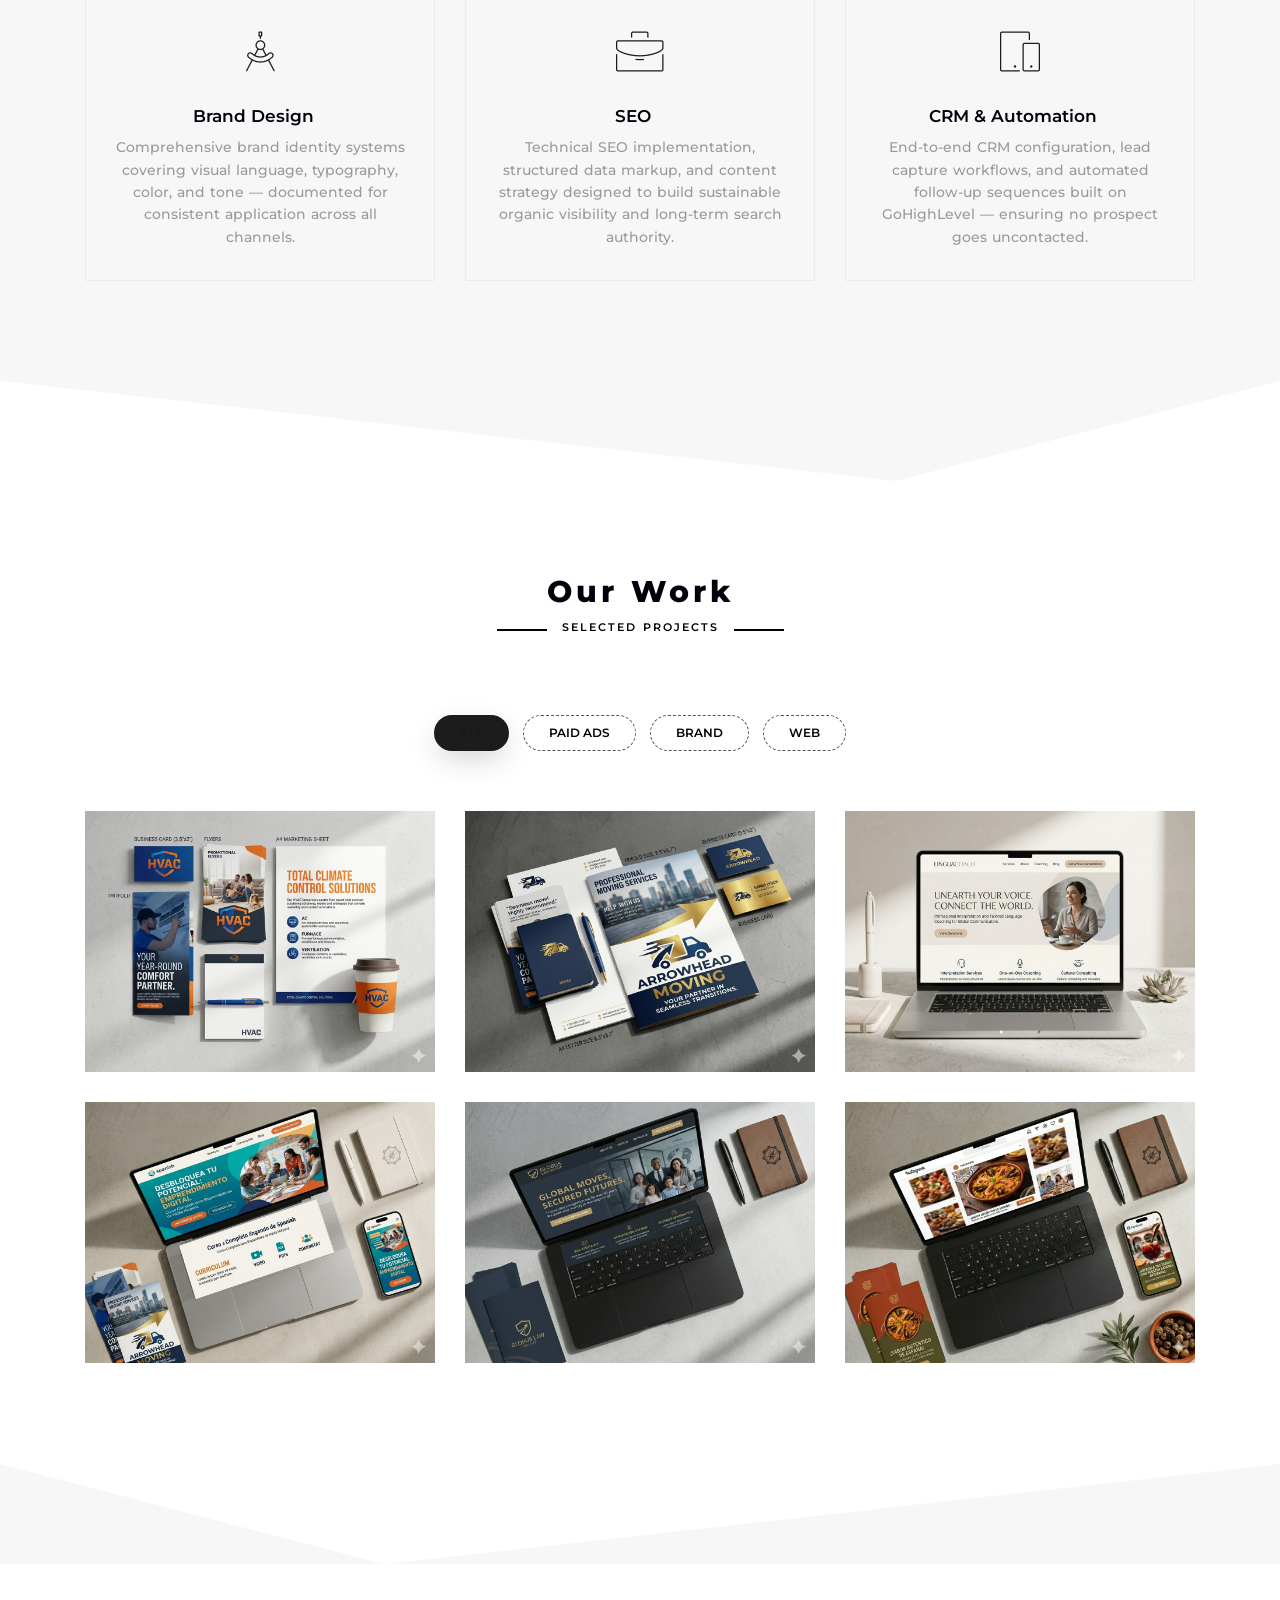
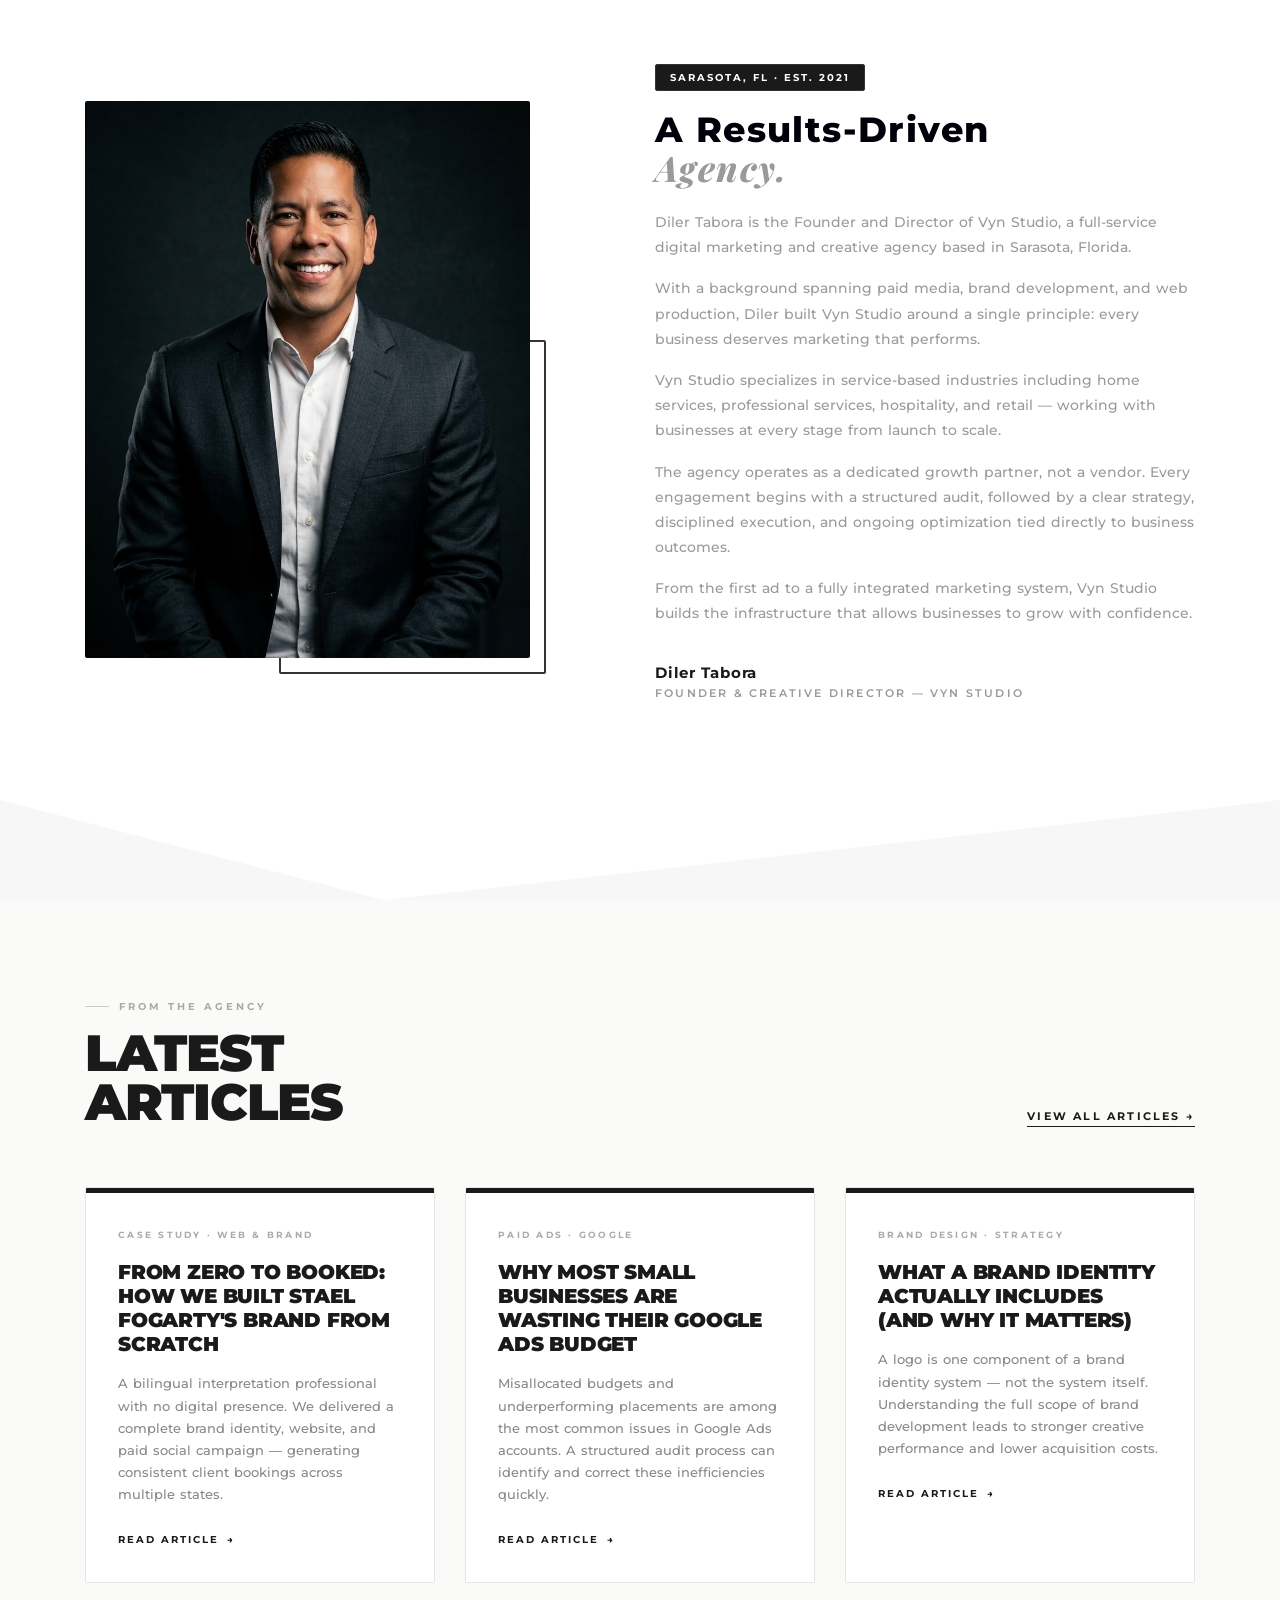
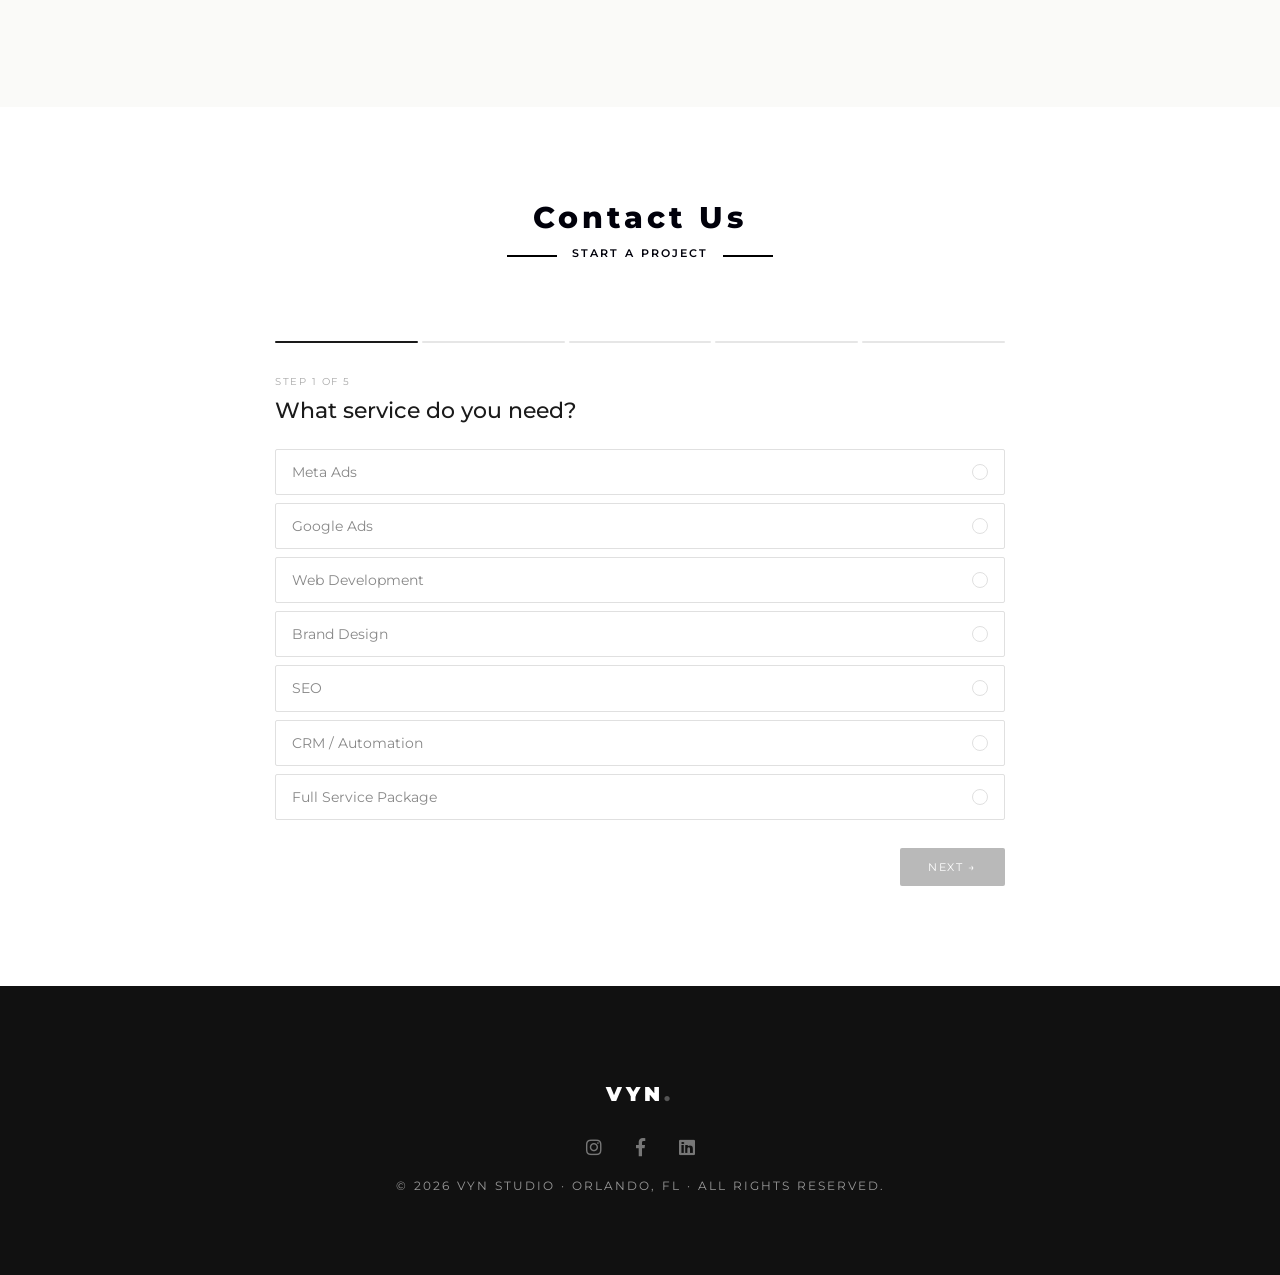
==== commit 894bb254: "about: update badge to Sarasota FL Est 2021 Co-Authored-By: Claude Opus 4.6 (1M context) <noreply@an" ====
--- a/index.html
+++ b/index.html
@@ -571,7 +571,7 @@
         </div>
 
         <div class="col-lg-6 offset-lg-1 about-text">
-          <span class="about-badge">Honduras → Orlando, FL · Est. 2021</span>
+          <span class="about-badge">Sarasota, FL · Est. 2021</span>
           <h3>A Results-Driven<br><em style="font-family:'Playfair Display',serif;font-style:italic;color:#9a9a9a;">Agency.</em></h3>
           <p>Diler Tabora is the Founder and Director of Vyn Studio, a full-service digital marketing and creative agency based in Sarasota, Florida.</p>
           <p>With a background spanning paid media, brand development, and web production, Diler built Vyn Studio around a single principle: every business deserves marketing that performs.</p>
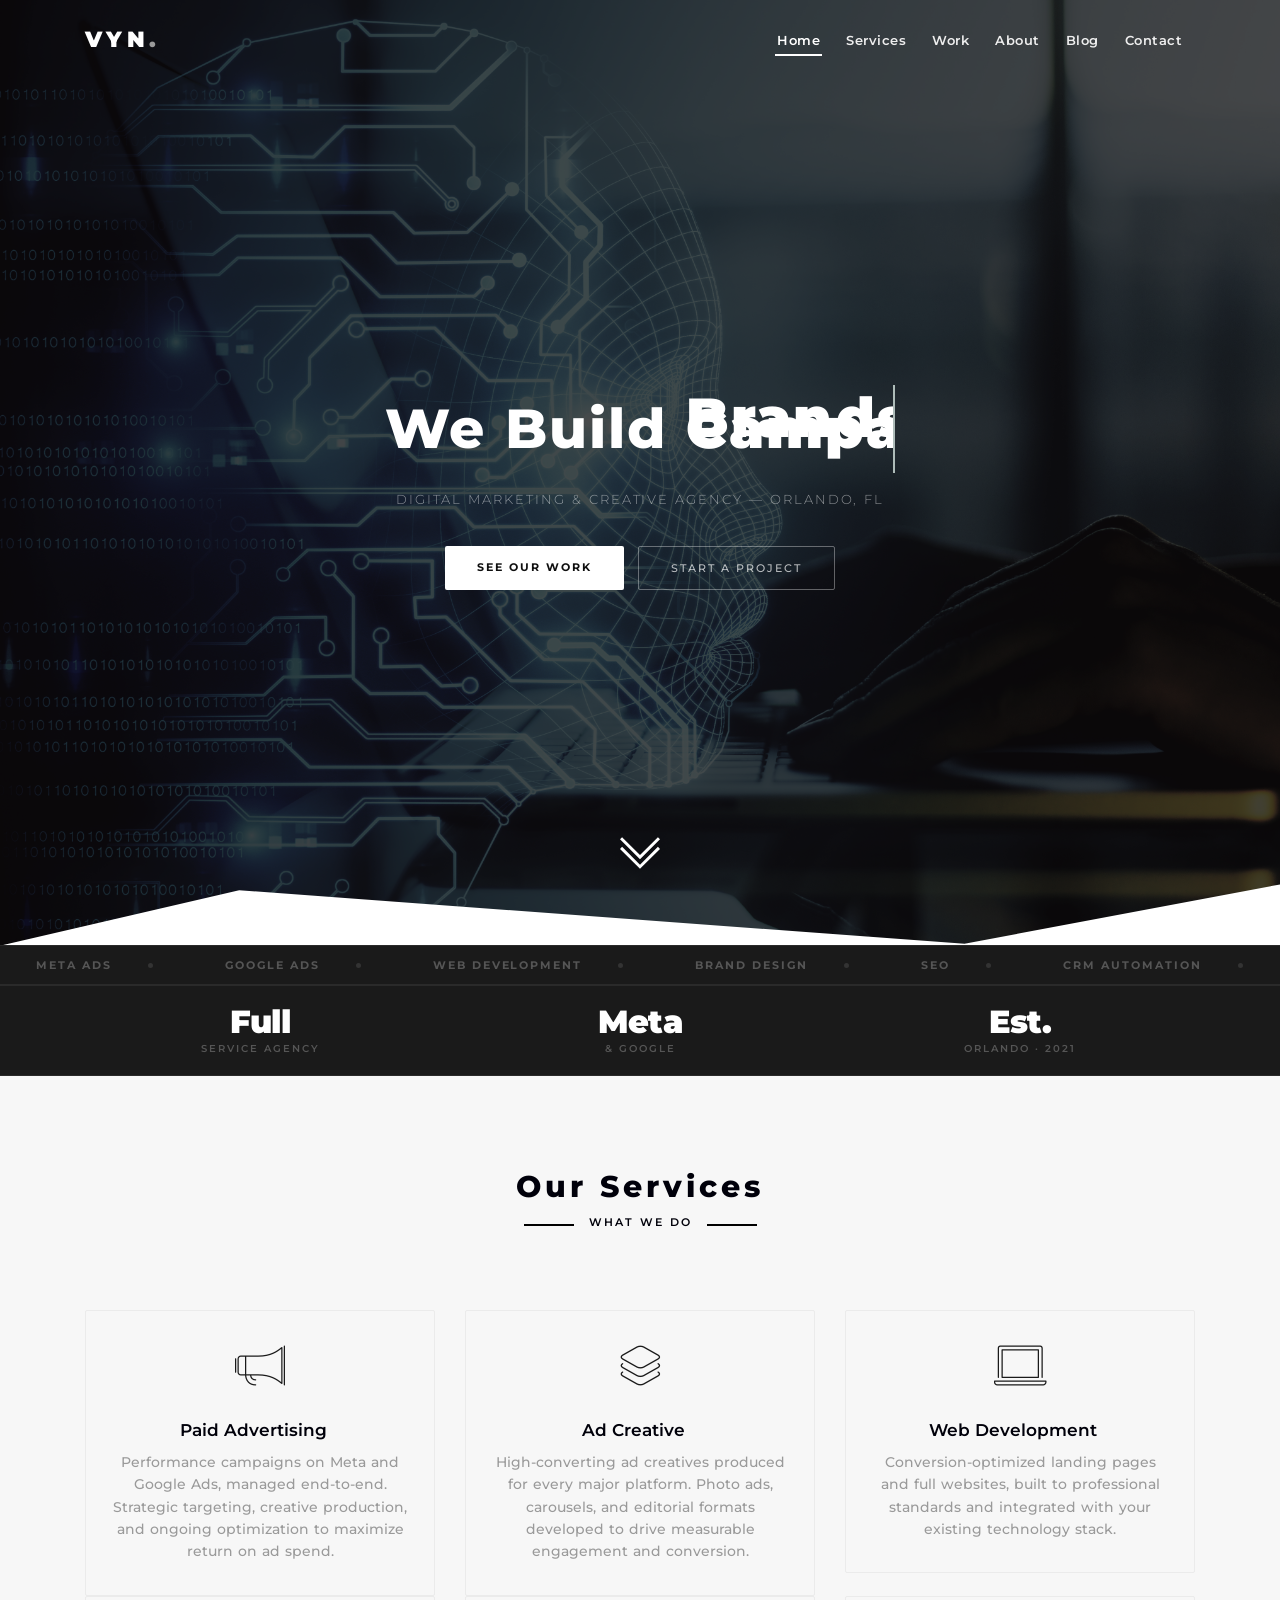
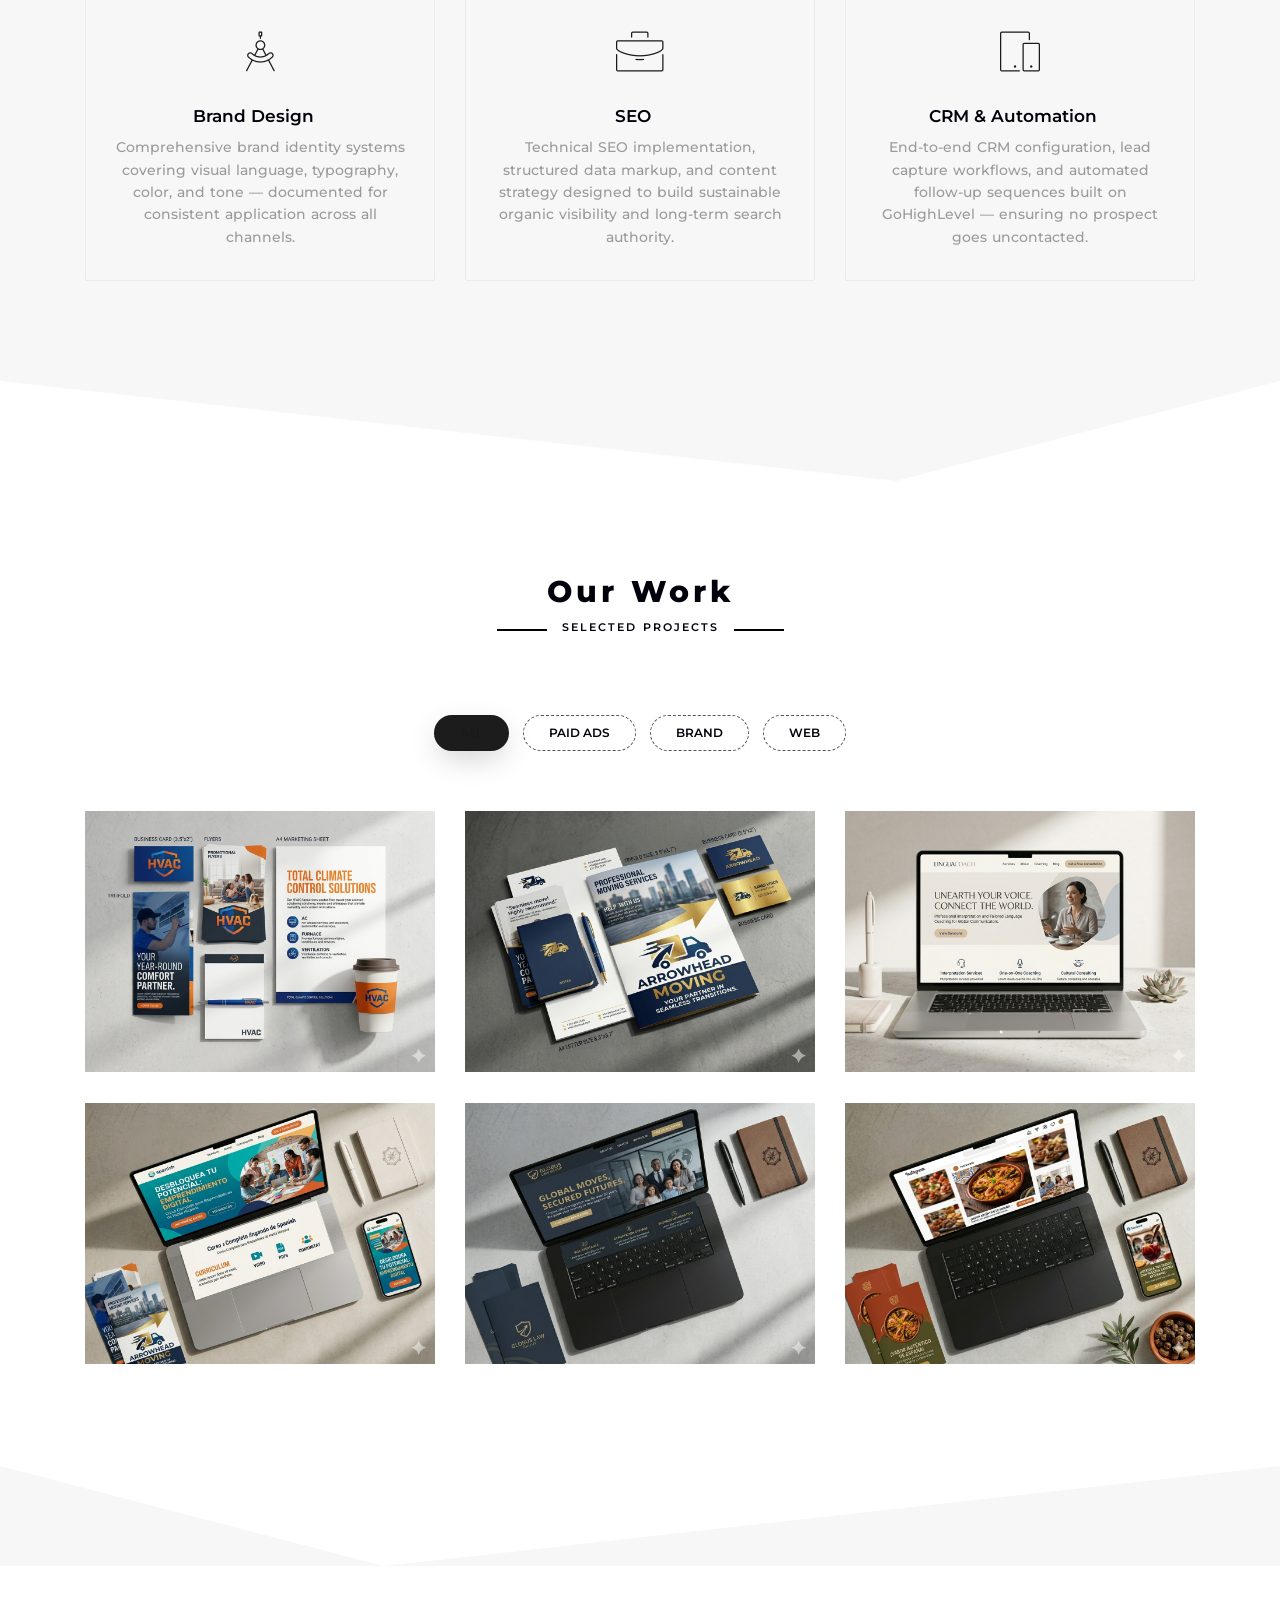
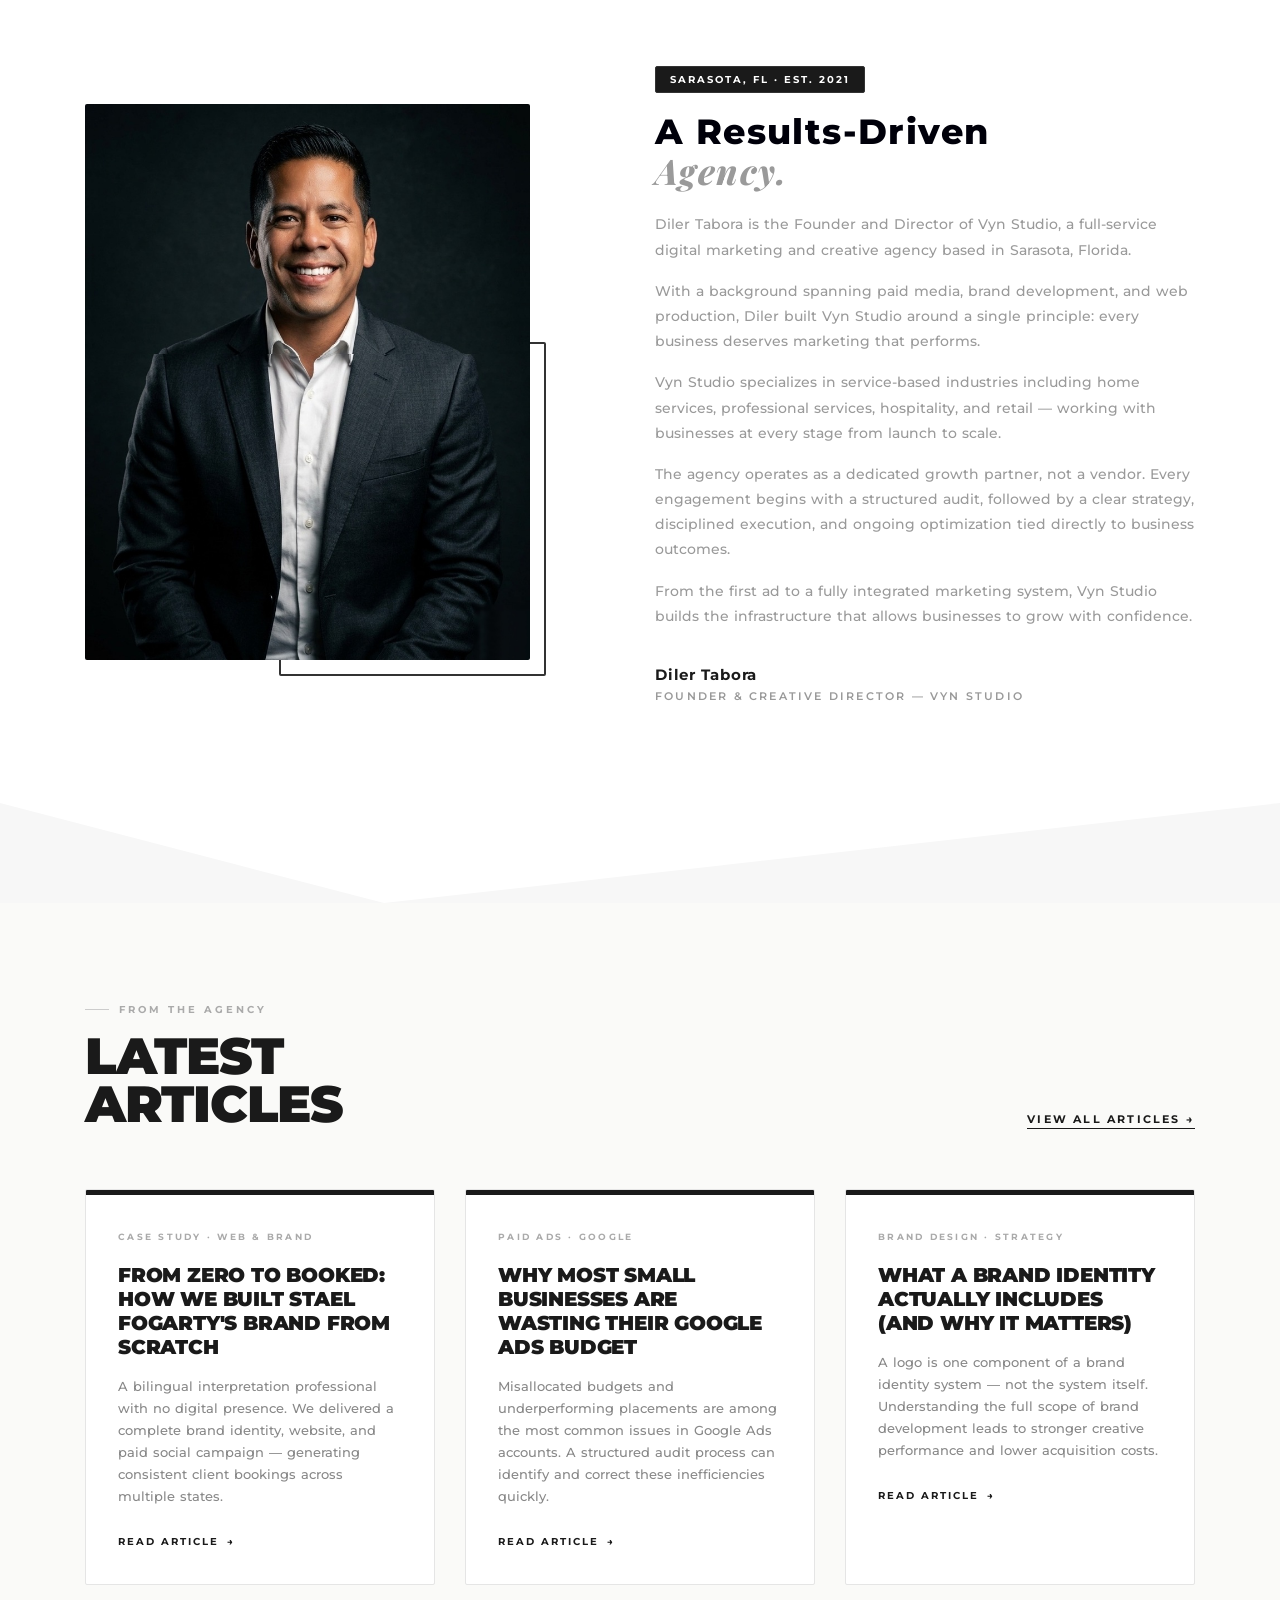
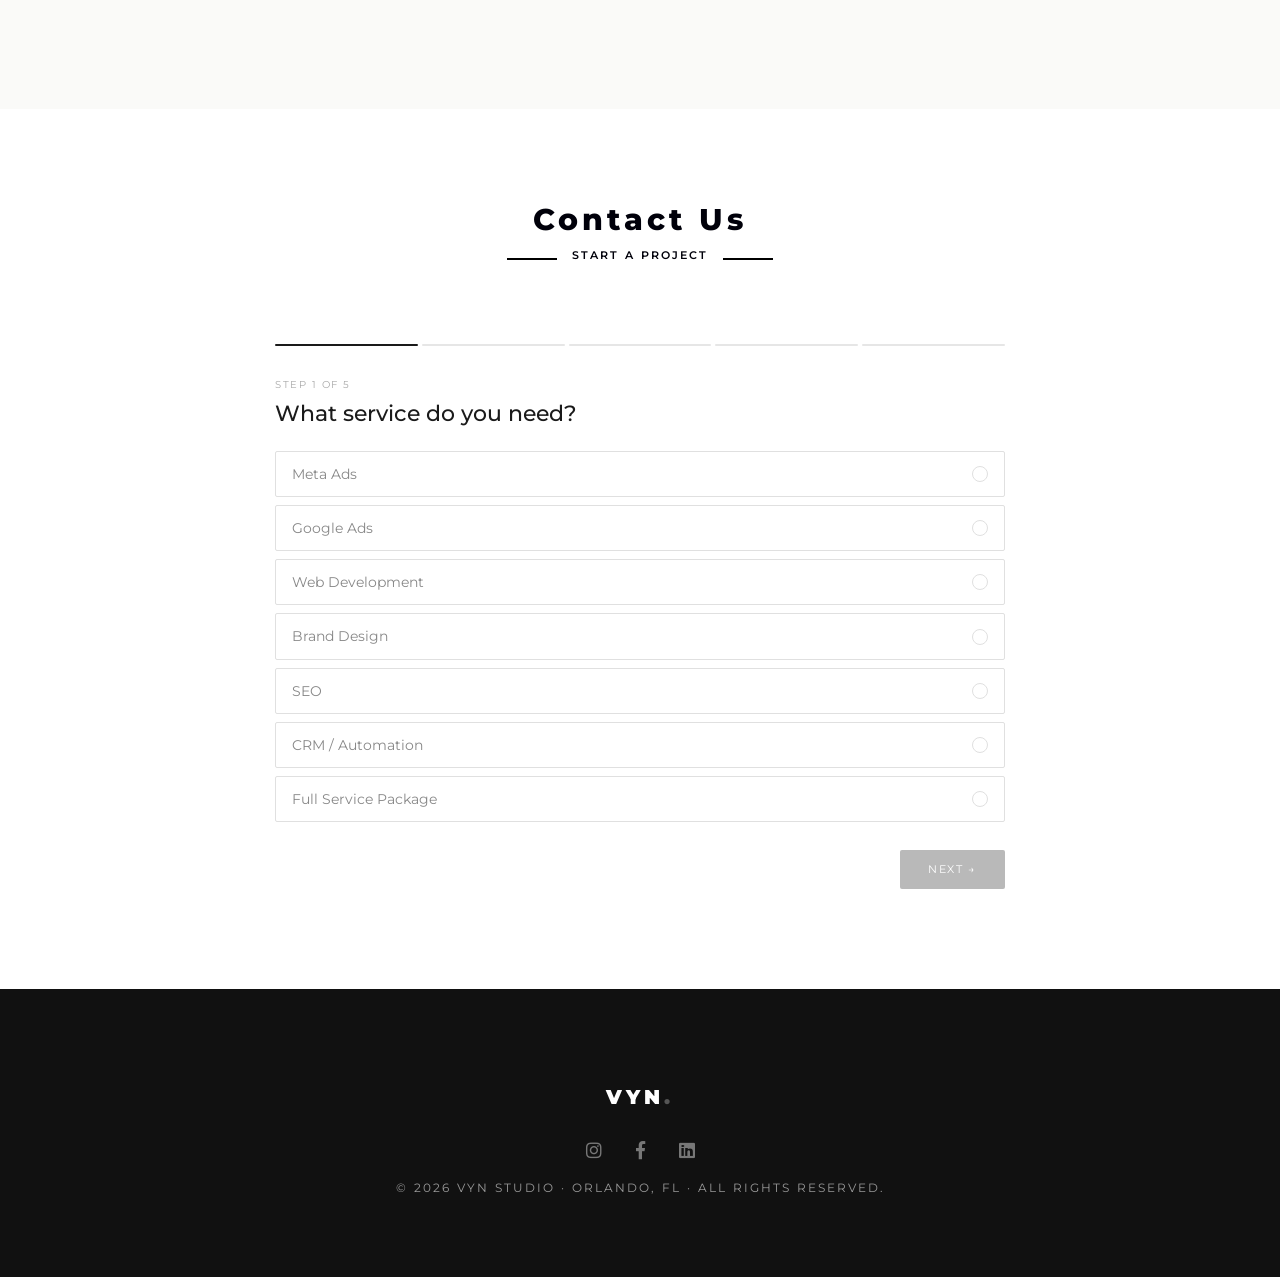
==== commit 661ed5fa: "Update hero background image Co-Authored-By: Claude Opus 4.6 (1M context) <noreply@anthropic.com>" ====
--- a/index.html
+++ b/index.html
@@ -320,7 +320,7 @@
   </nav>
 
   <!-- ── HEADER / HERO ── -->
-  <header class="header valign bg-img" data-scroll-index="0" data-overlay-dark="7" data-background="img/bg.jpg" data-stellar-background-ratio="0.5">
+  <header class="header valign bg-img" data-scroll-index="0" data-overlay-dark="7" data-background="img/hero-new.jpg" data-stellar-background-ratio="0.5">
     <div class="svg">
       <svg x="0px" y="0px" viewBox="0 186.5 1920 113.5">
         <polygon points="-30,300 355.167,210.5 1432.5,290 1920,198.5 1920,300"></polygon>
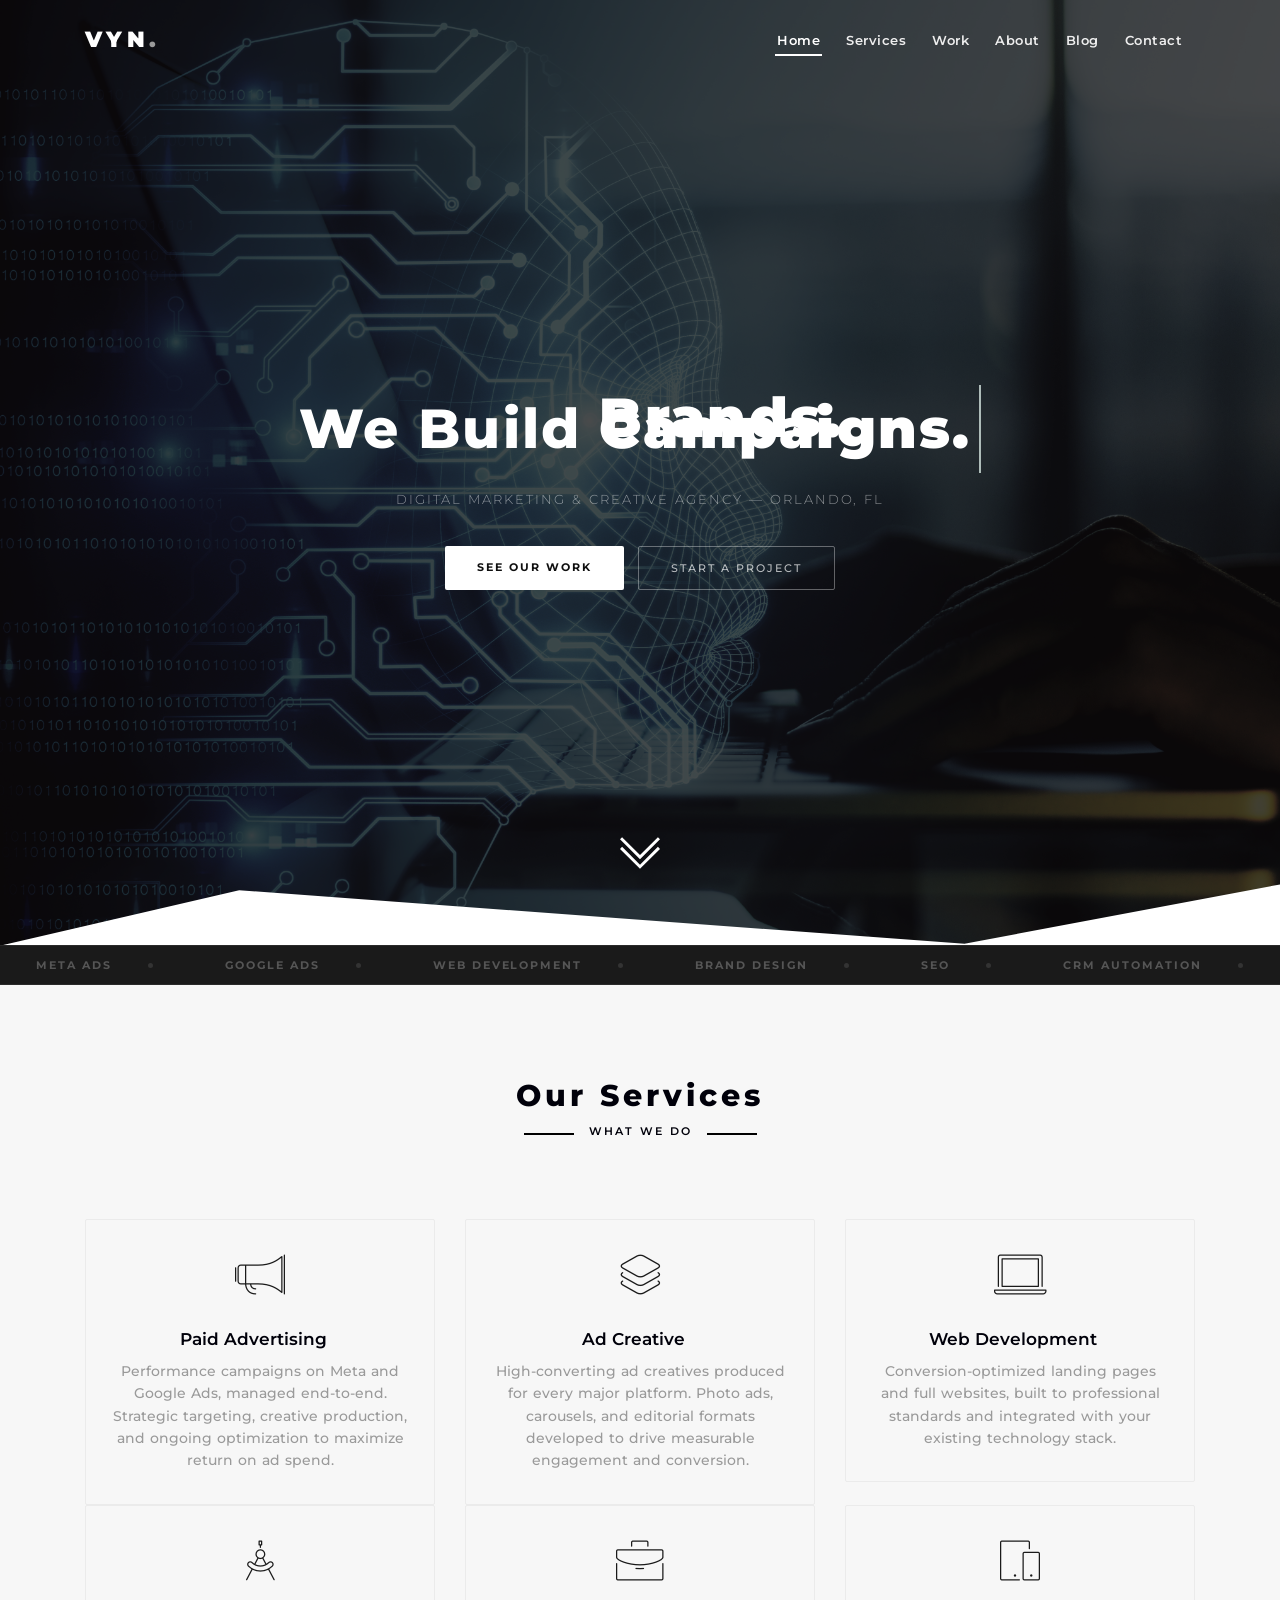
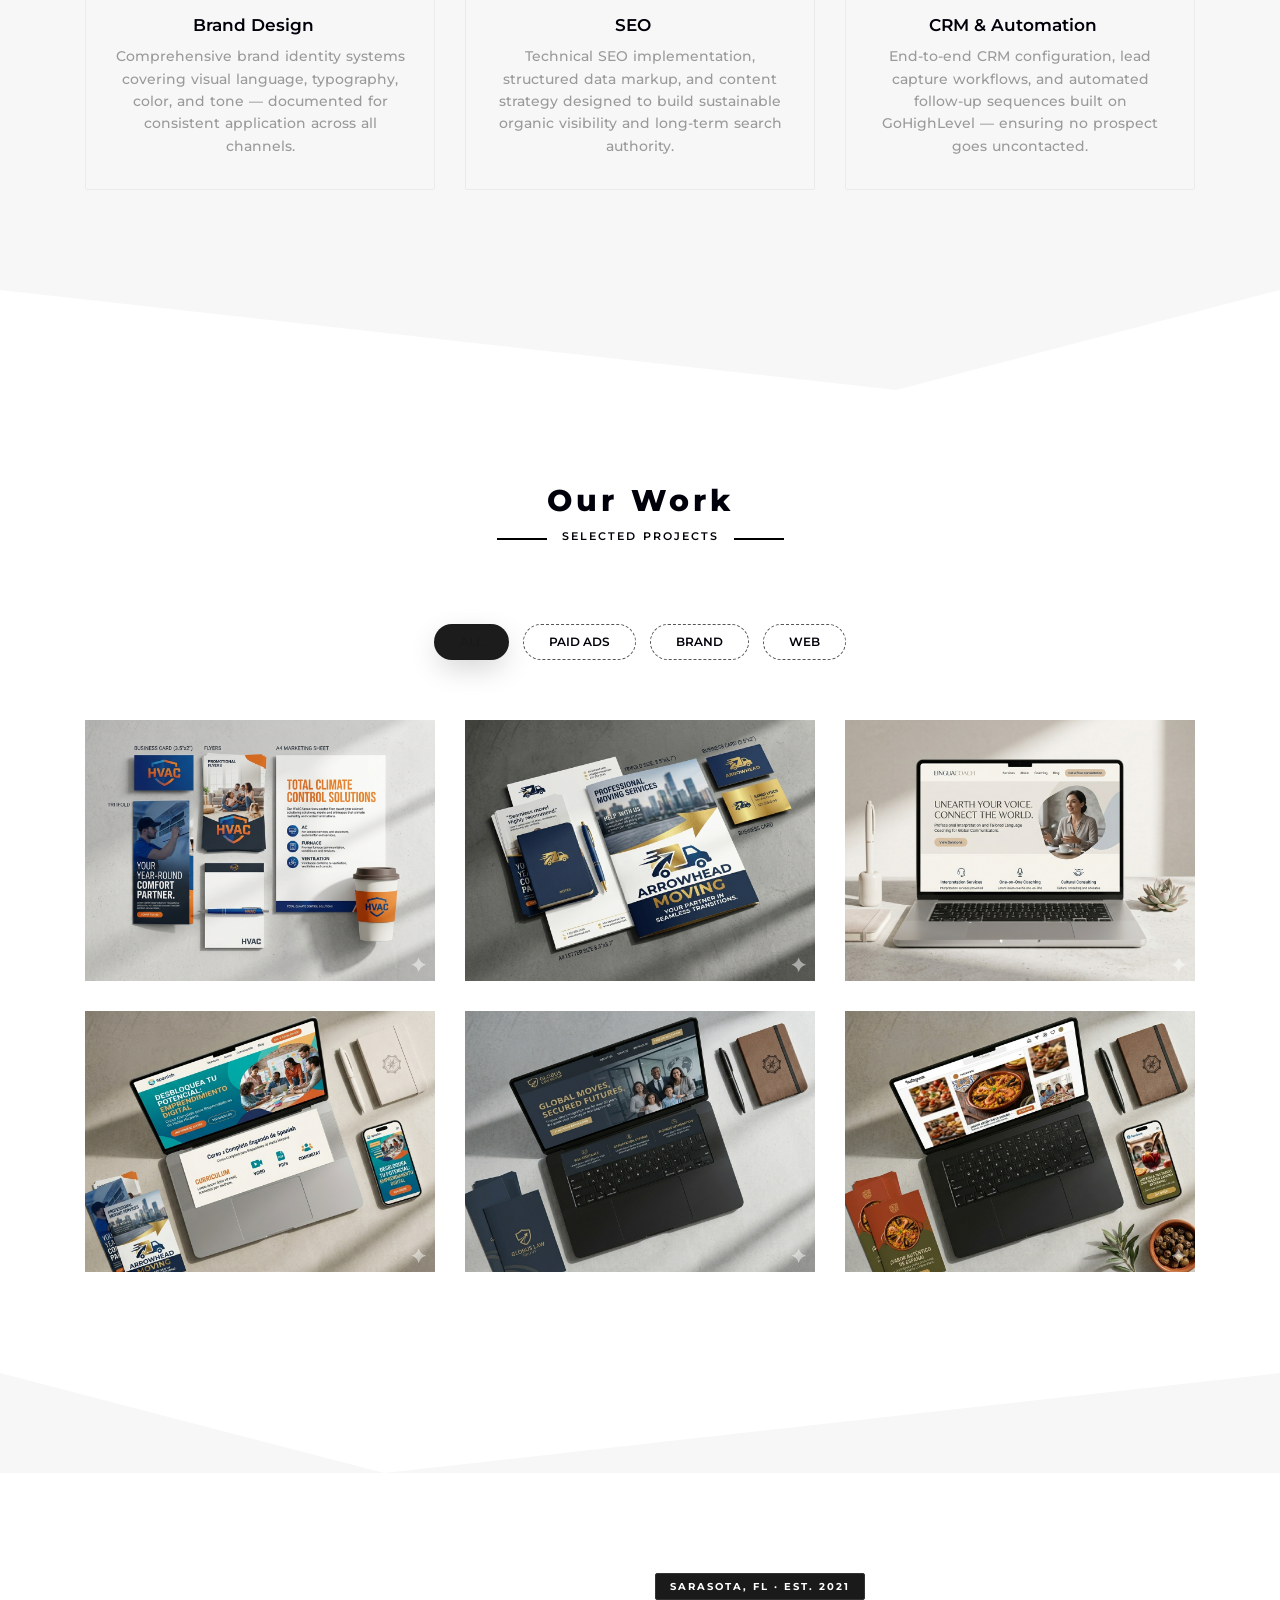
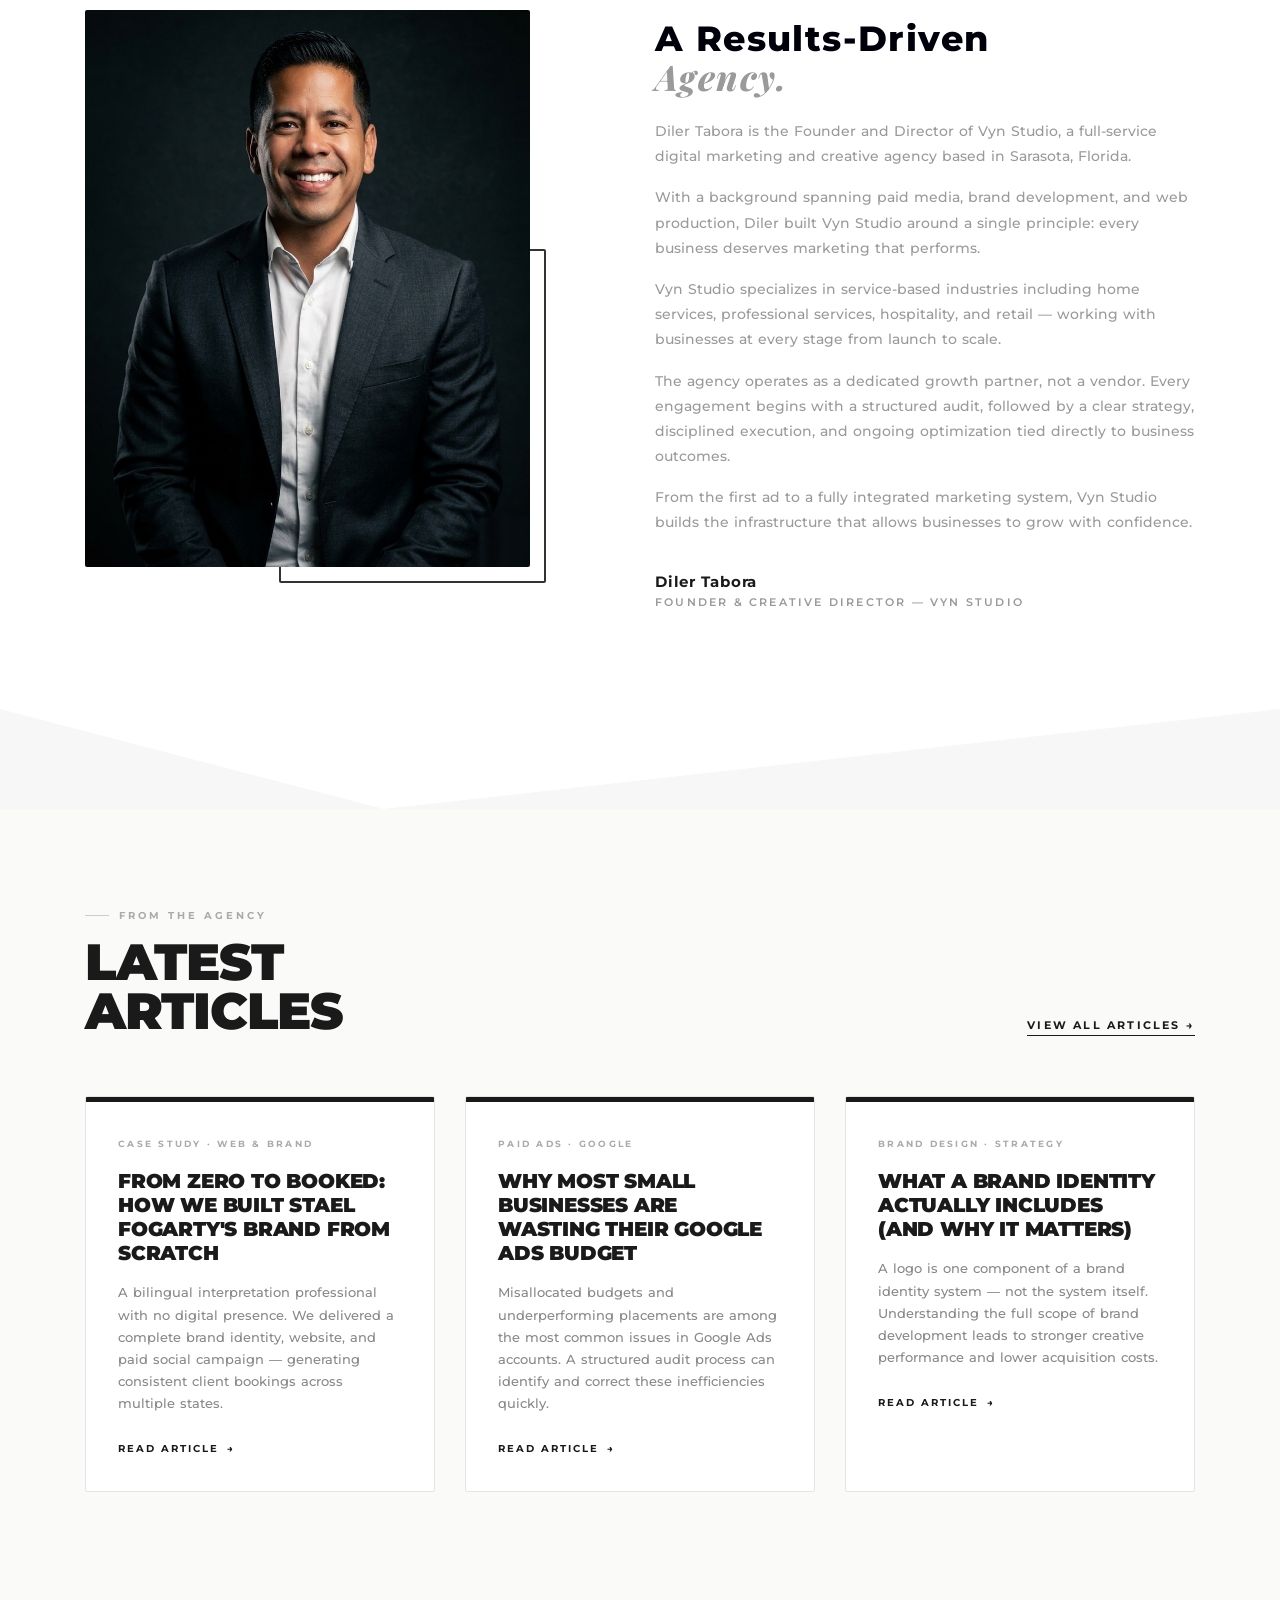
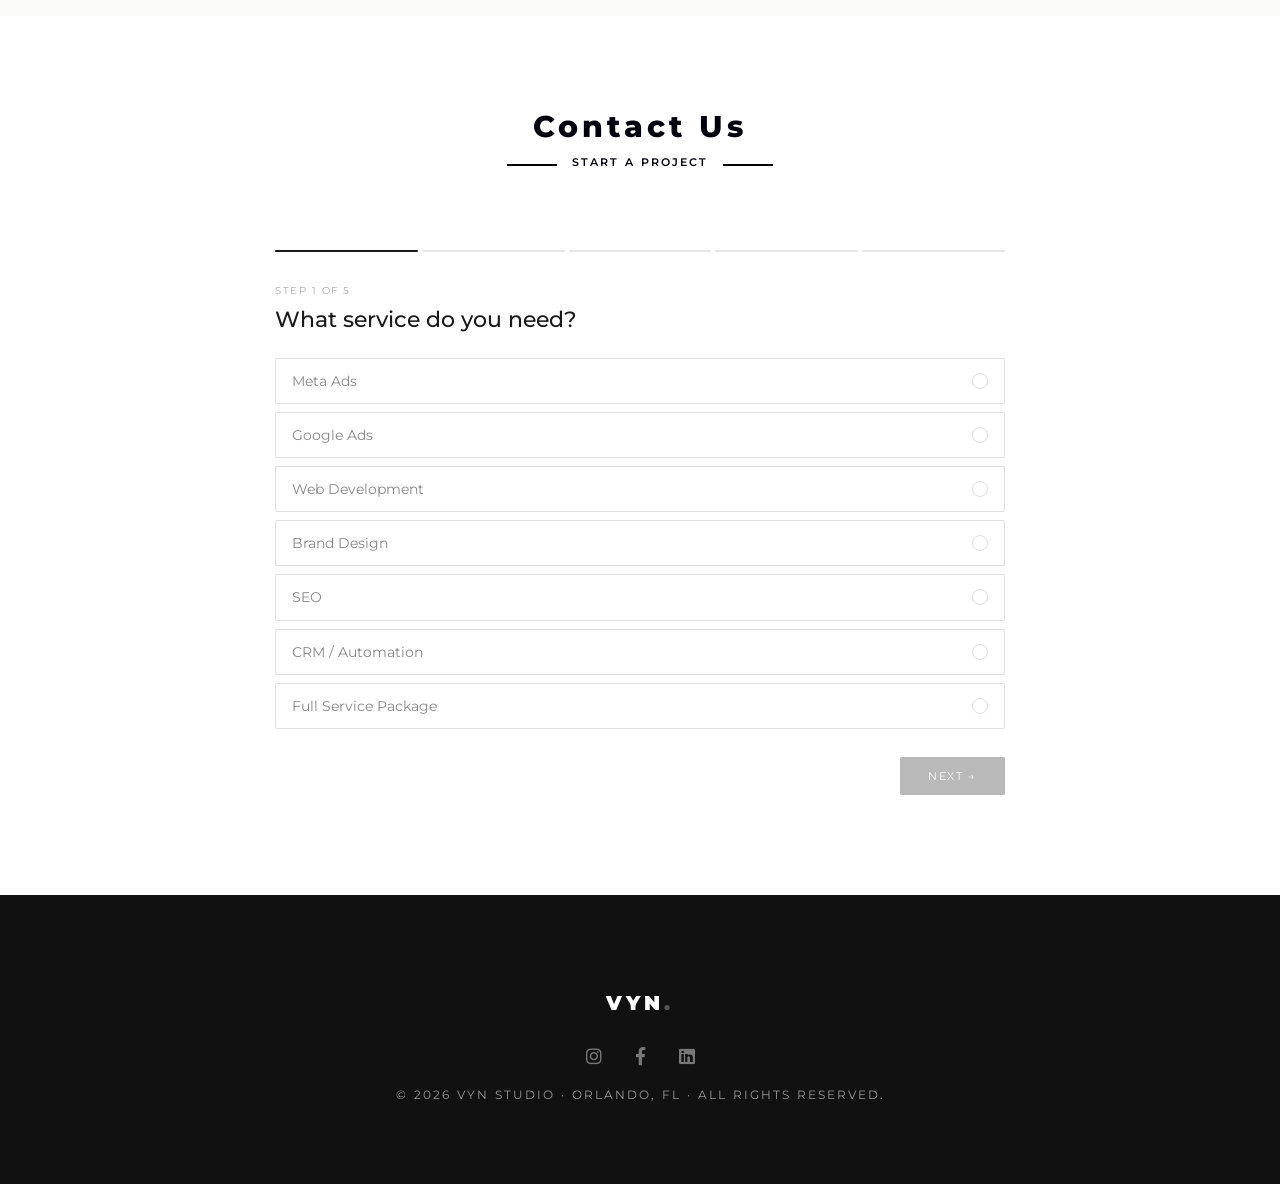
==== commit cad597b2: "Remove stats strip section Co-Authored-By: Claude Opus 4.6 (1M context) <noreply@anthropic.com>" ====
--- a/index.html
+++ b/index.html
@@ -371,25 +371,6 @@
     </div>
   </div>
 
-  <!-- ── STATS STRIP ── -->
-  <div class="stats-strip">
-    <div class="container">
-      <div class="row text-center">
-        <div class="col-4 stat">
-          <div class="stat-num">Full</div>
-          <div class="stat-label">Service Agency</div>
-        </div>
-        <div class="col-4 stat">
-          <div class="stat-num">Meta</div>
-          <div class="stat-label">&amp; Google</div>
-        </div>
-        <div class="col-4 stat">
-          <div class="stat-num">Est.</div>
-          <div class="stat-label">Orlando · 2021</div>
-        </div>
-      </div>
-    </div>
-  </div>
 
   <!-- ── ABOUT ── -->  <section class="services section-padding bg-gray" data-scroll-index="1">
     <div class="container">
